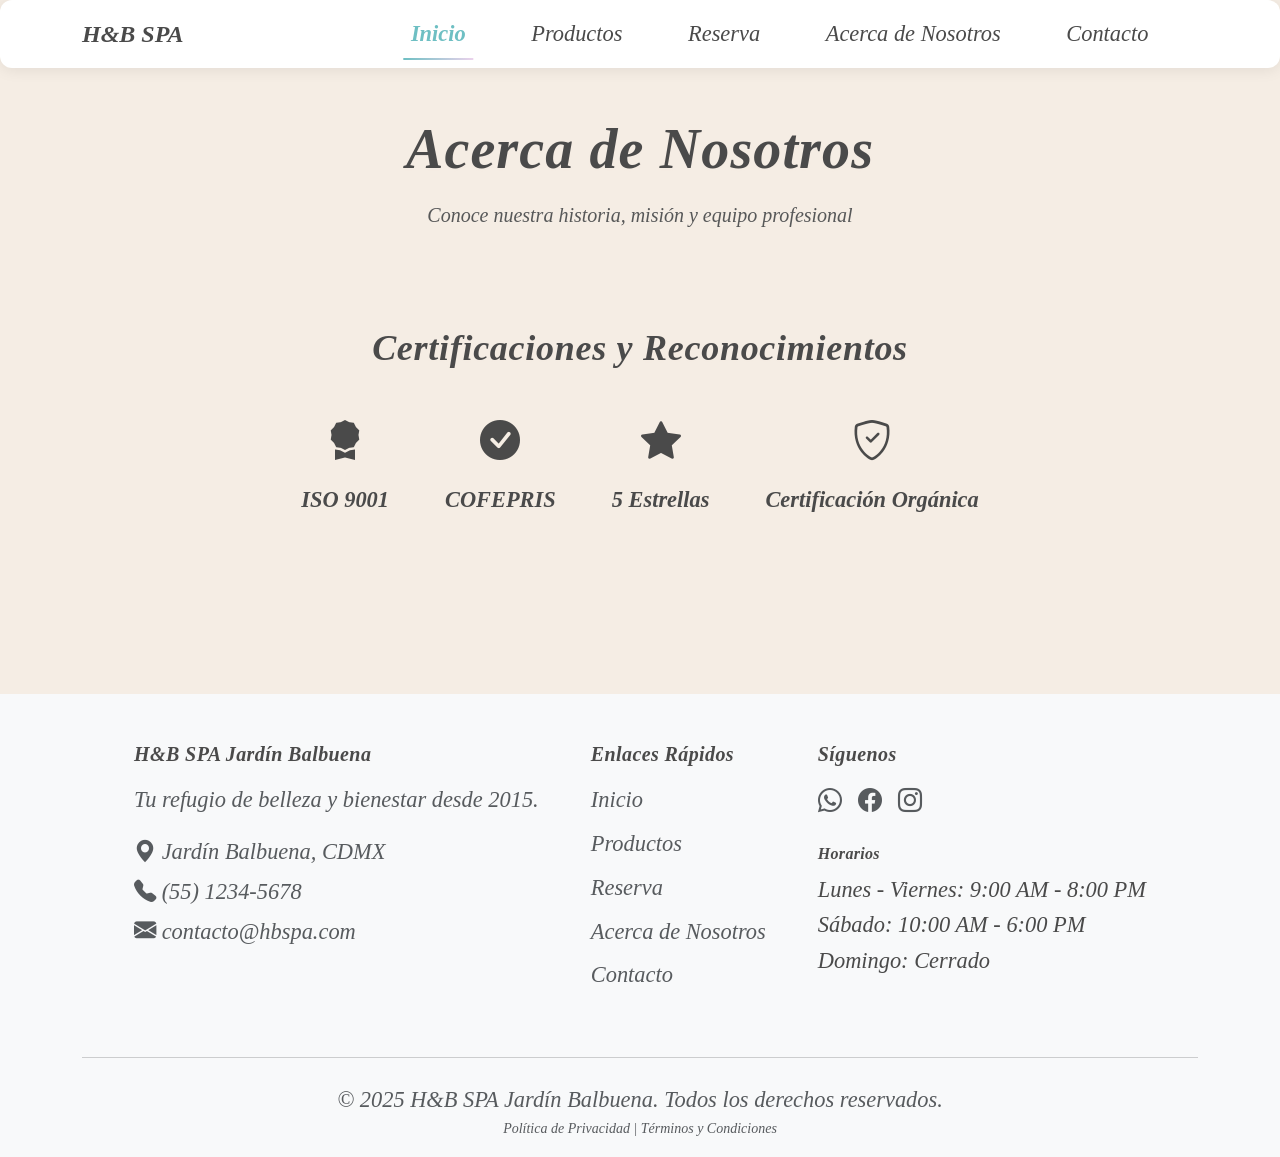
==== Front-end/index.html @ bdd20668 "Update failes" ====
<!DOCTYPE html>
<html lang="es">
<head>
    <meta charset="UTF-8">
    <title>H&B SPA Jardín Balbuena</title>
    <meta name="viewport" content="width=device-width, initial-scale=1.0" />
    <meta name="description" content="Conoce la historia, misión, valores y equipo profesional de H&B SPA Jardín Balbuena." />
    <link href="https://cdn.jsdelivr.net/npm/bootstrap@5.3.0/dist/css/bootstrap.min.css" rel="stylesheet">
    <link rel="stylesheet" href="https://cdn.jsdelivr.net/npm/bootstrap-icons@1.13.1/font/bootstrap-icons.min.css">
    <link rel="stylesheet" href="styles/style.css"/>
</head>
<body>
<nav class="navbar navbar-expand-lg navbar-light bg-light">
  <div class="container">
    <a class="navbar-brand fw-bold" href="index.html">H&B SPA</a>
    <button class="navbar-toggler" type="button" data-bs-toggle="collapse" data-bs-target="#navbarNav" aria-controls="navbarNav" aria-expanded="false" aria-label="Toggle navigation">
      <span class="navbar-toggler-icon"></span>
    </button>
    <div class="collapse navbar-collapse" id="navbarNav">
      <ul class="navbar-nav ms-auto mb-2 mb-lg-0">
        <li class="nav-item"><a class="nav-link active" aria-current="page" href="index.html">Inicio</a></li>
        <li class="nav-item"><a class="nav-link" href="pages/Products.html">Productos</a></li>
        <li class="nav-item"><a class="nav-link" href="pages/Reserve.html">Reserva</a></li>
        <li class="nav-item"><a class="nav-link" href="pages/About.html">Acerca de Nosotros</a></li>
        <li class="nav-item"><a class="nav-link" href="pages/Contact.html">Contacto</a></li>
      </ul>
    </div>
  </div>
</nav>
<div class="py-5">
    <div class="container">
        <!-- Header -->
        <div class="text-center mb-5">
            <h1 class="display-4 fw-bold mb-3">Acerca de Nosotros</h1>
            <p class="lead text-muted">Conoce nuestra historia, misión y equipo profesional</p>
        </div>



        <!-- Certificaciones -->
        <section class="py-5 bg-lila-rosa-gradient rounded">
            <div class="container">
                <div class="text-center">
                    <h2 class="fw-bold mb-4 text-gris-humo">Certificaciones y Reconocimientos</h2>
                    <div class="row justify-content-center">
                        <div class="col-lg-8">
                            <div class="d-flex flex-wrap justify-content-center gap-4">
                                <div class="p-3">
                                    <i class="bi bi-award-fill fs-1 text-gris-humo"></i>
                                    <p class="mt-2 text-gris-humo fw-bold">ISO 9001</p>
                                </div>
                                <div class="p-3">
                                    <i class="bi bi-check-circle-fill fs-1 text-gris-humo"></i>
                                    <p class="mt-2 text-gris-humo fw-bold">COFEPRIS</p>
                                </div>
                                <div class="p-3">
                                    <i class="bi bi-star-fill fs-1 text-gris-humo"></i>
                                    <p class="mt-2 text-gris-humo fw-bold">5 Estrellas</p>
                                </div>
                                <div class="p-3">
                                    <i class="bi bi-shield-check fs-1 text-gris-humo"></i>
                                    <p class="mt-2 text-gris-humo fw-bold">Certificación Orgánica</p>
                                </div>
                            </div>
                        </div>
                    </div>
                </div>
            </div>
        </section>
    </div>
</div>

<!-- FOOTER -->
<footer class="bg-light pt-5 pb-3 mt-5">
  <div class="container">
    <div class="d-flex justify-content-evenly flex-wrap text-center text-md-start">
      <!-- Columna 1 -->
      <div class="mb-4">
        <h5 class="fw-bold mb-3">H&B SPA Jardín Balbuena</h5>
        <p class="text-muted">Tu refugio de belleza y bienestar desde 2015.</p>
        <p class="text-muted mb-1"><i class="bi bi-geo-alt-fill"></i> Jardín Balbuena, CDMX</p>
        <p class="text-muted mb-1"><i class="bi bi-telephone-fill"></i> (55) 1234-5678</p>
        <p class="text-muted"><i class="bi bi-envelope-fill"></i> contacto@hbspa.com</p>
      </div>

      <!-- Columna 2 -->
      <div class="mb-4">
        <h5 class="fw-bold mb-3">Enlaces Rápidos</h5>
        <ul class="list-unstyled">
          <li class="mb-2"><a href="./index.html" class="text-muted text-decoration-none">Inicio</a></li>
          <li class="mb-2"><a href="./pages/Products.html" class="text-muted text-decoration-none">Productos</a></li>
          <li class="mb-2"><a href="./pages/Reserve.html" class="text-muted text-decoration-none">Reserva</a></li>
          <li class="mb-2"><a href="./pages/About.html" class="text-muted text-decoration-none">Acerca de Nosotros</a></li>
          <li class="mb-2"><a href="./pages/Contact.html" class="text-muted text-decoration-none">Contacto</a></li>
        </ul>
      </div>

      <!-- Columna 3 -->
      <div class="mb-4">
        <h5 class="fw-bold mb-3">Síguenos</h5>
        <div class="d-flex justify-content-start gap-3 mb-3">
          <a href="https://wa.me/5562316302" target="_blank" rel="noopener" class="text-muted fs-4 text-decoration-none" aria-label="Facebook"><i class="bi bi-whatsapp"></i></a>
          <a href="https://www.facebook.com/share/1AezGeWWhd/" target="_blank" rel="noopener" class="text-muted fs-4 text-decoration-none" aria-label="Facebook"><i class="bi bi-facebook"></i></a>
          <a href="https://www.instagram.com/spahyb?igsh=c2ttcnhuY2k1N2F3" target="_blank" rel="noopener" class="text-muted fs-4 text-decoration-none" aria-label="Facebook"><i class="bi bi-instagram"></i></a>
        </div>
        <h6 class="fw-bold mt-4 mb-2">Horarios</h6>
        <ul class="list-unstyled text-muted mb-0">
          <li>Lunes - Viernes: 9:00 AM - 8:00 PM</li>
          <li>Sábado: 10:00 AM - 6:00 PM</li>
          <li>Domingo: Cerrado</li>
        </ul>
      </div>
    </div>

    

    <!-- Divider y copyright-->
    <hr class="my-4">
    <div class="row">
      <div class="col-12 text-center">
        <p class="text-muted mb-0">&copy; 2025 H&B SPA Jardín Balbuena. Todos los derechos reservados.</p>
        <p class="text-muted small mb-0">
          <a href="#" class="text-muted text-decoration-none">Política de Privacidad</a> |
          <a href="#" class="text-muted text-decoration-none">Términos y Condiciones</a>
        </p>
      </div>
    </div>
  </div>
</footer>
<script src="https://cdn.jsdelivr.net/npm/bootstrap@5.3.0/dist/js/bootstrap.bundle.min.js"></script>
</body>
</html>
---- Front-end/styles/style.css ----
@font-face {
    font-family: 'CormorantGaramond';
    src: url('./fonts/Cormorant_Garamond/CormorantGaramond-Italic-VariableFont_wght.ttf') format('truetype');
    font-weight: normal;
    font-style: normal;
    font-display: swap;
}
@font-face {
    font-family: 'Lato';
    src: url('./fonts/Lato/Lato-LightItalic.ttf') format('truetype');
    font-weight: 300;
    font-style: italic;
    font-display: swap; 
}
@font-face {
    font-family: 'Lora';
    src: url('./fonts/Lora/Lora-Italic-VariableFont_wght.ttf') format('truetype');
    font-weight: normal;
    font-style: normal;
    font-display: swap;
}

:root {
    --arena-suave: #F5EDE4;
    --sal-marina: #D7ECEB;
    --turquesa-pastel: #6EBFC3;
    --lila-rosa: #EBD2EC;
    --rosa-petalo: #F9D6E2;
    --gris-humo: #4A4A4A;
    --shadow-card: 0 2px 8px rgba(0,0,0,0.06);
    --radius: 12px;
    --transition: 0.2s ease;
}

html {
    height: 100%;
}

body {
    font-family: 'Lato', serif;
    font-weight: 300; 
    font-style: italic; 
    font-display: swap;
    background-color: var(--arena-suave);
    color: var(--gris-humo);
    line-height: 1.6;
    margin: 0;
    padding: 0;
    display: flex;
    flex-direction: column;
    min-height: 100vh;
}

body > .py-5,
body > div:not(nav):not(footer),
body > main {
    flex: 1;
}

nav,
footer {
    flex-shrink: 0;
}

h1, h2, h3, h4, h5, h6 {
    font-family: 'lora';
    color: var(--gris-humo);
    margin-top: 0;
    margin-bottom: 0.7em;
    font-weight: 800;
    /* transform: scale(1); */
    /* transform-origin: left-top; */
    /* display: inline-block; */
    letter-spacing: 0.02em;
    line-height: 1.2;
    text-shadow: 0 1px 2px rgba(245,237,228,0.15);
}

h1 {
    font-size: 3rem;
}
h2 {
    font-size: 2.25rem;
}
h3 {
    font-size: 1.75rem;
}

nav {
    font-family: 'Lora', serif;
    background-color: var(--sal-marina);
    color: var(--gris-humo);
    padding: 1em 2em;
    border-radius: var(--radius);
    box-shadow: var(--shadow-card);
}

nav a {
    color: var(--gris-humo);
    text-decoration: none;
    margin-right: 1.5em;
    font-weight: 500;
    transition: color var(--transition);
}
nav a:hover, nav a:focus {
    color: var(--turquesa-pastel);
}

/* ===== ESTILOS PARA NAVBAR BOOTSTRAP ===== */

.no-transition * {
    transition: none !important;
}

.navbar-light {
    background-color: #ffffff !important;
    box-shadow: 0 2px 15px rgba(0, 0, 0, 0.08);
    transition: all 0.3s ease;
}

.navbar-brand {
    color: var(--gris-humo) !important;
    font-weight: 700;
    font-size: 1.5rem;
    transition: all 0.3s ease;
    position: relative;
}

.navbar-brand:hover {
    color: var(--turquesa-pastel) !important;
    transform: scale(1.05);
}

.navbar-brand::after {
    content: '';
    position: absolute;
    width: 0;
    height: 3px;
    bottom: -5px;
    left: 0;
    background: linear-gradient(90deg, var(--turquesa-pastel), var(--lila-rosa));
    transition: width 0.3s ease;
}

.navbar-brand:hover::after {
    width: 100%;
}

.nav-link {
    color: var(--gris-humo) !important;
    font-weight: 500;
    padding: 0.5rem 1rem !important;
    transition: all 0.3s ease;
    position: relative;
    overflow: hidden;
}

.nav-link::before {
    content: '';
    position: absolute;
    bottom: 0;
    left: 50%;
    width: 0;
    height: 2px;
    background: linear-gradient(90deg, var(--turquesa-pastel), var(--lila-rosa));
    transition: all 0.3s ease;
    transform: translateX(-50%);
}

.nav-link:hover::before,
.nav-link:focus::before {
    width: 80%;
}

.nav-link:hover,
.nav-link:focus {
    color: var(--turquesa-pastel) !important;
    transform: translateY(-2px);
}

.nav-link.active {
    color: var(--turquesa-pastel) !important;
    font-weight: 600;
}

.nav-link.active::before {
    width: 80%;
}

/* Estilos para el botón hamburguesa */
.navbar-toggler {
    border: 2px solid var(--turquesa-pastel);
    padding: 0.5rem 0.75rem;
    border-radius: 8px;
    transition: all 0.3s ease;
    position: relative;
    overflow: hidden;
}

.navbar-toggler::before {
    content: '';
    position: absolute;
    top: 50%;
    left: 50%;
    width: 0;
    height: 0;
    border-radius: 50%;
    background: var(--lila-rosa);
    transition: width 0.4s ease, height 0.4s ease;
    transform: translate(-50%, -50%);
    z-index: 0;
}

.navbar-toggler:hover::before {
    width: 150%;
    height: 150%;
}

.navbar-toggler:hover,
.navbar-toggler:focus {
    border-color: var(--lila-rosa);
    box-shadow: 0 0 0 0.2rem rgba(110, 191, 195, 0.25);
}

/* Rotación del botón cuando el menú está abierto */
.navbar-toggler[aria-expanded="true"] {
    transform: rotate(90deg);
}

.navbar-toggler[aria-expanded="false"] {
    transform: rotate(0deg);
}

.navbar-toggler-icon {
    background-image: url("data:image/svg+xml,%3csvg xmlns='http://www.w3.org/2000/svg' viewBox='0 0 30 30'%3e%3cpath stroke='rgba(74, 74, 74, 1)' stroke-linecap='round' stroke-miterlimit='10' stroke-width='2.5' d='M4 7h22M4 15h22M4 23h22'/%3e%3c/svg%3e");
    position: relative;
    z-index: 1;
    transition: all 0.3s ease;
}

.navbar-toggler:hover .navbar-toggler-icon {
    transform: scale(1.1);
}

/* Estilos para el menú colapsado en móvil */
@media (max-width: 991.98px) {
    .navbar-collapse {
        background: linear-gradient(135deg, #ffffff 0%, var(--arena-suave) 100%);
        border-radius: var(--radius);
        margin-top: 1rem;
        padding: 1rem;
        box-shadow: 0 8px 25px rgba(0, 0, 0, 0.15);
        border: 1px solid rgba(110, 191, 195, 0.2);
    }
    
    .nav-link {
        padding: 0.75rem 1rem !important;
        border-radius: 8px;
        margin-bottom: 0.5rem;
        background: transparent;
        transition: all 0.3s ease;
    }
    
    .nav-link:hover {
        background: linear-gradient(90deg, var(--turquesa-pastel), var(--lila-rosa));
        color: white !important;
        transform: translateX(10px);
        box-shadow: 0 4px 15px rgba(110, 191, 195, 0.3);
    }
    
    .nav-link.active {
        background: linear-gradient(90deg, var(--turquesa-pastel), var(--lila-rosa));
        color: white !important;
    }
    
    .nav-link::before {
        display: none;
    }
    
    .navbar-nav {
        gap: 0.25rem;
    }
}

@media (max-width: 991.98px) {
    .navbar-collapse.collapsing {
        transition: height 0.35s ease, opacity 0.35s ease;
    }

    .navbar-collapse.show {
        opacity: 1;
    }

    .navbar-collapse:not(.show) {
        opacity: 0;
    }
}

@media (min-width: 992px) {
    .navbar-collapse {
        opacity: 1 !important;
    }
}

/* ===== FIN ESTILOS NAVBAR ===== */

.section-wide {
    background-color: var(--arena-suave);
    padding: 2em 0;
}

.card, .info-block, .secondary-bg {
    background-color: var(--sal-marina);
    border-radius: var(--radius);
    box-shadow: var(--shadow-card);
    padding: 1.5em;
    /* ⚠️ Este es el margin que estamos anulando con la regla superior ⚠️ */
    margin-bottom: 2em; 
}


.btn-primary, .cta {
    background-color: var(--turquesa-pastel);
    color: var(--gris-humo);
    font-family: 'Lato', sans-serif;
    border: none;
    border-radius: var(--radius);
    padding: 0.75em 2em;
    font-size: 1rem;
    font-weight: 600;
    cursor: pointer;
    transition: background var(--transition), box-shadow var(--transition);
    box-shadow: 0 1px 4px rgba(0,0,0,0.08);
}
.btn-primary:hover, .cta:hover, .btn-primary:focus, .cta:focus {
    background-color: var(--lila-rosa);
    color: var(--gris-humo);
    box-shadow: 0 2px 8px rgba(0,0,0,0.12);
}

.icon-accent {
    color: var(--turquesa-pastel);
}

.description {
    font-family: 'Lato', sans-serif;
    color: var(--gris-humo);
    font-size: 1.1rem;
    margin-bottom: 1em;
}

.highlighted-header, .premium-section {
    color: var(--lila-rosa);
    font-weight: 800;
    font-size: 2rem;
    letter-spacing: 0.03em;
    line-height: 1.2;
    text-shadow: 0 1px 2px rgba(245,237,228,0.10);
}

.subtitle-soft {
    color: var(--gris-humo);
    font-size: 1.35rem;
    font-weight: 700;
    letter-spacing: 0.02em;
    line-height: 1.3;
}

.decorative-detail, .delicate-block {
    background-color: var(--rosa-petalo);
    border-radius: var(--radius);
    padding: 0.5em 1em;
}

.main-text, p, li {
    color: var(--gris-humo);
    font-size: 1.4rem;
}

@media (max-width: 600px) {
    h1 { font-size: 2.2rem; }
    h2 { font-size: 1.5rem; }
    h3 { font-size: 1.2rem; }
    .highlighted-header, .premium-section { font-size: 1.3rem; }
    .subtitle-soft { font-size: 1.1rem; }
}

.row.g-4 {
    perspective: 1000px; 
}

/* Estilo de cards */

.equipo-card .card-footer {
    background-color: transparent; 
    border-top: none; 
    padding: 0.75rem 1rem 1rem;
    transition: background-color 0.4s ease; 
    text-align: center;
}

.equipo-card .card-footer a {
    align-items: center;
    color: var(--gris-humo) ; 
    margin: 0 0.75rem; 
    font-size: 1.5rem; 
    transition: color 0.3s ease;
}

/* Botones redes sociales pag contacto */

.social-icon{
    color: var(--gris-humo);
    border-color: var(--turquesa-pastel) ;
}
.social-icon:hover{
    color: var(--gris-humo);
}
.btn-outline-primary {
    border-color: var(--turquesa-pastel);
}
.btn-outline-primary:hover {
    color: var(--gris-humo);
    background-color: var(--rosa-petalo);
    border-color: var(--rosa-petalo);
}
/* Scroll de la caja de texto de contacto*/
.form-control{
    overflow-y: scroll;
    resize: vertical;
}
.mapa-redondeado {
    border-radius: var(--radius); /* usa tu variable global (12px) */
    overflow: hidden;
}

/* ===== CARRUSEL 3D ===== */

.carousel-3d-container {
    position: relative;
    width: 100%;
    max-width: 1400px; /* Ancho máximo para contener las 3 cards */
    height: 700px;
    perspective: 1500px;
    overflow: hidden; /* oculta todo lo que salga del contenedor */
    display: flex;
    align-items: center;
    justify-content: center;
    padding: 60px 0;
    margin: 0 auto 3rem auto; /* Centrado horizontal */
}

.carousel-3d {
    position: relative;
    width: 100%;
    height: 100%;
    transform-style: preserve-3d;
}

/* Centrado usando transform */
.carousel-card {
    position: absolute;
    left: 50%;
    top: 50%;
    transform-origin: center center;
    transition: all 0.8s cubic-bezier(0.4, 0, 0.2, 1);
    width: 320px;
    will-change: transform, opacity; /* Optimización de rendering */
}

/* Estados del carrusel */
.carousel-card.active {
    transform: translate(-50%, -50%) translateX(0) translateZ(0) rotateY(0deg) scale(1);
    opacity: 1;
    z-index: 10;
    filter: blur(0px);
}

.carousel-card.next {
    transform: translate(-50%, -50%) translateX(420px) translateZ(-320px) rotateY(-35deg) scale(0.82);
    opacity: 0.65;
    z-index: 5;
    filter: blur(2px);
}

.carousel-card.prev {
    transform: translate(-50%, -50%) translateX(-420px) translateZ(-320px) rotateY(35deg) scale(0.82);
    opacity: 0.65;
    z-index: 5;
    filter: blur(2px);
}

.carousel-card.hidden-right {
    transform: translate(-50%, -50%) translateX(850px) translateZ(-550px) rotateY(-45deg) scale(0.65);
    opacity: 0;
    z-index: 1;
    filter: blur(5px);
    pointer-events: none;
}

.carousel-card.hidden-left {
    transform: translate(-50%, -50%) translateX(-850px) translateZ(-550px) rotateY(45deg) scale(0.65);
    opacity: 0;
    z-index: 1;
    filter: blur(5px);
    pointer-events: none;
}

/* Efecto de blur en transición */
.carousel-card.transitioning {
    filter: blur(6px) !important;
    opacity: 0.4;
}

/* Controles del carrusel */
.carousel-controls {
    position: absolute;
    width: 100%;
    top: 50%;
    transform: translateY(-50%);
    display: flex;
    justify-content: space-between;
    padding: 0 30px;
    z-index: 20;
    pointer-events: none;
}

.carousel-btn {
    pointer-events: all;
    background: var(--sal-marina);
    border: 2px solid var(--turquesa-pastel);
    width: 55px;
    height: 55px;
    border-radius: 50%;
    display: flex;
    align-items: center;
    justify-content: center;
    cursor: pointer;
    transition: all 0.3s ease;
    box-shadow: 0 4px 15px rgba(110, 191, 195, 0.25);
}

.carousel-btn:hover {
    background: var(--lila-rosa);
    border-color: var(--rosa-petalo);
    transform: scale(1.12);
    box-shadow: 0 6px 25px rgba(235, 210, 236, 0.4);
}

.carousel-btn:active {
    transform: scale(0.95);
}

.carousel-btn svg {
    color: var(--gris-humo);
}

/* Estilos específicos para las cards en el carrusel */
.carousel-card .equipo-card {
    height: 100%;
    background-color: var(--sal-marina);
    box-shadow: 0 12px 45px rgba(74, 74, 74, 0.15);
    transition: all 0.4s ease;
    border-radius: var(--radius);
    /* Backface oculto para mejor rendering 3D */
    backface-visibility: hidden;
    -webkit-backface-visibility: hidden;
}

.carousel-card.active .equipo-card {
    box-shadow: 0 18px 60px rgba(110, 191, 195, 0.3);
    background-color: var(--sal-marina);
}

.carousel-card .equipo-card .card-img-top {
    border-top-left-radius: var(--radius);
    border-top-right-radius: var(--radius);
}

/* Mejora en el footer de las cards */
.carousel-card .equipo-card .card-footer a {
    transition: all 0.3s ease; /* Transición suave */
}

.carousel-card .equipo-card .card-footer a:hover {
    color: var(--turquesa-pastel);
    transform: scale(1.15);
    display: inline-block;
}

/* Indicador de posición */
.carousel-indicator {
    position: absolute;
    bottom: 20px;
    left: 50%;
    transform: translateX(-50%);
    display: flex;
    gap: 10px;
    z-index: 15;
}

.carousel-indicator span {
    width: 10px;
    height: 10px;
    border-radius: 50%;
    background: var(--turquesa-pastel);
    opacity: 0.3;
    transition: all 0.3s ease;
    cursor: pointer;
}

.carousel-indicator span:hover {
    opacity: 0.6;
    transform: scale(1.2);
}

.carousel-indicator span.active {
    opacity: 1;
    background: var(--lila-rosa);
    transform: scale(1.3);
}

/* Responsive */
@media (max-width: 768px) {
    .carousel-3d-container {
        height: 550px;
        padding: 40px 0;
    }
    
    .carousel-card {
        width: 280px;
    }
    
    .carousel-card.next {
        transform: translate(-50%, -50%) translateX(340px) translateZ(-280px) rotateY(-28deg) scale(0.75);
    }
    
    .carousel-card.prev {
        transform: translate(-50%, -50%) translateX(-340px) translateZ(-280px) rotateY(28deg) scale(0.75);
    }
    
    .carousel-btn {
        width: 45px;
        height: 45px;
    }
    
    .carousel-controls {
        padding: 0 15px;
    }
}

@media (max-width: 480px) {
    .carousel-3d-container {
        height: 500px;
    }
    
    .carousel-card {
        width: 260px;
    }
    
    .carousel-card.next,
    .carousel-card.prev {
        opacity: 0.4;
        filter: blur(3px);
    }
    
    /* En móvil, ocultar cards laterales completamente */
    .carousel-card.next {
        transform: translate(-50%, -50%) translateX(300px) translateZ(-250px) rotateY(-25deg) scale(0.7);
    }
    
    .carousel-card.prev {
        transform: translate(-50%, -50%) translateX(-300px) translateZ(-250px) rotateY(25deg) scale(0.7);
    }
}

.was-validated .form-control:valid, 
.form-control.is-valid {
  background-image: none !important;
}
/* ===== ESTILOS PARA FLEXBOX & IGUALAR ALTURAS ===== */
/* Anula el margin-bottom para las cards dentro de un contenedor flex */
.row.g-5.d-flex .card {
    margin-bottom: 0; /* Elimina el margen inferior cuando las cards están alineadas */
}
/* Asegura que el contenedor de los detalles y redes sociales se expanda al máximo */
.contact-details-wrapper {
    flex-grow: 1; /* Esto hace que el div ocupe todo el espacio libre */
    display: flex;
    flex-direction: column;
    justify-content: space-between; /* Distribuye el espacio entre detalles y redes */
}
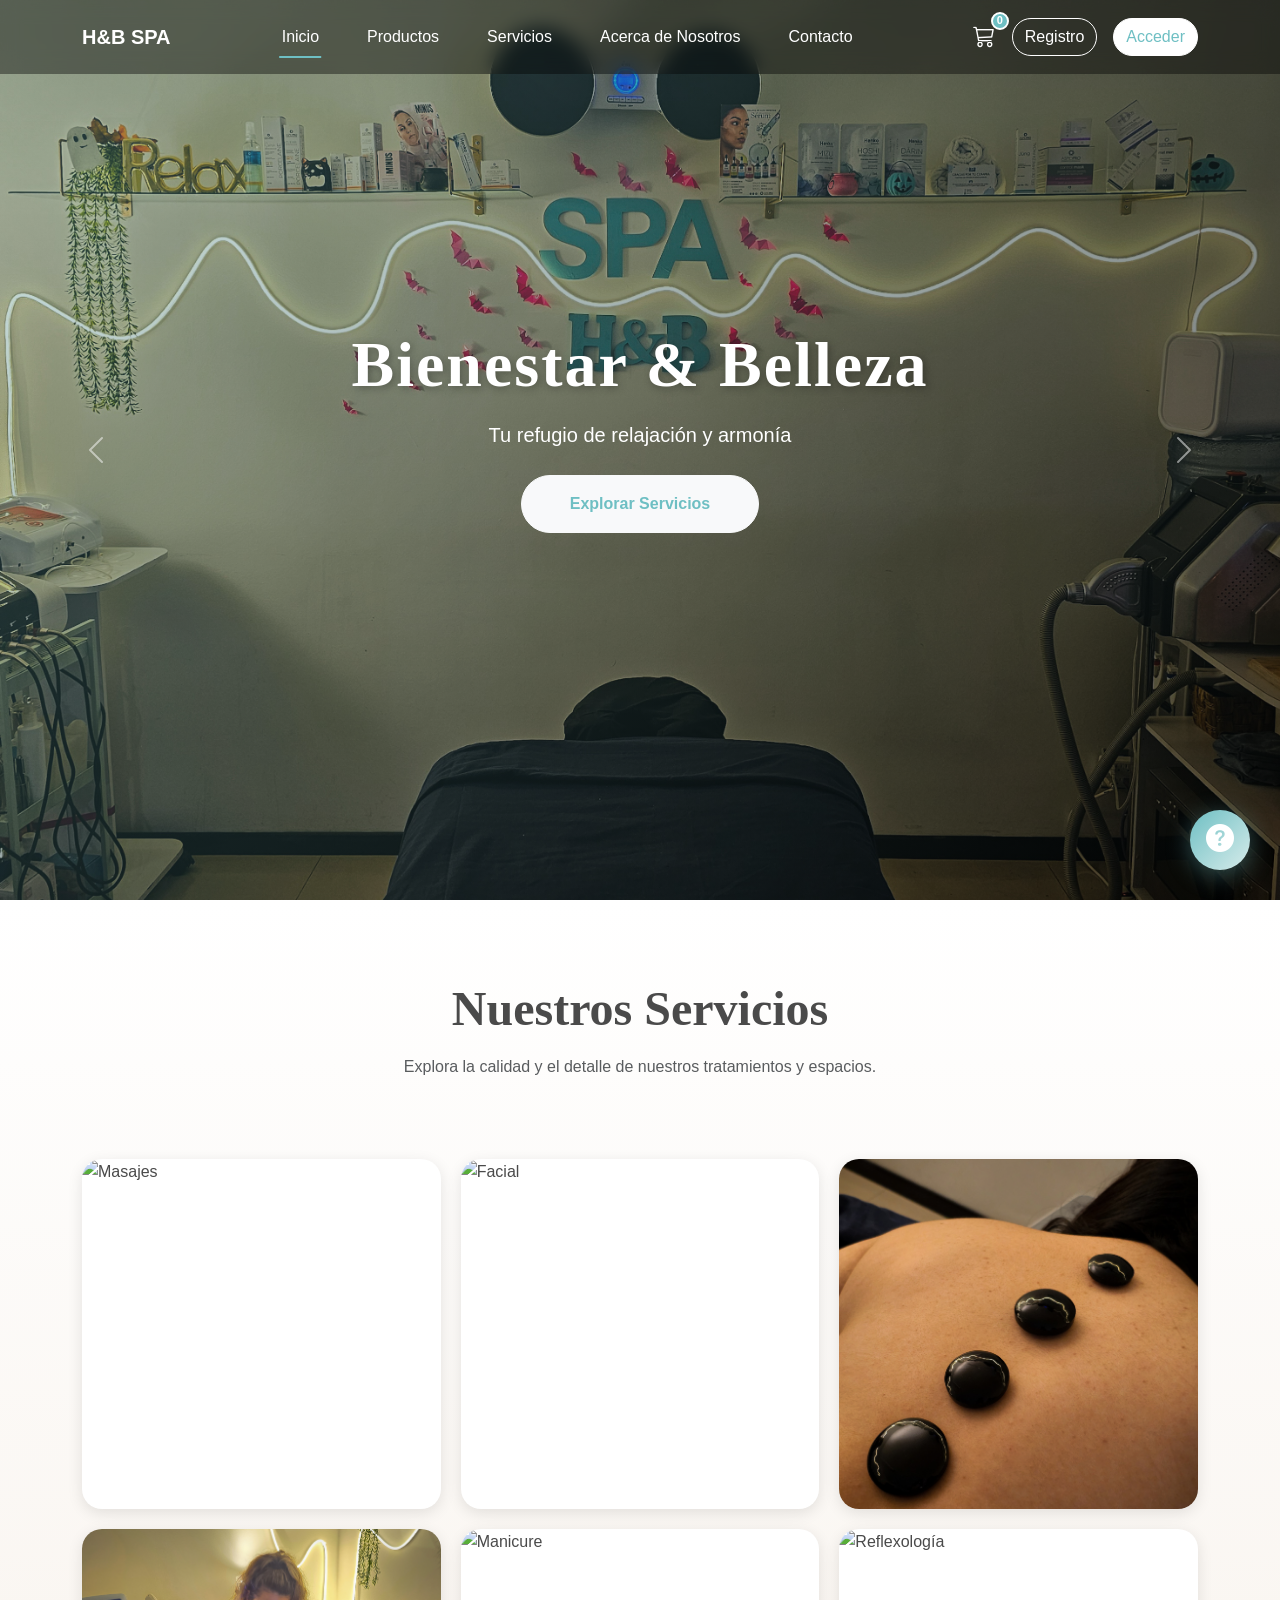
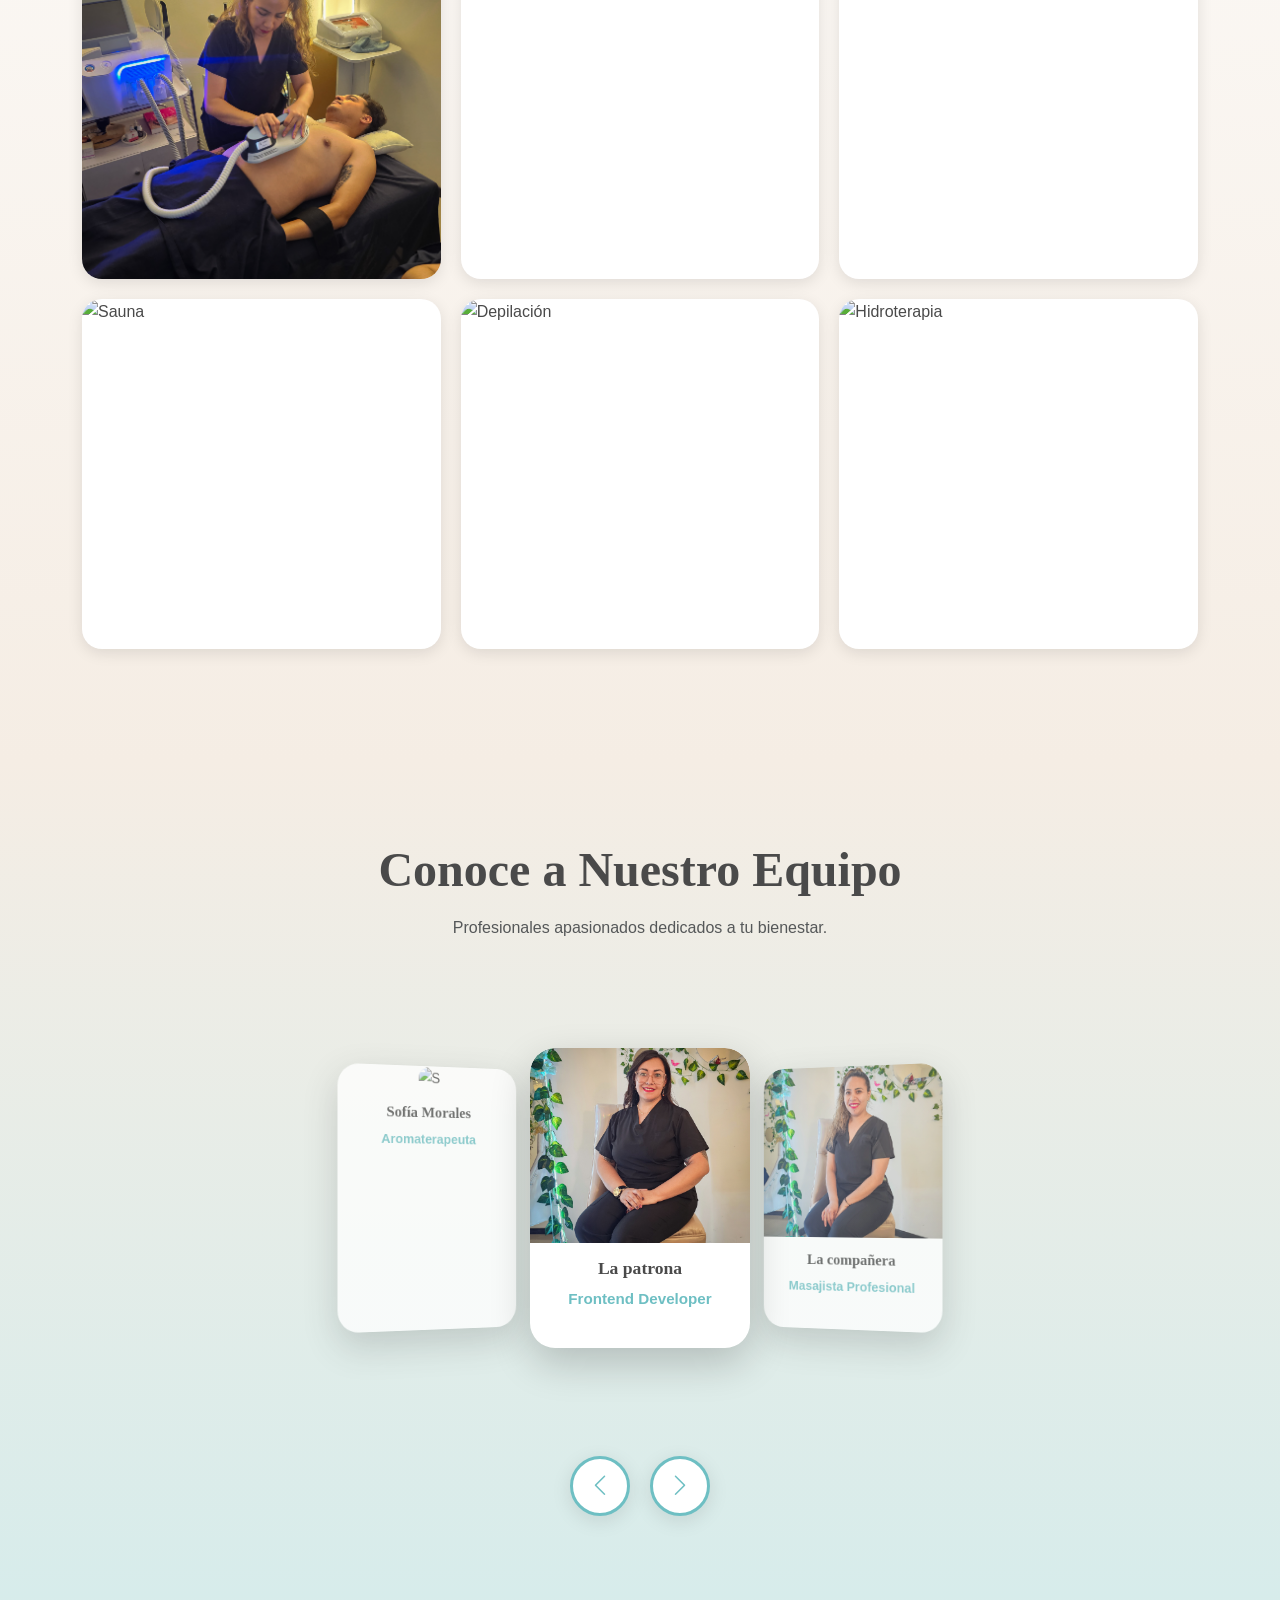
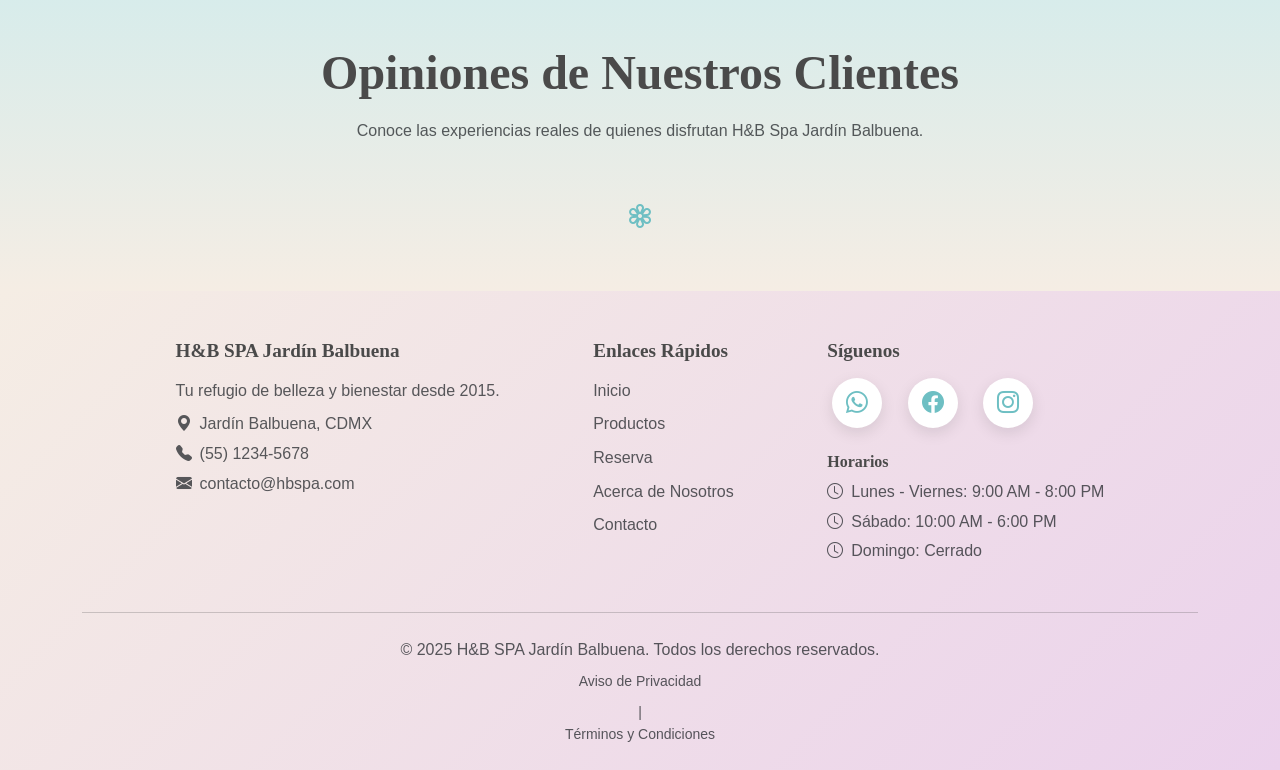
==== commit ae7f6d26: "Update" ====
--- a/Front-end/index.html
+++ b/Front-end/index.html
@@ -1,132 +1,413 @@
 <!DOCTYPE html>
 <html lang="es">
 <head>
-    <meta charset="UTF-8">
-    <title>H&B SPA Jardín Balbuena</title>
-    <meta name="viewport" content="width=device-width, initial-scale=1.0" />
-    <meta name="description" content="Conoce la historia, misión, valores y equipo profesional de H&B SPA Jardín Balbuena." />
-    <link href="https://cdn.jsdelivr.net/npm/bootstrap@5.3.0/dist/css/bootstrap.min.css" rel="stylesheet">
-    <link rel="stylesheet" href="https://cdn.jsdelivr.net/npm/bootstrap-icons@1.13.1/font/bootstrap-icons.min.css">
-    <link rel="stylesheet" href="styles/style.css"/>
+  <meta charset="UTF-8">
+  <meta name="viewport" content="width=device-width, initial-scale=1.0">
+  <title>H&B SPA Jardín Balbuena</title>
+  <link href="https://cdn.jsdelivr.net/npm/bootstrap@5.3.2/dist/css/bootstrap.min.css" rel="stylesheet">
+  <link href="https://cdn.jsdelivr.net/npm/bootstrap-icons@1.11.3/font/bootstrap-icons.min.css" rel="stylesheet">
+  <link rel="stylesheet" href="./styles/common.css">
+  <link rel="stylesheet" href="./styles/index.css">
 </head>
 <body>
-<nav class="navbar navbar-expand-lg navbar-light bg-light">
+
+<!--  NAVBAR -->
+<nav class="navbar navbar-expand-lg fixed-top navbar-dark navbar-overlay py-3">
   <div class="container">
-    <a class="navbar-brand fw-bold" href="index.html">H&B SPA</a>
-    <button class="navbar-toggler" type="button" data-bs-toggle="collapse" data-bs-target="#navbarNav" aria-controls="navbarNav" aria-expanded="false" aria-label="Toggle navigation">
+    <a class="navbar-brand fw-bold" href="#">H&B SPA</a>
+    <button class="navbar-toggler" type="button" data-bs-toggle="collapse" data-bs-target="#navbarNav">
       <span class="navbar-toggler-icon"></span>
     </button>
-    <div class="collapse navbar-collapse" id="navbarNav">
-      <ul class="navbar-nav ms-auto mb-2 mb-lg-0">
-        <li class="nav-item"><a class="nav-link active" aria-current="page" href="index.html">Inicio</a></li>
-        <li class="nav-item"><a class="nav-link" href="pages/Products.html">Productos</a></li>
-        <li class="nav-item"><a class="nav-link" href="pages/Reserve.html">Reserva</a></li>
-        <li class="nav-item"><a class="nav-link" href="pages/About.html">Acerca de Nosotros</a></li>
-        <li class="nav-item"><a class="nav-link" href="pages/Contact.html">Contacto</a></li>
+
+    <div class="collapse navbar-collapse justify-content-center" id="navbarNav">
+      <ul class="navbar-nav gap-3">
+        <li class="nav-item"><a class="nav-link active" href="#">Inicio</a></li>
+        <li class="nav-item"><a class="nav-link" href="./pages/Products.html">Productos</a></li>
+        <li class="nav-item"><a class="nav-link" href="./pages/Reserve.html">Servicios</a></li>
+        <li class="nav-item"><a class="nav-link" href="./pages/About.html">Acerca de Nosotros</a></li>
+        <li class="nav-item"><a class="nav-link" href="./pages/Contact.html">Contacto</a></li>
       </ul>
-    </div>
-  </div>
+
+      <!-- Botones móviles -->
+      <div class="d-lg-none mt-3 d-flex gap-3 justify-content-center">
+        <a href="#" class="nav-icon-btn-mobile" id="openFaqBtnMobile">
+          <i class="bi bi-question-circle me-2"></i>FAQ
+        </a>
+        <a href="#" class="nav-icon-btn-mobile position-relative" id="openCartBtnMobile">
+          <i class="bi bi-cart3 me-2"></i>Carrito
+          <span class="cart-badge-mobile">0</span>
+        </a>
+      </div>
+    </div>
+
+          <div class="d-none d-lg-flex ms-3 align-items-center gap-2">
+          <a href="#" class="nav-icon-btn" id="openCartBtn" title="Carrito de Compras">
+            <i class="bi bi-cart3"></i>
+            <span class="cart-badge">0</span>
+          </a>
+          
+          <div id="auth-group" class="d-flex gap-2">
+            <a href="./pages/Register.html" class="btn btn-outline-light rounded-pill me-2">Registro</a>
+            <a href="./pages/Login.html" class="btn btn-light rounded-pill text-turquesa">Acceder</a>
+          </div>
+          
+          <div id="logout-group" class="d-flex gap-2 d-none">
+            <a href="./pages/profile.html" class="btn btn-outline-light rounded-pill me-2" id="profile-btn">Mi Cuenta</a>
+            <button id="logout-btn" class="btn btn-danger rounded-pill">Salir</button>
+          </div>
+        </div>
+  
+  <div id="logout-group" class="d-flex gap-2 d-none">
+    <a href="./pages/profile.html" class="btn btn-outline-light rounded-pill me-2" id="profile-btn">Mi Cuenta</a>
+    <button id="logout-btn" class="btn btn-danger rounded-pill">Salir</button>
+  </div>
+</div>
 </nav>
-<div class="py-5">
-    <div class="container">
-        <!-- Header -->
-        <div class="text-center mb-5">
-            <h1 class="display-4 fw-bold mb-3">Acerca de Nosotros</h1>
-            <p class="lead text-muted">Conoce nuestra historia, misión y equipo profesional</p>
+
+<!--  HERO / CARRUSEL -->
+<header id="hero" class="animate-on-scroll" >
+  <div id="heroCarousel" class="carousel slide carousel-fade" data-bs-ride="carousel" data-bs-interval="5000">
+    <div class="carousel-inner">
+      <div class="carousel-item active" style="background-image:url('/Front-end/images/Nuevas/1000484060.jpg')">
+        <div class="hero-overlay"></div>
+        <div class="carousel-caption d-flex flex-column justify-content-center align-items-center text-center">
+          <h1 class="display-3 fw-bold mb-3">Bienestar & Belleza</h1>
+          <p class="lead mb-4">Tu refugio de relajación y armonía</p>
+          <a href="#servicios" class="btn btn-light rounded-pill px-5 py-3 text-turquesa fw-bold">Explorar Servicios</a>
         </div>
-
-
-
-        <!-- Certificaciones -->
-        <section class="py-5 bg-lila-rosa-gradient rounded">
-            <div class="container">
-                <div class="text-center">
-                    <h2 class="fw-bold mb-4 text-gris-humo">Certificaciones y Reconocimientos</h2>
-                    <div class="row justify-content-center">
-                        <div class="col-lg-8">
-                            <div class="d-flex flex-wrap justify-content-center gap-4">
-                                <div class="p-3">
-                                    <i class="bi bi-award-fill fs-1 text-gris-humo"></i>
-                                    <p class="mt-2 text-gris-humo fw-bold">ISO 9001</p>
-                                </div>
-                                <div class="p-3">
-                                    <i class="bi bi-check-circle-fill fs-1 text-gris-humo"></i>
-                                    <p class="mt-2 text-gris-humo fw-bold">COFEPRIS</p>
-                                </div>
-                                <div class="p-3">
-                                    <i class="bi bi-star-fill fs-1 text-gris-humo"></i>
-                                    <p class="mt-2 text-gris-humo fw-bold">5 Estrellas</p>
-                                </div>
-                                <div class="p-3">
-                                    <i class="bi bi-shield-check fs-1 text-gris-humo"></i>
-                                    <p class="mt-2 text-gris-humo fw-bold">Certificación Orgánica</p>
-                                </div>
-                            </div>
-                        </div>
-                    </div>
-                </div>
-            </div>
-        </section>
-    </div>
+      </div>
+      <div class="carousel-item" style="background-image:url('/Front-end/images/Nuevas/1000484075.jpg ')">
+        <div class="hero-overlay"></div>
+        <div class="carousel-caption d-flex flex-column justify-content-center align-items-center text-center">
+          <h1 class="display-3 fw-bold mb-3">Cuidado Profesional</h1>
+          <p class="lead mb-4">Tratamientos especializados en bienestar integral</p>
+        </div>
+      </div>
+      <div class="carousel-item" style="background-image:url('/Front-end/images/Nuevas/1000484102.jpg')">
+        <div class="hero-overlay"></div>
+        <div class="carousel-caption d-flex flex-column justify-content-center align-items-center text-center">
+          <h1 class="display-3 fw-bold mb-3">Relajación Pura</h1>
+          <p class="lead mb-4">Vive la experiencia H&B Spa</p>
+        </div>
+      </div>
+    </div>
+    <button class="carousel-control-prev" type="button" data-bs-target="#heroCarousel" data-bs-slide="prev">
+      <span class="carousel-control-prev-icon" aria-hidden="true"></span>
+      <span class="visually-hidden">Anterior</span>
+    </button>
+    <button class="carousel-control-next" type="button" data-bs-target="#heroCarousel" data-bs-slide="next">
+      <span class="carousel-control-next-icon" aria-hidden="true"></span>
+      <span class="visually-hidden">Siguiente</span>
+    </button>
+  </div>
+</header>
+
+<!--  GALERÍA -->
+<section id="servicios" class="animate-on-scroll">
+  <div class="container">
+    <h2 class="display-5 fw-bold text-gris-humo mb-3 text-center">Nuestros Servicios</h2>
+    <p class="text-muted mb-5 text-center">Explora la calidad y el detalle de nuestros tratamientos y espacios.</p>
+
+    <div class="gallery-masonry">
+      <div class="gallery-item" data-title="Masajes Relajantes" data-img="1000483770">
+        <img src="/Front-end/images/Nuevas/1000483770.jpg" alt="Masajes">
+        <div class="gallery-overlay"><h5 class="gallery-title">Masajes Relajantes</h5></div>
+        <div class="gallery-icon"><i class="bi bi-zoom-in"></i></div>
+      </div>
+
+      <div class="gallery-item" data-title="Facial Premium" data-img="1000483699">
+        <img src="/Front-end/images/Nuevas/1000483699.jpg" alt="Facial">
+        <div class="gallery-overlay"><h5 class="gallery-title">Facial Premium</h5></div>
+        <div class="gallery-icon"><i class="bi bi-zoom-in"></i></div>
+      </div>
+
+      <div class="gallery-item" data-title="Aromaterapia" data-img="1000483809">
+        <img src="/Front-end/images/Nuevas/1000483809.jpg" alt="Aromaterapia">
+        <div class="gallery-overlay"><h5 class="gallery-title">Aromaterapia</h5></div>
+        <div class="gallery-icon"><i class="bi bi-zoom-in"></i></div>
+      </div>
+
+      <div class="gallery-item" data-title="Tratamientos Corporales" data-img="https://images.unsplash.com/photo-1544161515-4ab6ce6db874?w=800&q=80">
+        <img src="/Front-end/images/Nuevas/1000483927.jpg" alt="Tratamientos">
+        <div class="gallery-overlay"><h5 class="gallery-title">Tratamientos Corporales</h5></div>
+        <div class="gallery-icon"><i class="bi bi-zoom-in"></i></div>
+      </div>
+
+      <div class="gallery-item" data-title="Manicure & Pedicure" data-img="https://images.unsplash.com/photo-1604654894610-df63bc536371?w=800&q=80">
+        <img src="https://images.unsplash.com/photo-1604654894610-df63bc536371?w=600&q=80" alt="Manicure">
+        <div class="gallery-overlay"><h5 class="gallery-title">Manicure & Pedicure</h5></div>
+        <div class="gallery-icon"><i class="bi bi-zoom-in"></i></div>
+      </div>
+
+      <div class="gallery-item" data-title="Reflexología" data-img="https://images.unsplash.com/photo-1629198735700-086e0edea1a7?w=800&q=80">
+        <img src="https://images.unsplash.com/photo-1629198735700-086e0edea1a7?w=600&q=80" alt="Reflexología">
+        <div class="gallery-overlay"><h5 class="gallery-title">Reflexología</h5></div>
+        <div class="gallery-icon"><i class="bi bi-zoom-in"></i></div>
+      </div>
+
+      <div class="gallery-item" data-title="Sauna y Vapor" data-img="https://images.unsplash.com/photo-1540555700478-4be289fbecef?w=800&q=80">
+        <img src="https://images.unsplash.com/photo-1540555700478-4be289fbecef?w=600&q=80" alt="Sauna">
+        <div class="gallery-overlay"><h5 class="gallery-title">Sauna y Vapor</h5></div>
+        <div class="gallery-icon"><i class="bi bi-zoom-in"></i></div>
+      </div>
+
+      <div class="gallery-item" data-title="Depilación Láser" data-img="https://images.unsplash.com/photo-1487412947147-5cebf100ffc2?w=800&q=80">
+        <img src="https://images.unsplash.com/photo-1487412947147-5cebf100ffc2?w=600&q=80" alt="Depilación">
+        <div class="gallery-overlay"><h5 class="gallery-title">Depilación Láser</h5></div>
+        <div class="gallery-icon"><i class="bi bi-zoom-in"></i></div>
+      </div>
+
+      <div class="gallery-item" data-title="Hidroterapia" data-img="https://images.unsplash.com/photo-1596178060810-485914b62b67?w=800&q=80">
+        <img src="https://images.unsplash.com/photo-1596178060810-485914b62b67?w=600&q=80" alt="Hidroterapia">
+        <div class="gallery-overlay"><h5 class="gallery-title">Hidroterapia</h5></div>
+        <div class="gallery-icon"><i class="bi bi-zoom-in"></i></div>
+      </div>
+    </div>
+  </div>
+</section>
+
+<!-- Modal Lightbox -->
+<div id="lightboxModal" class="modal-lightbox">
+  <span class="close-lightbox">&times;</span>
+  <div class="modal-content-lightbox">
+    <img id="lightboxImg" src="" alt="">
+    <div class="lightbox-title" id="lightboxTitle"></div>
+    <a href="pages/Reserve.html" class="btn btn-light rounded-pill px-4 py-2 text-turquesa fw-bold" id="lightbox-action-button">Agenda tu tratamiento</a>
+  </div>
 </div>
 
-<!-- FOOTER -->
-<footer class="bg-light pt-5 pb-3 mt-5">
+<!-- EQUIPO -->
+<section id="equipo" class="text-center">
+  <div class="container">
+    <h2 class="display-5 fw-bold text-gris-humo mb-3">Conoce a Nuestro Equipo</h2>
+    <p class="text-muted mb-5">Profesionales apasionados dedicados a tu bienestar.</p>
+    <div class="carousel-3d">
+      <div class="team-card"><img src="/Front-end/images/Nuevas/IMG_20251027_212555.jpg" alt="A"><h5>La patrona</h5><p>Frontend Developer</p></div>
+      <div class="team-card"><img src="/Front-end/images/Nuevas/IMG_20251027_223127.jpg" alt="J"><h5>La compañera</h5><p>Masajista Profesional</p></div>
+      <div class="team-card"><img src="https://randomuser.me/api/portraits/women/15.jpg" alt="L"><h5>Laura Martínez</h5><p>Facialista</p></div>
+      <div class="team-card"><img src="https://randomuser.me/api/portraits/men/12.jpg" alt="J"><h5>José Rojas</h5><p>Coordinador de Bienestar</p></div>
+      <div class="team-card"><img src="https://randomuser.me/api/portraits/women/16.jpg" alt="S"><h5>Sofía Morales</h5><p>Aromaterapeuta</p></div>
+    </div>
+    <div class="carousel-controls">
+      <button id="prev" class="btn me-3"><i class="bi bi-chevron-left"></i></button>
+      <button id="next" class="btn"><i class="bi bi-chevron-right"></i></button>
+    </div>
+  </div>
+</section>
+
+<!-- SECCIÓN DE RESEÑAS -->
+<section id="reseñas" class="animate-on-scroll py-5" style="background: linear-gradient(180deg, var(--sal-marina) 0%, var(--arena-suave) 100%);">
+  <div class="container text-center">
+    <h2 class="display-5 fw-bold text-gris-humo mb-3">Opiniones de Nuestros Clientes</h2>
+    <p class="text-muted mb-5">Conoce las experiencias reales de quienes disfrutan H&B Spa Jardín Balbuena.</p>
+
+    <!-- ⭐ Widget de Reseñas de Google (Elfsight) -->
+    <script src="https://elfsightcdn.com/platform.js" async></script>
+    <div class="elfsight-app-8d109ec9-038c-4db3-9255-64949513cb10" data-elfsight-app-lazy></div>
+
+    <!-- 🌿 Decorativo opcional -->
+    <div class="mt-5">
+      <i class="bi bi-flower3" style="font-size: 2rem; color: var(--turquesa-pastel);"></i>
+    </div>
+  </div>
+</section>
+
+
+<!-- 🟢 FOOTER -->
+<footer class="pt-5 pb-3"  id="contacto">
   <div class="container">
     <div class="d-flex justify-content-evenly flex-wrap text-center text-md-start">
-      <!-- Columna 1 -->
+      
+      <!-- Columna 1: Información -->
       <div class="mb-4">
         <h5 class="fw-bold mb-3">H&B SPA Jardín Balbuena</h5>
         <p class="text-muted">Tu refugio de belleza y bienestar desde 2015.</p>
-        <p class="text-muted mb-1"><i class="bi bi-geo-alt-fill"></i> Jardín Balbuena, CDMX</p>
-        <p class="text-muted mb-1"><i class="bi bi-telephone-fill"></i> (55) 1234-5678</p>
-        <p class="text-muted"><i class="bi bi-envelope-fill"></i> contacto@hbspa.com</p>
-      </div>
-
-      <!-- Columna 2 -->
+        <p class="text-muted mb-1"><i class="bi bi-geo-alt-fill me-2"></i>Jardín Balbuena, CDMX</p>
+        <p class="text-muted mb-1"><i class="bi bi-telephone-fill me-2"></i>(55) 1234-5678</p>
+        <p class="text-muted"><i class="bi bi-envelope-fill me-2"></i>contacto@hbspa.com</p>
+      </div>
+
+      <!-- Columna 2: Enlaces -->
       <div class="mb-4">
         <h5 class="fw-bold mb-3">Enlaces Rápidos</h5>
         <ul class="list-unstyled">
           <li class="mb-2"><a href="./index.html" class="text-muted text-decoration-none">Inicio</a></li>
-          <li class="mb-2"><a href="./pages/Products.html" class="text-muted text-decoration-none">Productos</a></li>
-          <li class="mb-2"><a href="./pages/Reserve.html" class="text-muted text-decoration-none">Reserva</a></li>
-          <li class="mb-2"><a href="./pages/About.html" class="text-muted text-decoration-none">Acerca de Nosotros</a></li>
-          <li class="mb-2"><a href="./pages/Contact.html" class="text-muted text-decoration-none">Contacto</a></li>
+          <li class="mb-2"><a href="../Front-end/pages/Products.html" class="text-muted text-decoration-none">Productos</a></li>
+          <li class="mb-2"><a href="../Front-end/pages/Reserve.html" class="text-muted text-decoration-none">Reserva</a></li>
+          <li class="mb-2"><a href="../Front-end/pages/About.html" class="text-muted text-decoration-none">Acerca de Nosotros</a></li>
+          <li class="mb-2"><a href="../Front-end//pages/Contact.html" class="text-muted text-decoration-none">Contacto</a></li>
         </ul>
       </div>
 
-      <!-- Columna 3 -->
+      <!-- Columna 3: Redes y Horarios -->
       <div class="mb-4">
         <h5 class="fw-bold mb-3">Síguenos</h5>
-        <div class="d-flex justify-content-start gap-3 mb-3">
-          <a href="https://wa.me/5562316302" target="_blank" rel="noopener" class="text-muted fs-4 text-decoration-none" aria-label="Facebook"><i class="bi bi-whatsapp"></i></a>
-          <a href="https://www.facebook.com/share/1AezGeWWhd/" target="_blank" rel="noopener" class="text-muted fs-4 text-decoration-none" aria-label="Facebook"><i class="bi bi-facebook"></i></a>
-          <a href="https://www.instagram.com/spahyb?igsh=c2ttcnhuY2k1N2F3" target="_blank" rel="noopener" class="text-muted fs-4 text-decoration-none" aria-label="Facebook"><i class="bi bi-instagram"></i></a>
+        <div class="d-flex justify-content-center justify-content-md-start gap-3 mb-3">
+          <a href="https://wa.me/5562316302" target="_blank" rel="noopener" class="social-link"><i class="bi bi-whatsapp"></i></a>
+          <a href="https://www.facebook.com/share/1AezGeWWhd/" target="_blank" rel="noopener" class="social-link"><i class="bi bi-facebook"></i></a>
+          <a href="https://www.instagram.com/spahyb?igsh=c2ttcnhuY2k1N2F3" target="_blank" rel="noopener" class="social-link"><i class="bi bi-instagram"></i></a>
         </div>
         <h6 class="fw-bold mt-4 mb-2">Horarios</h6>
         <ul class="list-unstyled text-muted mb-0">
-          <li>Lunes - Viernes: 9:00 AM - 8:00 PM</li>
-          <li>Sábado: 10:00 AM - 6:00 PM</li>
-          <li>Domingo: Cerrado</li>
+          <li class="mb-1"><i class="bi bi-clock me-2"></i>Lunes - Viernes: 9:00 AM - 8:00 PM</li>
+          <li class="mb-1"><i class="bi bi-clock me-2"></i>Sábado: 10:00 AM - 6:00 PM</li>
+          <li><i class="bi bi-clock me-2"></i>Domingo: Cerrado</li>
         </ul>
       </div>
-    </div>
-
+
+    </div>
+
+    <hr class="my-4">
+
+    <div class="text-center">
+      <p class="text-muted mb-0">&copy; 2025 H&B SPA Jardín Balbuena. Todos los derechos reservados.</p>
+      <p class="text-muted small mb-0 mt-2">
+          <a href="../Front-end/pages/aviso_privacidad.html" class="text-muted text-decoration-none">Aviso de Privacidad</a> |
+          <a href="../Front-end/pages/terminos_condiciones.html" class="text-muted text-decoration-none">Términos y Condiciones</a>
+      </p>
+    </div>
+  </div>
+</footer>
+
+
+<!-- 🟢 MODAL FAQ -->
+<div id="faqModal" class="side-modal">
+  <div class="side-modal-content">
+    <div class="side-modal-header">
+      <h3><i class="bi bi-question-circle-fill"></i>Preguntas Frecuentes</h3>
+      <button class="close-modal" id="closeFaqModal">&times;</button>
+    </div>
+    <div class="side-modal-body">
+      <p class="modal-intro">
+        <i class="bi bi-info-circle me-2" style="color: var(--turquesa-pastel);"></i>
+        Encuentra respuestas rápidas a las preguntas más comunes sobre nuestros servicios.
+      </p>
+      <!-- FAQ se carga dinámicamente desde faq-data.js -->
+      <div data-faq="true" data-accordion-id="faqAccordion" data-id-prefix="faq"></div>
+    </div>
+  </div>
+</div>
+
+
+<!-- 🟢 BOTÓN FLOTANTE FAQ -->
+<button id="floatingFaqBtn" class="floating-faq-btn" title="Preguntas Frecuentes">
+  <i class="bi bi-question-circle-fill"></i>
+</button>
+
+  <!-- 🟣 SCRIPTS -->
+  <script src="https://cdn.jsdelivr.net/npm/bootstrap@5.3.2/dist/js/bootstrap.bundle.min.js"></script>
+  <script src="./scripts/faq-data.js"></script>
+  <script src="./scripts/modal-manager-fixed.js"></script>
+  <script defer src="./scripts/auth-ui.js"></script>
+  <script src="../scripts/cart-preview.js"></script>
+  <script>
+  document.addEventListener("DOMContentLoaded", () => {
+
+    // --- Navbar Scroll ---
+    window.addEventListener("scroll", () => {
+      const n = document.querySelector(".navbar-overlay");
+      window.scrollY > 50 ? n.classList.add("scrolled") : n.classList.remove("scrolled");
+    });
+
+
+    // --- Carrusel 3D ---
+    const cards = document.querySelectorAll(".carousel-3d .team-card");
+    let current = 0;
+
+    function updateCarousel() {
+      cards.forEach((c, i) => {
+        const o = (i - current + cards.length) % cards.length;
+        if (o === 0) {
+          c.style.transform = "translateZ(0) scale(1)";
+          c.style.opacity = "1";
+          c.style.zIndex = "3";
+        } else if (o === 1 || o === -cards.length + 1) {
+          c.style.transform = "translateX(240px) translateZ(-250px) rotateY(-30deg)";
+          c.style.opacity = "0.75";
+          c.style.zIndex = "2";
+        } else if (o === cards.length - 1 || o === -1) {
+          c.style.transform = "translateX(-240px) translateZ(-250px) rotateY(30deg)";
+          c.style.opacity = "0.75";
+          c.style.zIndex = "2";
+        } else {
+          c.style.transform = "translateZ(-500px)";
+          c.style.opacity = "0";
+          c.style.zIndex = "1";
+        }
+      });
+    }
     
-
-    <!-- Divider y copyright-->
-    <hr class="my-4">
-    <div class="row">
-      <div class="col-12 text-center">
-        <p class="text-muted mb-0">&copy; 2025 H&B SPA Jardín Balbuena. Todos los derechos reservados.</p>
-        <p class="text-muted small mb-0">
-          <a href="#" class="text-muted text-decoration-none">Política de Privacidad</a> |
-          <a href="#" class="text-muted text-decoration-none">Términos y Condiciones</a>
-        </p>
-      </div>
-    </div>
-  </div>
-</footer>
-<script src="https://cdn.jsdelivr.net/npm/bootstrap@5.3.0/dist/js/bootstrap.bundle.min.js"></script>
+    // Solo agregar listeners si los botones existen (más robusto)
+    const prevButton = document.getElementById("prev");
+    const nextButton = document.getElementById("next");
+
+    if (prevButton && nextButton && cards.length > 0) {
+      prevButton.addEventListener("click", () => {
+        current = (current - 1 + cards.length) % cards.length;
+        updateCarousel();
+      });
+
+      nextButton.addEventListener("click", () => {
+        current = (current + 1) % cards.length;
+        updateCarousel();
+      });
+      
+      updateCarousel();
+    }
+
+
+    // --- Galería Lightbox ---
+    const galleryItems = document.querySelectorAll('.gallery-item');
+    const modal = document.getElementById('lightboxModal');
+    const modalImg = document.getElementById('lightboxImg');
+    const modalTitle = document.getElementById('lightboxTitle');
+    const closeModal = document.querySelector('.close-lightbox');
+
+    if (modal && modalImg && modalTitle && closeModal && galleryItems.length > 0) {
+      galleryItems.forEach(item => {
+        item.addEventListener('click', () => {
+          const imgUrl = item.getAttribute('data-img');
+          const title = item.getAttribute('data-title');
+          modalImg.src = imgUrl;
+          modalTitle.textContent = title;
+          modal.style.display = 'block';
+        });
+      });
+
+      function closeLightbox() {
+        modal.style.display = 'none';
+        modalImg.src = "";
+      }
+
+      closeModal.addEventListener('click', closeLightbox);
+      modal.addEventListener('click', (e) => {
+        if (e.target === modal) closeLightbox();
+      });
+    }
+    
+    const observerOptions = {
+      root: null, // 
+      rootMargin: '0px',
+      threshold: 0.1 
+    };
+    
+    const observerCallback = (entries, observer) => {
+      entries.forEach(entry => {
+        if (entry.isIntersecting) {
+          entry.target.classList.add('is-visible'); 
+          observer.unobserve(entry.target); 
+        }
+      });
+    };
+    
+    const observer = new IntersectionObserver(observerCallback, observerOptions);
+    const targets = document.querySelectorAll('.animate-on-scroll');
+    
+    targets.forEach(target => {
+      observer.observe(target);
+    });
+
+  }); 
+  </script>
 </body>
 </html>
--- a/Front-end/styles/common.css
+++ b/Front-end/styles/common.css
@@ -0,0 +1,985 @@
+/* ========================================
+   VARIABLES GLOBALES - H&B SPA
+   ======================================== */
+:root {
+  --arena-suave: #f5ede4;
+  --sal-marina: #d7eceb;
+  --turquesa-pastel: #6ebfc3;
+  --lila-rosa: #ebd2ec;
+  --gris-humo: #4a4a4a;
+  --blanco: #ffffff;
+  --negro: #000000;
+}
+
+/* ========================================
+   FUENTES PERSONALIZADAS
+   ======================================== */
+@font-face {
+  font-family: 'Lato';
+  src: url('./fonts/Lato/Lato-Regular.ttf') format('truetype');
+  font-weight: 400;
+  font-display: swap;
+}
+
+@font-face {
+  font-family: 'Lora';
+  src: url('./fonts/Lora/Lora-VariableFont_wght.ttf') format('truetype');
+  font-weight: 400 700;
+  font-display: swap;
+}
+
+/* ========================================
+   RESET Y ESTILOS BASE
+   ======================================== */
+* {
+  margin: 0;
+  padding: 0;
+  box-sizing: border-box;
+}
+
+html {
+  scroll-behavior: smooth;
+}
+
+body {
+  font-family: 'Lato', 'Segoe UI', Tahoma, Geneva, Verdana, sans-serif;
+  color: var(--gris-humo);
+  overflow-x: hidden;
+  background: var(--blanco);
+  line-height: 1.6;
+}
+
+h1, h2, h3, h4, h5, h6 {
+  font-family: 'Lora', Georgia, serif;
+}
+
+/* ========================================
+   NAVBAR - ESTILO UNIFICADO
+   ======================================== */
+.navbar-overlay,
+.navbar-transparent {
+  background: rgba(0, 0, 0, 0.4);
+  backdrop-filter: blur(10px);
+  transition: all 0.4s ease;
+  z-index: 1000;
+  padding: 1rem 0;
+}
+
+.navbar-overlay.scrolled,
+.navbar-transparent.scrolled,
+.navbar.scrolled {
+  background: rgba(255, 255, 255, 0.95) !important;
+  backdrop-filter: blur(12px);
+  box-shadow: 0 2px 20px rgba(0, 0, 0, 0.1);
+}
+
+.navbar-overlay .nav-link,
+.navbar-overlay .navbar-brand,
+.navbar-transparent .nav-link,
+.navbar-transparent .navbar-brand {
+  color: var(--blanco) !important;
+  font-weight: 500;
+  transition: color 0.3s ease;
+}
+
+.navbar-overlay.scrolled .nav-link,
+.navbar-overlay.scrolled .navbar-brand,
+.navbar-transparent.scrolled .nav-link,
+.navbar-transparent.scrolled .navbar-brand {
+  color: var(--gris-humo) !important;
+}
+
+.navbar-overlay.scrolled .navbar-toggler-icon,
+.navbar-transparent.scrolled .navbar-toggler-icon {
+  background-image: url("data:image/svg+xml,%3csvg xmlns='http://www.w3.org/2000/svg' viewBox='0 0 30 30'%3e%3cpath stroke='rgba%2874, 74, 74, 1%29' stroke-linecap='round' stroke-miterlimit='10' stroke-width='2' d='M4 7h22M4 15h22M4 23h22'/%3e%3c/svg%3e") !important;
+}
+
+.nav-link {
+  position: relative;
+  padding: 0.5rem 1rem !important;
+}
+
+.nav-link::after {
+  content: '';
+  position: absolute;
+  bottom: 0;
+  left: 50%;
+  width: 0;
+  height: 2px;
+  background: var(--turquesa-pastel);
+  transform: translateX(-50%);
+  transition: width 0.3s ease;
+}
+
+.nav-link:hover::after,
+.nav-link.active::after {
+  width: 60%;
+}
+
+/* Botones de Login/Registro en Navbar */
+.boton-login-registro {
+  border-radius: 25px;
+  padding: 0.4rem 1.2rem;
+  border: 2px solid var(--turquesa-pastel);
+  background: transparent;
+  transition: all 0.3s ease;
+}
+
+.boton-login-registro a {
+  color: var(--blanco) !important;
+}
+
+.navbar.scrolled .boton-login-registro a {
+  color: var(--turquesa-pastel) !important;
+}
+
+.boton-login-registro:hover {
+  background: var(--turquesa-pastel);
+  transform: translateY(-2px);
+  box-shadow: 0 5px 15px rgba(110, 191, 195, 0.3);
+}
+
+.boton-login-registro:hover a {
+  color: var(--blanco) !important;
+}
+
+/* Estilos para botones de Bootstrap en navbar */
+.navbar-overlay .btn-outline-light,
+.navbar-transparent .btn-outline-light {
+  color: var(--blanco) !important;
+  border-color: var(--blanco) !important;
+  transition: all 0.3s ease;
+}
+
+.navbar-overlay .btn-light,
+.navbar-transparent .btn-light {
+  background-color: var(--blanco) !important;
+  color: var(--turquesa-pastel) !important;
+  border-color: var(--blanco) !important;
+  transition: all 0.3s ease;
+}
+
+/* Cuando se hace scroll - cambiar a colores oscuros */
+.navbar-overlay.scrolled .btn-outline-light,
+.navbar-transparent.scrolled .btn-outline-light,
+.navbar.scrolled .btn-outline-light {
+  color: var(--negro) !important;
+  border-color: var(--negro) !important;
+}
+
+.navbar-overlay.scrolled .btn-light,
+.navbar-transparent.scrolled .btn-light,
+.navbar.scrolled .btn-light {
+  background-color: var(--negro) !important;
+  color: var(--blanco) !important;
+  border-color: var(--negro) !important;
+}
+
+/* Hover de los botones cuando está scrolled */
+.navbar-overlay.scrolled .btn-outline-light:hover,
+.navbar-transparent.scrolled .btn-outline-light:hover,
+.navbar.scrolled .btn-outline-light:hover {
+  background-color: var(--negro) !important;
+  color: var(--blanco) !important;
+}
+
+.navbar-overlay.scrolled .btn-light:hover,
+.navbar-transparent.scrolled .btn-light:hover,
+.navbar.scrolled .btn-light:hover {
+  background-color: var(--gris-humo) !important;
+  color: var(--blanco) !important;
+}
+
+/* ========================================
+   BOTONES DE ÍCONOS (FAQ y Carrito)
+   ======================================== */
+.nav-icon-btn {
+  display: inline-flex;
+  align-items: center;
+  justify-content: center;
+  width: 40px;
+  height: 40px;
+  border-radius: 50%;
+  background: transparent;
+  color: var(--blanco);
+  font-size: 22px;
+  text-decoration: none;
+  transition: all 0.3s ease;
+  position: relative;
+}
+
+.nav-icon-btn:hover {
+  background: rgba(255, 255, 255, 0.15);
+  color: var(--blanco);
+  transform: scale(1.1);
+}
+
+/* Cuando se hace scroll */
+.navbar-overlay.scrolled .nav-icon-btn,
+.navbar-transparent.scrolled .nav-icon-btn,
+.navbar.scrolled .nav-icon-btn {
+  color: var(--negro);
+}
+
+.navbar-overlay.scrolled .nav-icon-btn:hover,
+.navbar-transparent.scrolled .nav-icon-btn:hover,
+.navbar.scrolled .nav-icon-btn:hover {
+  background: rgba(0, 0, 0, 0.1);
+  color: var(--negro);
+}
+
+/* Badge del carrito */
+.cart-badge {
+  position: absolute;
+  top: -5px;
+  right: -5px;
+  background: var(--turquesa-pastel);
+  color: var(--blanco);
+  font-size: 11px;
+  font-weight: 700;
+  width: 18px;
+  height: 18px;
+  border-radius: 50%;
+  display: flex;
+  align-items: center;
+  justify-content: center;
+  border: 2px solid var(--blanco);
+  transition: all 0.3s ease;
+}
+
+.navbar-overlay.scrolled .cart-badge,
+.navbar-transparent.scrolled .cart-badge,
+.navbar.scrolled .cart-badge {
+  border-color: var(--blanco);
+  background: var(--turquesa-pastel);
+}
+
+/* Botones móviles de FAQ y Carrito */
+.nav-icon-btn-mobile {
+  display: inline-flex;
+  align-items: center;
+  justify-content: center;
+  padding: 0.5rem 1rem;
+  border-radius: 25px;
+  background: rgba(255, 255, 255, 0.15);
+  color: var(--blanco);
+  font-size: 14px;
+  font-weight: 500;
+  text-decoration: none;
+  transition: all 0.3s ease;
+  position: relative;
+  backdrop-filter: blur(10px);
+}
+
+.nav-icon-btn-mobile:hover {
+  background: rgba(255, 255, 255, 0.25);
+  color: var(--blanco);
+  transform: translateY(-2px);
+}
+
+.navbar-overlay.scrolled .nav-icon-btn-mobile,
+.navbar-transparent.scrolled .nav-icon-btn-mobile,
+.navbar.scrolled .nav-icon-btn-mobile {
+  background: rgba(0, 0, 0, 0.1);
+  color: var(--negro);
+}
+
+.navbar-overlay.scrolled .nav-icon-btn-mobile:hover,
+.navbar-transparent.scrolled .nav-icon-btn-mobile:hover,
+.navbar.scrolled .nav-icon-btn-mobile:hover {
+  background: rgba(0, 0, 0, 0.15);
+  color: var(--negro);
+}
+
+.cart-badge-mobile {
+  position: absolute;
+  top: -8px;
+  right: -8px;
+  background: var(--turquesa-pastel);
+  color: var(--blanco);
+  font-size: 10px;
+  font-weight: 700;
+  min-width: 18px;
+  height: 18px;
+  padding: 0 4px;
+  border-radius: 9px;
+  display: flex;
+  align-items: center;
+  justify-content: center;
+  border: 2px solid var(--blanco);
+}
+
+/* ========================================
+   FOOTER - ESTILO UNIFICADO
+   ======================================== */
+footer {
+  background: linear-gradient(135deg, var(--arena-suave), var(--lila-rosa));
+ 
+  padding: 3rem 0 1.5rem;
+  color: var(--gris-humo);
+}
+
+footer h5 {
+  color: var(--gris-humo);
+  font-weight: 700;
+  margin-bottom: 1.5rem;
+  font-size: 1.2rem;
+}
+
+footer p,
+footer a {
+  color: var(--gris-humo);
+  text-decoration: none;
+  transition: all 0.3s ease;
+  display: block;
+  margin-bottom: 0.5rem;
+}
+
+footer a:hover {
+  color: var(--turquesa-pastel) !important;
+  transform: translateX(5px);
+}
+
+.social-link {
+  display: inline-flex;
+  align-items: center;
+  justify-content: center;
+  width: 50px;
+  height: 50px;
+  border-radius: 50%;
+  background: var(--blanco);
+  color: var(--turquesa-pastel);
+  transition: all 0.3s ease;
+  text-decoration: none;
+  font-size: 22px;
+  box-shadow: 0 5px 15px rgba(0, 0, 0, 0.1);
+  margin: 0 0.3rem;
+}
+
+.social-link:hover {
+  background: var(--turquesa-pastel);
+  color: var(--blanco) !important;
+  transform: translateY(-8px) scale(1.1);
+  box-shadow: 0 15px 30px rgba(110, 191, 195, 0.4);
+}
+
+/* ========================================
+   UTILIDADES GENERALES
+   ======================================== */
+.text-turquesa {
+  color: var(--turquesa-pastel) !important;
+}
+
+.bg-arena-suave {
+  background-color: var(--arena-suave);
+}
+
+.bg-sal-marina {
+  background-color: var(--sal-marina);
+}
+
+.bg-gradient-spa {
+  background: linear-gradient(135deg, var(--arena-suave), var(--sal-marina));
+}
+
+/* Botones personalizados */
+.btn-turquesa {
+  background: linear-gradient(135deg, var(--turquesa-pastel) 0%, #5aa9ad 100%);
+  color: var(--blanco);
+  border: none;
+  padding: 0.75rem 2rem;
+  border-radius: 30px;
+  transition: all 0.3s ease;
+  font-weight: 600;
+  font-size: 1rem;
+  letter-spacing: 0.5px;
+  box-shadow: 0 4px 15px rgba(110, 191, 195, 0.3);
+  position: relative;
+  overflow: hidden;
+}
+
+.btn-turquesa::before {
+  content: '';
+  position: absolute;
+  top: 0;
+  left: -100%;
+  width: 100%;
+  height: 100%;
+  background: linear-gradient(90deg, transparent, rgba(255,255,255,0.3), transparent);
+  transition: left 0.5s;
+}
+
+.btn-turquesa:hover::before {
+  left: 100%;
+}
+
+.btn-turquesa:hover {
+  background: linear-gradient(135deg, #5aa9ad 0%, var(--turquesa-pastel) 100%);
+  transform: translateY(-2px);
+  box-shadow: 0 8px 25px rgba(110, 191, 195, 0.5);
+  color: var(--blanco);
+}
+
+.btn-turquesa:active {
+  transform: translateY(0);
+  box-shadow: 0 4px 15px rgba(110, 191, 195, 0.3);
+}
+
+.btn-outline-turquesa {
+  background: transparent;
+  color: var(--turquesa-pastel);
+  border: 2px solid var(--turquesa-pastel);
+  padding: 0.6rem 1.5rem;
+  border-radius: 25px;
+  transition: all 0.3s ease;
+  font-weight: 500;
+}
+
+.btn-outline-turquesa:hover {
+  background: var(--turquesa-pastel);
+  color: var(--blanco);
+  transform: translateY(-3px);
+  box-shadow: 0 10px 25px rgba(110, 191, 195, 0.4);
+}
+
+/* ========================================
+   ANIMACIONES GLOBALES
+   ======================================== */
+@keyframes fadeIn {
+  from { opacity: 0; }
+  to { opacity: 1; }
+}
+
+@keyframes slideInUp {
+  from {
+    transform: translateY(30px);
+    opacity: 0;
+  }
+  to {
+    transform: translateY(0);
+    opacity: 1;
+  }
+}
+
+@keyframes zoomIn {
+  from {
+    transform: scale(0.8);
+    opacity: 0;
+  }
+  to {
+    transform: scale(1);
+    opacity: 1;
+  }
+}
+
+.fade-in {
+  animation: fadeIn 0.6s ease;
+}
+
+.slide-in-up {
+  animation: slideInUp 0.8s ease;
+}
+
+/* ========================================
+   MODALS LATERALES (FAQ y Carrito) - UX/UI Mejorado
+   ======================================== */
+.side-modal {
+  position: fixed;
+  top: 0;
+  right: -100%;
+  width: 100%;
+  max-width: 480px;
+  height: 100vh;
+  background: linear-gradient(180deg, #ffffff 0%, #fafafa 100%);
+  box-shadow: -5px 0 30px rgba(0, 0, 0, 0.15);
+  z-index: 10000;
+  transition: right 0.4s cubic-bezier(0.4, 0, 0.2, 1);
+  display: flex;
+  flex-direction: column;
+}
+
+.side-modal.active {
+  right: 0;
+}
+
+.side-modal::before {
+  content: '';
+  position: fixed;
+  top: 0;
+  left: 0;
+  width: 100vw;
+  height: 100vh;
+  background: rgba(0, 0, 0, 0);
+  pointer-events: none;
+  transition: background 0.4s ease;
+  z-index: -1;
+}
+
+.side-modal.active::before {
+  background: rgba(0, 0, 0, 0.4);
+  backdrop-filter: blur(4px);
+  pointer-events: all;
+}
+
+.side-modal-content {
+  display: flex;
+  flex-direction: column;
+  height: 100%;
+  overflow: hidden;
+}
+
+.side-modal-header {
+  display: flex;
+  justify-content: space-between;
+  align-items: center;
+  padding: 2rem 1.5rem;
+  background: linear-gradient(135deg, #6ebfc3 0%, #8dd4d7 100%);
+  color: var(--blanco);
+  box-shadow: 0 4px 20px rgba(110, 191, 195, 0.3);
+  position: relative;
+}
+
+.side-modal-header::after {
+  content: '';
+  position: absolute;
+  bottom: 0;
+  left: 0;
+  right: 0;
+  height: 3px;
+  background: linear-gradient(90deg, transparent, rgba(255,255,255,0.5), transparent);
+}
+
+.side-modal-header h3 {
+  margin: 0;
+  font-size: 1.5rem;
+  font-weight: 700;
+  display: flex;
+  align-items: center;
+  letter-spacing: 0.5px;
+  text-shadow: 0 2px 4px rgba(0,0,0,0.1);
+}
+
+.side-modal-header h3 i {
+  margin-right: 0.75rem;
+  font-size: 1.6rem;
+}
+
+.close-modal {
+  background: rgba(255, 255, 255, 0.2);
+  border: 2px solid rgba(255, 255, 255, 0.3);
+  color: var(--blanco);
+  font-size: 1.8rem;
+  cursor: pointer;
+  width: 42px;
+  height: 42px;
+  display: flex;
+  align-items: center;
+  justify-content: center;
+  border-radius: 50%;
+  transition: all 0.3s ease;
+  line-height: 1;
+  padding: 0;
+  font-weight: 300;
+}
+
+.close-modal:hover {
+  background: rgba(255, 255, 255, 0.3);
+  border-color: rgba(255, 255, 255, 0.5);
+  transform: rotate(90deg) scale(1.1);
+  box-shadow: 0 4px 12px rgba(0,0,0,0.2);
+}
+
+.side-modal-body {
+  flex: 1;
+  overflow-y: auto;
+  padding: 2rem 1.5rem;
+  background: var(--blanco);
+}
+
+/* Texto introductorio en modals */
+.modal-intro {
+  background: linear-gradient(135deg, rgba(110, 191, 195, 0.08), rgba(215, 236, 235, 0.12));
+  padding: 1rem 1.25rem;
+  border-radius: 12px;
+  border-left: 4px solid var(--turquesa-pastel);
+  margin-bottom: 1.5rem;
+  font-size: 0.95rem;
+  color: #555;
+  line-height: 1.6;
+  box-shadow: 0 2px 8px rgba(0,0,0,0.03);
+}
+
+/* Scrollbar personalizado */
+.side-modal-body::-webkit-scrollbar {
+  width: 8px;
+}
+
+.side-modal-body::-webkit-scrollbar-track {
+  background: #f5f5f5;
+  border-radius: 10px;
+  margin: 10px 0;
+}
+
+.side-modal-body::-webkit-scrollbar-thumb {
+  background: linear-gradient(180deg, var(--turquesa-pastel), #5aa9ad);
+  border-radius: 10px;
+  transition: background 0.3s;
+}
+
+.side-modal-body::-webkit-scrollbar-thumb:hover {
+  background: linear-gradient(180deg, #5aa9ad, var(--turquesa-pastel));
+}
+
+/* Estilos del accordion FAQ - Mejorado */
+.side-modal .accordion {
+  --bs-accordion-border-color: transparent;
+  --bs-accordion-bg: transparent;
+}
+
+.side-modal .accordion-item {
+  border: none;
+  background: var(--blanco);
+  margin-bottom: 0.75rem;
+  border-radius: 12px;
+  overflow: hidden;
+  box-shadow: 0 2px 8px rgba(0, 0, 0, 0.05);
+  transition: all 0.3s ease;
+}
+
+.side-modal .accordion-item:hover {
+  box-shadow: 0 4px 12px rgba(110, 191, 195, 0.15);
+  transform: translateY(-2px);
+}
+
+.side-modal .accordion-button {
+  background: var(--blanco);
+  color: var(--gris-humo);
+  font-weight: 600;
+  padding: 1.25rem 1.5rem;
+  box-shadow: none;
+  border: none;
+  font-size: 1rem;
+  transition: all 0.3s ease;
+}
+
+.side-modal .accordion-button::after {
+  background-image: url("data:image/svg+xml,%3csvg xmlns='http://www.w3.org/2000/svg' viewBox='0 0 16 16' fill='%236ebfc3'%3e%3cpath fill-rule='evenodd' d='M1.646 4.646a.5.5 0 0 1 .708 0L8 10.293l5.646-5.647a.5.5 0 0 1 .708.708l-6 6a.5.5 0 0 1-.708 0l-6-6a.5.5 0 0 1 0-.708z'/%3e%3c/svg%3e");
+  transition: transform 0.3s ease;
+}
+
+.side-modal .accordion-button:not(.collapsed) {
+  background: linear-gradient(135deg, rgba(110, 191, 195, 0.1), rgba(215, 236, 235, 0.2));
+  color: var(--turquesa-pastel);
+  box-shadow: none;
+}
+
+.side-modal .accordion-button:not(.collapsed)::after {
+  transform: rotate(-180deg);
+}
+
+.side-modal .accordion-button:focus {
+  box-shadow: none;
+  border: none;
+}
+
+.side-modal .accordion-button:hover {
+  background: rgba(110, 191, 195, 0.05);
+}
+
+.side-modal .accordion-body {
+  padding: 1.25rem 1.5rem 1.5rem;
+  color: #666;
+  line-height: 1.7;
+  font-size: 0.95rem;
+  background: var(--blanco);
+}
+
+/* Estilos del carrito - Mejorado */
+.cart-items-container {
+  min-height: 300px;
+}
+
+.empty-cart {
+  display: flex;
+  flex-direction: column;
+  align-items: center;
+  justify-content: center;
+  padding: 4rem 2rem;
+  text-align: center;
+  background: linear-gradient(135deg, rgba(110, 191, 195, 0.05), rgba(215, 236, 235, 0.1));
+  border-radius: 20px;
+  margin: 1rem 0;
+}
+
+.empty-cart i {
+  animation: float 3s ease-in-out infinite;
+}
+
+@keyframes float {
+  0%, 100% { transform: translateY(0px); }
+  50% { transform: translateY(-10px); }
+}
+
+.empty-cart p:not(.small) {
+  color: var(--gris-humo);
+  font-size: 1.2rem;
+  font-weight: 600;
+  margin: 0;
+}
+
+.empty-cart .small {
+  font-size: 0.9rem;
+  color: #999;
+  font-weight: 400;
+}
+
+.cart-footer {
+  border-top: 2px solid rgba(110, 191, 195, 0.2);
+  padding: 1.5rem 0 0 0;
+  margin-top: auto;
+  background: linear-gradient(180deg, transparent, rgba(110, 191, 195, 0.03));
+}
+
+.cart-total {
+  display: flex;
+  justify-content: space-between;
+  align-items: center;
+  font-size: 1.3rem;
+  font-weight: 700;
+  color: var(--gris-humo);
+  padding: 1rem 1.5rem;
+  background: var(--blanco);
+  border-radius: 12px;
+  box-shadow: 0 2px 8px rgba(0,0,0,0.05);
+  margin-bottom: 1rem;
+}
+
+.total-amount {
+  color: var(--turquesa-pastel);
+  font-size: 1.8rem;
+  font-weight: 800;
+  letter-spacing: -0.5px;
+}
+
+/* ========================================
+   BOTÓN FLOTANTE FAQ
+   ======================================== */
+.floating-faq-btn {
+  position: fixed;
+  bottom: 30px;
+  right: 30px;
+  width: 60px;
+  height: 60px;
+  border-radius: 50%;
+  background: linear-gradient(135deg, var(--turquesa-pastel), var(--sal-marina));
+  color: var(--blanco);
+  border: none;
+  box-shadow: 0 5px 25px rgba(110, 191, 195, 0.4);
+  cursor: pointer;
+  display: flex;
+  align-items: center;
+  justify-content: center;
+  font-size: 28px;
+  z-index: 1000;
+  transition: all 0.3s ease;
+  animation: pulse 2s infinite;
+}
+
+.floating-faq-btn:hover {
+  transform: scale(1.1);
+  box-shadow: 0 8px 35px rgba(110, 191, 195, 0.6);
+  animation: none;
+}
+
+.floating-faq-btn:active {
+  transform: scale(0.95);
+}
+
+@keyframes pulse {
+  0%, 100% {
+    box-shadow: 0 5px 25px rgba(110, 191, 195, 0.4);
+  }
+  50% {
+    box-shadow: 0 5px 35px rgba(110, 191, 195, 0.7);
+  }
+}
+
+/* ========================================
+   MEDIA QUERIES
+   ======================================== */
+@media (max-width: 992px) {
+  .navbar-nav {
+    text-align: center;
+    padding: 1rem 0;
+  }
+
+  .nav-link {
+    padding: 0.8rem 1rem !important;
+  }
+}
+
+@media (max-width: 768px) {
+  footer {
+    text-align: center;
+  }
+
+  footer .social-link {
+    margin: 0.5rem;
+  }
+
+  .side-modal {
+    max-width: 100%;
+  }
+
+  .floating-faq-btn {
+    width: 55px;
+    height: 55px;
+    bottom: 20px;
+    right: 20px;
+    font-size: 24px;
+  }
+}
+
+/* ========================================
+   ESTILOS POPOVER CARRITO (Versión 4 - Carga de Fuente)
+   ======================================== */
+
+/* * CORRECCIÓN 1: Cargar la fuente de íconos.
+ * El archivo CSS de Bootstrap Icons no se está cargando en tu página.
+ * Esta regla @font-face lo carga manualmente desde el CDN.
+ */
+@font-face {
+  font-family: "bootstrap-icons";
+  src: url("https://cdn.jsdelivr.net/npm/bootstrap-icons@1.13.1/font/fonts/bootstrap-icons.woff2") format("woff2");
+}
+
+#cart-popover .cart-item {
+  display: flex;
+  flex-direction: column; /* Apila los elementos verticalmente */
+  align-items: center; /* Centra horizontalmente TODOS los bloques hijos */
+  text-align: center; /* Centra el texto (nombre y precio) */
+
+  padding-bottom: 0.5rem;
+  margin-bottom: 0.5rem;
+  gap: 0.5px;
+  border-bottom: 1px solid #eee;
+  
+}
+#cart-popover .cart-item:last-child {
+  border-bottom: none;
+  margin-bottom: 0;
+}
+
+#cart-popover .cart-item-thumb { 
+grid-row: 1 / 3; /* Ocupa 2 filas */
+  
+  /* AJUSTE 1: El ancho debe coincidir con tu grid-template-column (72px) */
+  width: 72px;
+  height: 72px;
+  
+  border-radius: 12px;
+  background: #f6f6f6;
+  display: flex;
+  align-items: center;
+  justify-content: center;
+  overflow: hidden;
+}
+
+
+#cart-popover .cart-item-info { 
+  grid-column: 2;
+  min-width: 0; 
+}
+
+#cart-popover .cart-item-name { 
+  font-weight: 700; 
+  color: var(--gris-humo); 
+  white-space: nowrap; 
+  overflow: hidden; 
+  text-overflow: ellipsis; 
+  margin-bottom: 4px;
+  font-size: 0.95rem;
+}
+#cart-popover .cart-item-meta { color: #6b7280; font-size: .9rem; }
+#cart-popover .price { font-weight: 700; color: var(--gris-humo); }
+
+#cart-popover .cart-item-actions { 
+  grid-column: 2; /* Debajo de la info */
+  display: flex; /* Horizontal */
+  align-items: center;
+  gap: 1.5rem; /* Espacio entre stepper y basurero */
+}
+
+/* Selector de cantidad (stepper) */
+#cart-popover .qty-stepper { 
+  display: inline-flex !important; 
+  align-items: center; 
+  gap: 8px; 
+  border: 1px solid rgba(0,0,0,0.08) !important; 
+  border-radius: 999px !important; 
+  padding: 3px 8px; 
+  background: #fff !important; 
+}
+
+/* * CORRECCIÓN 2: Arreglar fuente de botones '+' y '-'.
+ * Forzamos la fuente de texto regular.
+ */
+#cart-popover .qty-btn { 
+  width: 26px; 
+  height: 26px; 
+  display: inline-flex; 
+  align-items: center; 
+  justify-content: center; 
+  border-radius: 50% !important; 
+  border: 1px solid rgba(0,0,0,0.12) !important; 
+  background: #fff !important; 
+  color: var(--gris-humo) !important; 
+  cursor: pointer; 
+  padding: 0;
+  line-height: 1;
+  font-size: 1.1rem; 
+  font-weight: 600;
+  /* Esta línea arregla el '+' y '-' */
+  font-family: 'Lato', 'Segoe UI', Tahoma, sans-serif !important;
+}
+#cart-popover .qty-btn:hover { 
+  transform: scale(1.06); 
+  background: var(--sal-marina) !important; 
+}
+
+#cart-popover .qty-value { 
+  min-width: 20px; 
+  text-align: center; 
+  font-weight: 700; 
+  font-size: 0.9rem;
+  color: #333 !important; 
+}
+
+/* Botón de eliminar */
+#cart-popover .btn-remove { 
+  border: none !important; 
+  background: transparent !important; 
+  color: #9ca3af !important; 
+  padding: 4px; 
+  cursor: pointer; 
+  font-size: 1.1rem; 
+}
+#cart-popover .btn-remove:hover { 
+  color: #c53030 !important; 
+}
+
+/* * CORRECCIÓN 3: Aplicar la fuente de íconos.
+ * Ahora que @font-face la ha cargado (Corrección 1), 
+ * esta regla funcionará y arreglará el ícono de basura.
+ */
+#cart-popover .btn-remove [class^="bi-"]::before,
+#cart-popover .btn-remove [class*=" bi-"]::before {
+    font-family: 'bootstrap-icons' !important;
+    font-style: normal;
+    font-weight: normal !important;
+    font-variant: normal;
+    text-transform: none;
+    line-height: 1;
+    -webkit-font-smoothing: antialiased;
+    -moz-osx-font-smoothing: grayscale;
+}
--- a/Front-end/styles/index.css
+++ b/Front-end/styles/index.css
@@ -0,0 +1,448 @@
+/* ========================================
+   ESTILOS ESPECÍFICOS DE INDEX.HTML
+   Las variables globales, navbar y footer están definidos en common.css
+   Este archivo solo contiene estilos únicos de la página principal
+   ======================================== */
+
+/* =================================
+   Hero Carousel
+==================================== */
+header#hero {
+    position: relative;
+    height: 100vh;
+    overflow: hidden;
+}
+
+.carousel-item {
+    height: 100vh;
+    background-size: cover;
+    background-position: center center;
+}
+
+@supports (height: 100svh) {
+    header#hero,
+    .carousel-item {
+        height: 100svh;
+    }
+}
+
+.hero-overlay {
+    position: absolute;
+    inset: 0;
+    background: linear-gradient(135deg, rgba(110, 191, 195, 0.3), rgba(0, 0, 0, 0.6));
+}
+
+.carousel-caption {
+    height: 100%;
+}
+
+.carousel-caption h1 {
+    text-shadow: 2px 2px 8px rgba(0, 0, 0, 0.3);
+    letter-spacing: 2px;
+}
+
+/* =================================
+   Sección Servicios (Galería)
+   ANIMACIONES CORREGIDAS
+==================================== */
+section#servicios {
+    background: linear-gradient(180deg, #fff 0%, var(--arena-suave) 100%);
+    padding: 5rem 0;
+    scroll-margin-top: 80px;
+}
+
+.gallery-masonry {
+    display: grid;
+    grid-template-columns: repeat(3, 1fr);
+    gap: 20px;
+    padding: 2rem 0;
+}
+
+.gallery-item {
+    position: relative;
+    border-radius: 20px;
+    overflow: hidden;
+    cursor: pointer;
+    background: #fff;
+    box-shadow: 0 4px 15px rgba(0, 0, 0, 0.1);
+    transition: transform 0.3s ease, box-shadow 0.3s ease;
+    /* Altura fija para consistencia */
+    height: 350px;
+    display: flex;
+    flex-direction: column;
+}
+
+/* Estado hover - simplificado y sin bugs */
+.gallery-item:hover {
+    transform: translateY(-10px);
+    box-shadow: 0 15px 35px rgba(110, 191, 195, 0.25);
+}
+
+/* Overlay gradient en hover - simplificado */
+.gallery-item::before {
+    content: '';
+    position: absolute;
+    inset: 0;
+    background: linear-gradient(135deg, rgba(110, 191, 195, 0.3), rgba(235, 210, 236, 0.3));
+    opacity: 0;
+    transition: opacity 0.3s ease;
+    z-index: 1;
+    pointer-events: none;
+}
+
+.gallery-item:hover::before {
+    opacity: 1;
+}
+
+/* Imagen dentro del item - altura fija y object-fit */
+.gallery-item img {
+    width: 100%;
+    height: 100%;
+    display: block;
+    object-fit: cover;
+    object-position: center;
+    transition: transform 0.3s ease;
+}
+
+.gallery-item:hover img {
+    transform: scale(1.05);
+}
+
+/* Overlay de texto */
+.gallery-overlay {
+    position: absolute;
+    bottom: 0;
+    left: 0;
+    right: 0;
+    padding: 1.5rem;
+    background: linear-gradient(to top, rgba(0, 0, 0, 0.9), rgba(0, 0, 0, 0.5) 60%, transparent);
+    transform: translateY(100%);
+    transition: transform 0.3s ease;
+    z-index: 2;
+}
+
+.gallery-item:hover .gallery-overlay {
+    transform: translateY(0);
+}
+
+.gallery-title {
+    color: #fff;
+    font-size: 1.2rem;
+    font-weight: 700;
+    margin: 0;
+    text-shadow: 2px 2px 8px rgba(0, 0, 0, 0.5);
+    letter-spacing: 0.5px;
+}
+
+/* Ícono de zoom */
+.gallery-icon {
+    position: absolute;
+    top: 50%;
+    left: 50%;
+    transform: translate(-50%, -50%);
+    width: 60px;
+    height: 60px;
+    background: rgba(255, 255, 255, 0.95);
+    border-radius: 50%;
+    display: flex;
+    align-items: center;
+    justify-content: center;
+    z-index: 3;
+    box-shadow: 0 5px 20px rgba(0, 0, 0, 0.2);
+    opacity: 0;
+    transition: opacity 0.3s ease;
+}
+
+.gallery-item:hover .gallery-icon {
+    opacity: 1;
+}
+
+.gallery-icon i {
+    font-size: 24px;
+    color: var(--turquesa-pastel);
+}
+
+/* =================================
+   Modal Lightbox (para Galería)
+==================================== */
+.modal-lightbox {
+    display: none;
+    position: fixed;
+    z-index: 10000;
+    left: 0;
+    top: 0;
+    width: 100%;
+    height: 100%;
+    background: rgba(0, 0, 0, 0.97);
+    animation: fadeInModal 0.3s ease;
+}
+
+@keyframes fadeInModal {
+    from { opacity: 0; }
+    to { opacity: 1; }
+}
+
+.modal-content-lightbox {
+    position: relative;
+    margin: auto;
+    padding: 0;
+    width: 90%;
+    max-width: 1200px;
+    height: 100%;
+    display: flex;
+    align-items: center;
+    justify-content: center;
+}
+
+.modal-lightbox img {
+    max-width: 100%;
+    max-height: 90vh;
+    border-radius: 15px;
+    box-shadow: 0 25px 80px rgba(0, 0, 0, 0.6);
+    animation: zoomInModal 0.4s ease;
+}
+
+@keyframes zoomInModal {
+    from {
+        transform: scale(0.8);
+        opacity: 0;
+    }
+    to {
+        transform: scale(1);
+        opacity: 1;
+    }
+}
+
+.close-lightbox {
+    position: absolute;
+    top: 30px;
+    right: 50px;
+    color: #fff;
+    font-size: 50px;
+    font-weight: 700;
+    cursor: pointer;
+    z-index: 10001;
+    transition: all 0.3s ease;
+    background: rgba(110, 191, 195, 0.3);
+    width: 60px;
+    height: 60px;
+    border-radius: 50%;
+    display: flex;
+    align-items: center;
+    justify-content: center;
+    line-height: 1;
+    padding-bottom: 5px;
+    backdrop-filter: blur(10px);
+}
+
+.close-lightbox:hover {
+    background: var(--turquesa-pastel);
+    transform: rotate(90deg) scale(1.1);
+}
+
+.lightbox-title {
+  position: absolute;
+  /* 1. Cambiamos su posición para que esté más arriba */
+  bottom: 140px; 
+  left: 50%;
+  transform: translateX(-50%);
+  color: #fff;
+  font-size: 1.8rem;
+  font-weight: 700;
+  background: rgba(0, 0, 0, .8);
+  padding: 1.2rem 3rem;
+  border-radius: 60px;
+  backdrop-filter: blur(20px);
+  box-shadow: 0 10px 40px rgba(0, 0, 0, .5);
+  border: 2px solid rgba(110, 191, 195, .3);
+}
+
+/* =================================
+   Sección de Equipo (Carrusel 3D)
+==================================== */
+#equipo {
+    background: linear-gradient(180deg, var(--arena-suave) 0%, var(--sal-marina) 100%);
+    padding: 5rem 0;
+}
+
+.carousel-3d {
+    position: relative;
+    display: flex;
+    justify-content: center;
+    align-items: center;
+    height: 420px;
+    perspective: 1800px;
+    transform-style: preserve-3d;
+    margin-top: 2rem;
+}
+
+.team-card {
+    position: absolute;
+    width: 220px;
+    height: 300px;
+    background: #fff;
+    border-radius: 25px;
+    box-shadow: 0 15px 40px rgba(0, 0, 0, 0.2);
+    transition: transform 1s cubic-bezier(0.4, 0, 0.2, 1),
+                opacity 1s ease,
+                z-index 1s ease;
+    text-align: center;
+    opacity: 0;
+    overflow: hidden;
+}
+
+.team-card img {
+    width: 100%;
+    height: 65%;
+    object-fit: cover;
+    border-radius: 25px 25px 0 0;
+    transition: transform 0.3s ease;
+}
+
+.team-card:hover img {
+    transform: scale(1.15);
+}
+
+.team-card h5 {
+    margin-top: 15px;
+    font-weight: 700;
+    color: var(--gris-humo);
+    font-size: 1.1rem;
+}
+
+.team-card p {
+    font-size: 0.95rem;
+    color: var(--turquesa-pastel);
+    margin: 5px 0;
+    font-weight: 600;
+}
+
+.carousel-controls {
+    margin-top: 3rem;
+}
+
+.carousel-controls .btn {
+    width: 60px;
+    height: 60px;
+    border-radius: 50%;
+    border: 3px solid var(--turquesa-pastel);
+    background: #fff;
+    color: var(--turquesa-pastel);
+    transition: all 0.3s ease;
+    font-size: 24px;
+    display: inline-flex;
+    align-items: center;
+    justify-content: center;
+    box-shadow: 0 5px 20px rgba(0, 0, 0, 0.1);
+}
+
+.carousel-controls .btn:hover {
+    background: var(--turquesa-pastel);
+    color: #fff;
+    transform: scale(1.15);
+    box-shadow: 0 10px 30px rgba(110, 191, 195, 0.4);
+}
+
+/* =================================
+   Sección de Reseñas
+==================================== */
+#resenas {
+    background: linear-gradient(180deg, var(--sal-marina) 0%, var(--arena-suave) 100%);
+    padding: 5rem 0;
+}
+
+/* =================================
+   Media Queries (Responsive)
+==================================== */
+@media (max-width: 991.98px) {
+    section#servicios {
+        scroll-margin-top: 68px;
+    }
+}
+
+@media (max-width: 992px) {
+    .gallery-masonry {
+        grid-template-columns: repeat(2, 1fr);
+    }
+
+    .gallery-item {
+        height: 300px;
+    }
+}
+
+@media (max-width: 768px) {
+    .gallery-masonry {
+        grid-template-columns: 1fr;
+    }
+
+    .gallery-item {
+        height: 280px;
+    }
+
+    .carousel-caption h1 {
+        font-size: 2.5rem;
+    }
+
+    .carousel-caption .lead {
+        font-size: 1rem;
+    }
+
+    .lightbox-title {
+        font-size: 1.2rem;
+        padding: 0.8rem 2rem;
+        bottom: 20px;
+        width: 90%;
+        text-align: center;
+    }
+
+    .close-lightbox {
+        top: 15px;
+        right: 15px;
+        font-size: 40px;
+        width: 50px;
+        height: 50px;
+    }
+}
+/* =================================
+   Estilos para el botón del Lightbox
+==================================== */
+
+#lightbox-action-button {
+  position: absolute;
+  bottom: 50px; 
+  left: 50%;
+  transform: translateX(-50%);
+  z-index: 10002;
+  box-shadow: 0 10px 30px rgba(0,0,0,0.3);
+
+  font-size: 1.6rem !important;
+  font-weight: 700 !important;
+  padding: 1.2rem 1rem !important;
+  border-radius: 60px !important;
+}
+@media (max-width: 768px) {
+  
+  #lightbox-action-button {
+    bottom: 120px; 
+    padding: .9rem 1rem; 
+    font-size: 0.9rem;
+  }
+  
+  .lightbox-title {
+    bottom: 20px;
+  }
+}
+/* =================================
+   Efecto de Aparición (Animate on Scroll)
+==================================== */
+
+.animate-on-scroll {
+  opacity: 0;
+  transform: translateY(0px);
+  transition: opacity 0.8s ease-out, transform 0.8s ease-out;
+}
+.animate-on-scroll.is-visible {
+
+  opacity: 1;
+  transform: translateY(0);
+}
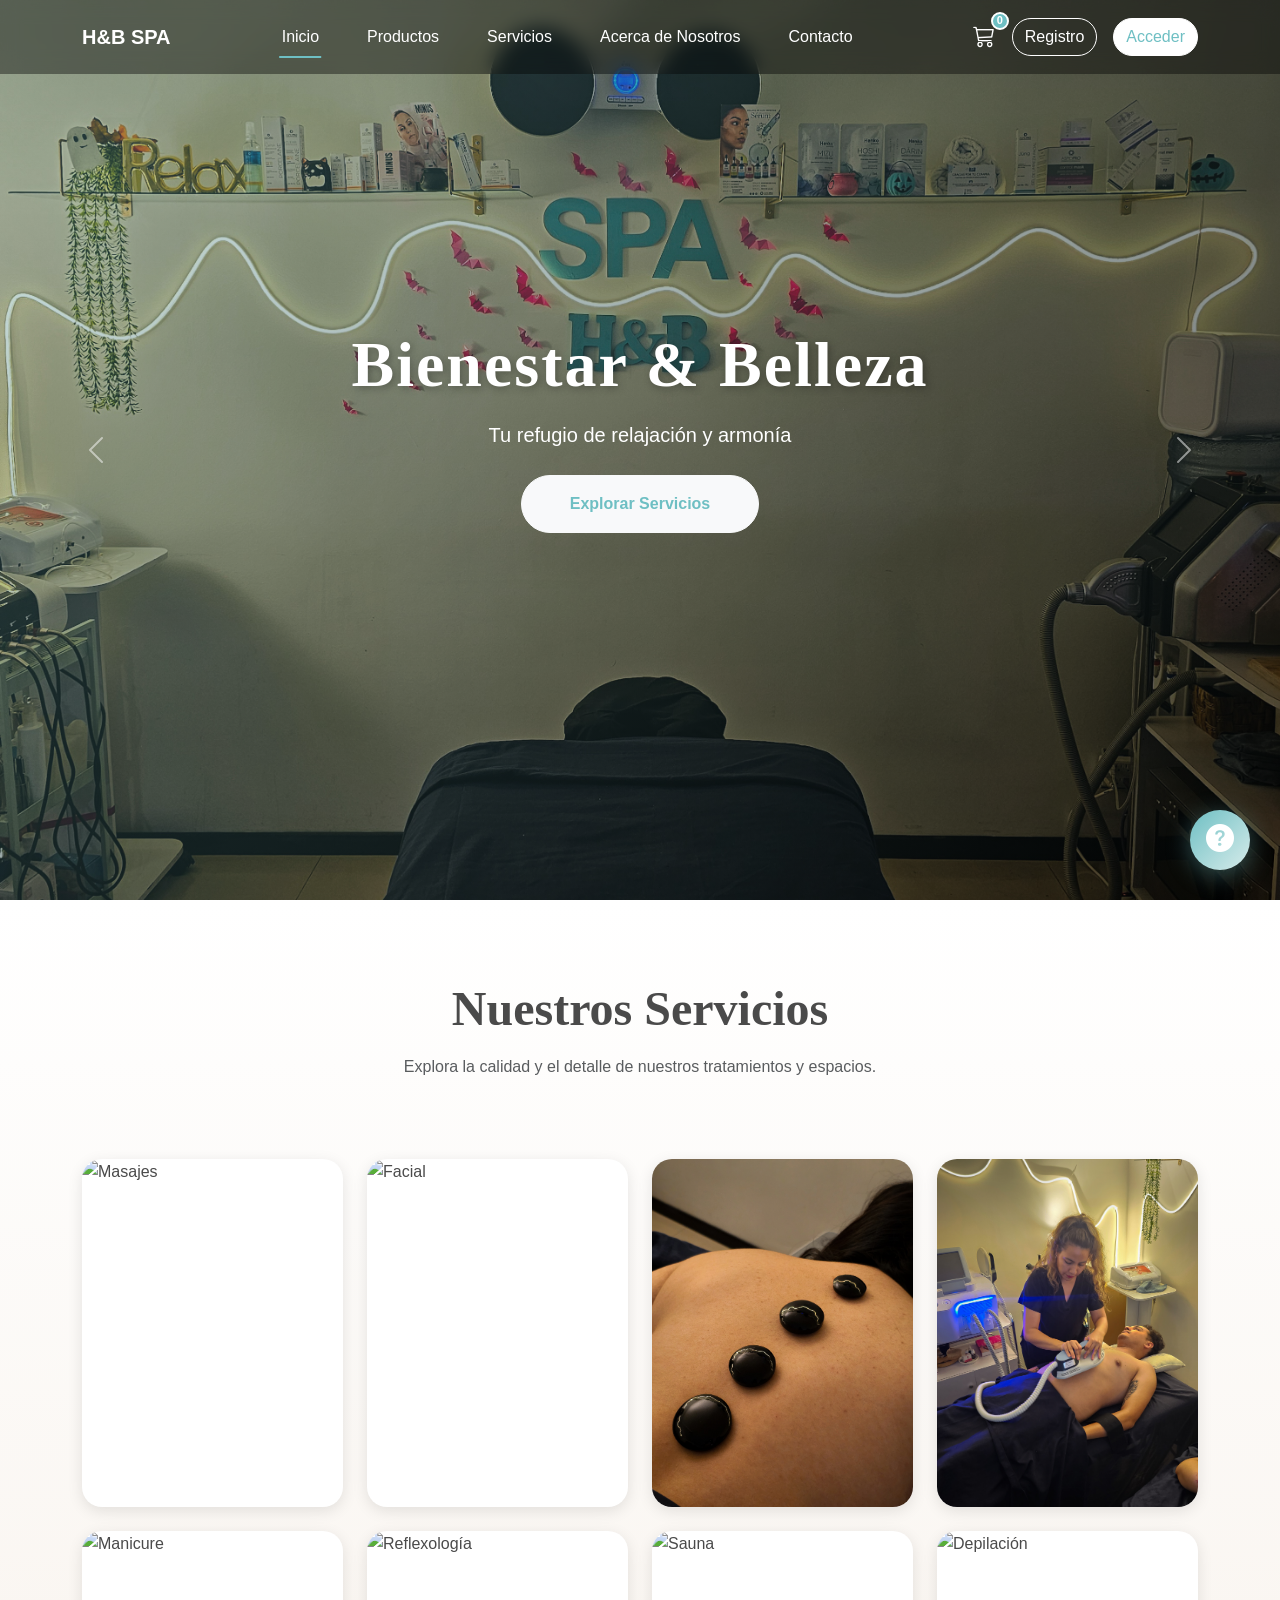
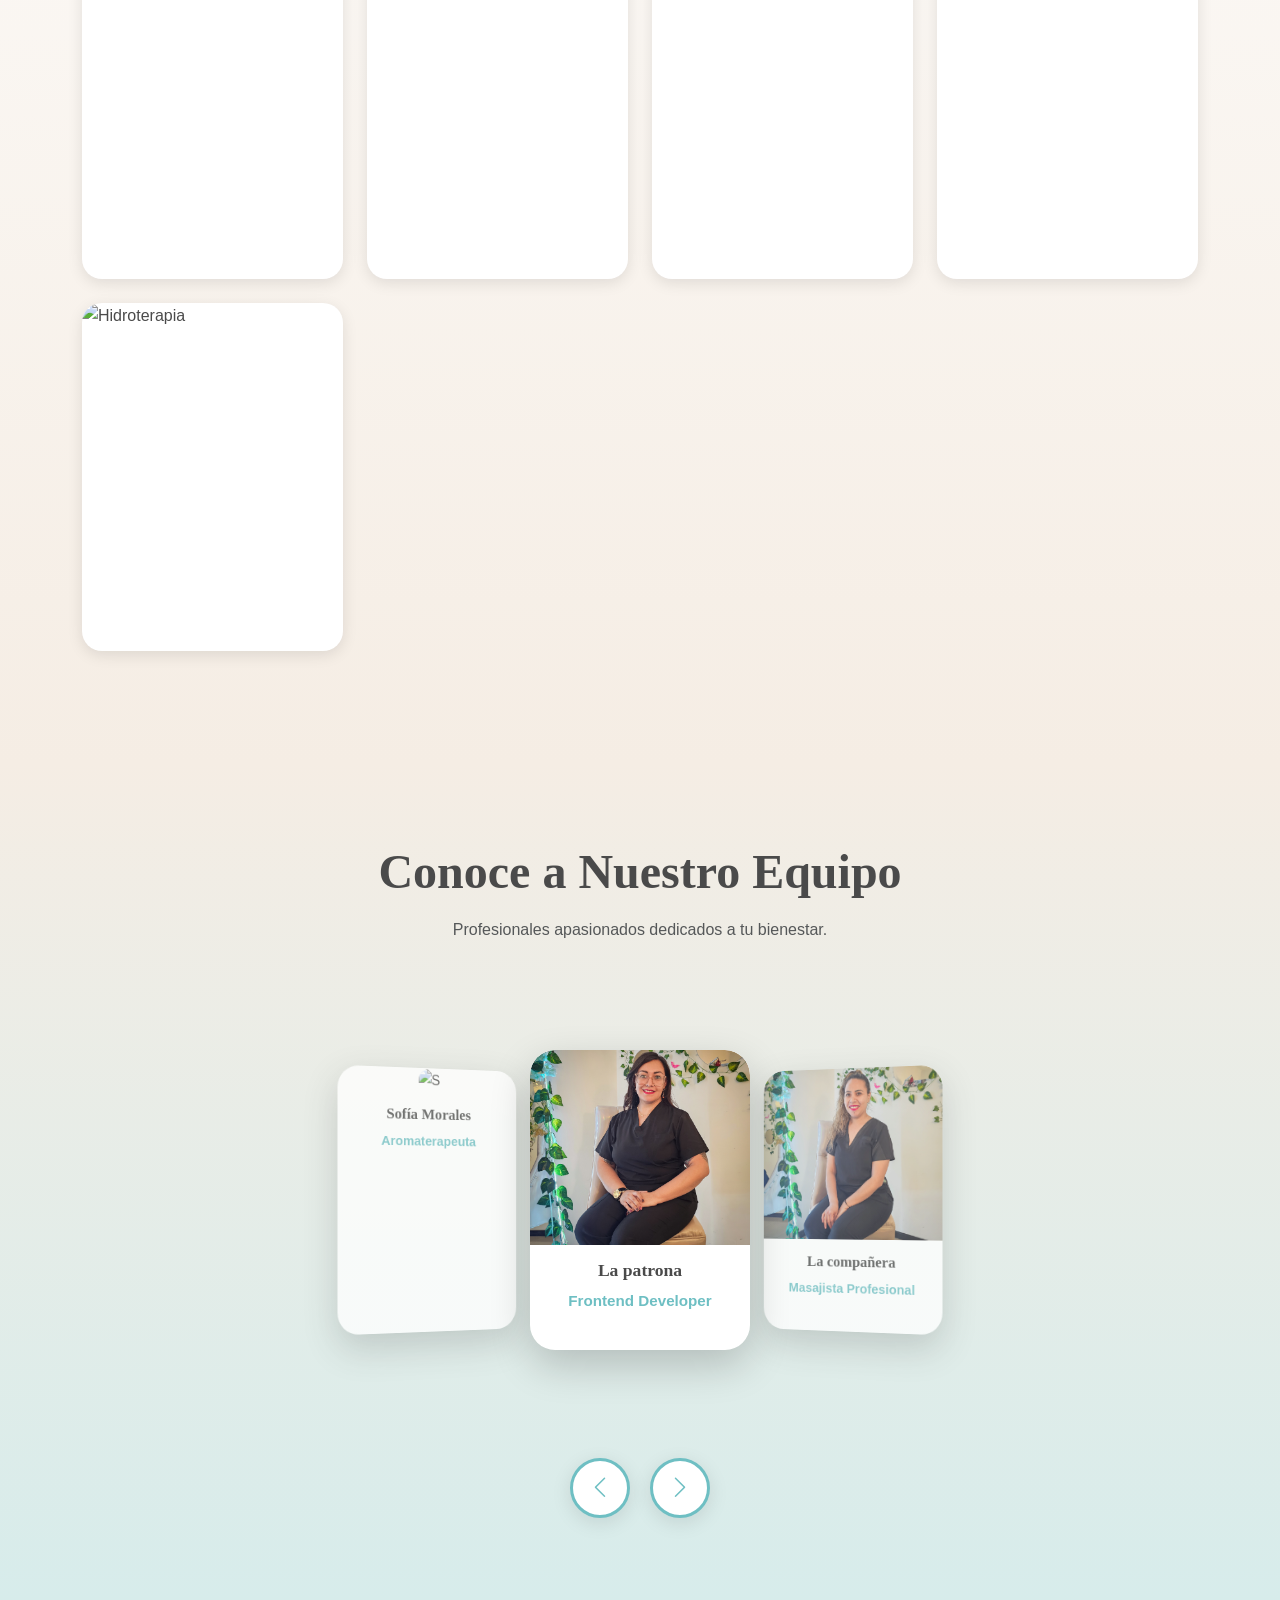
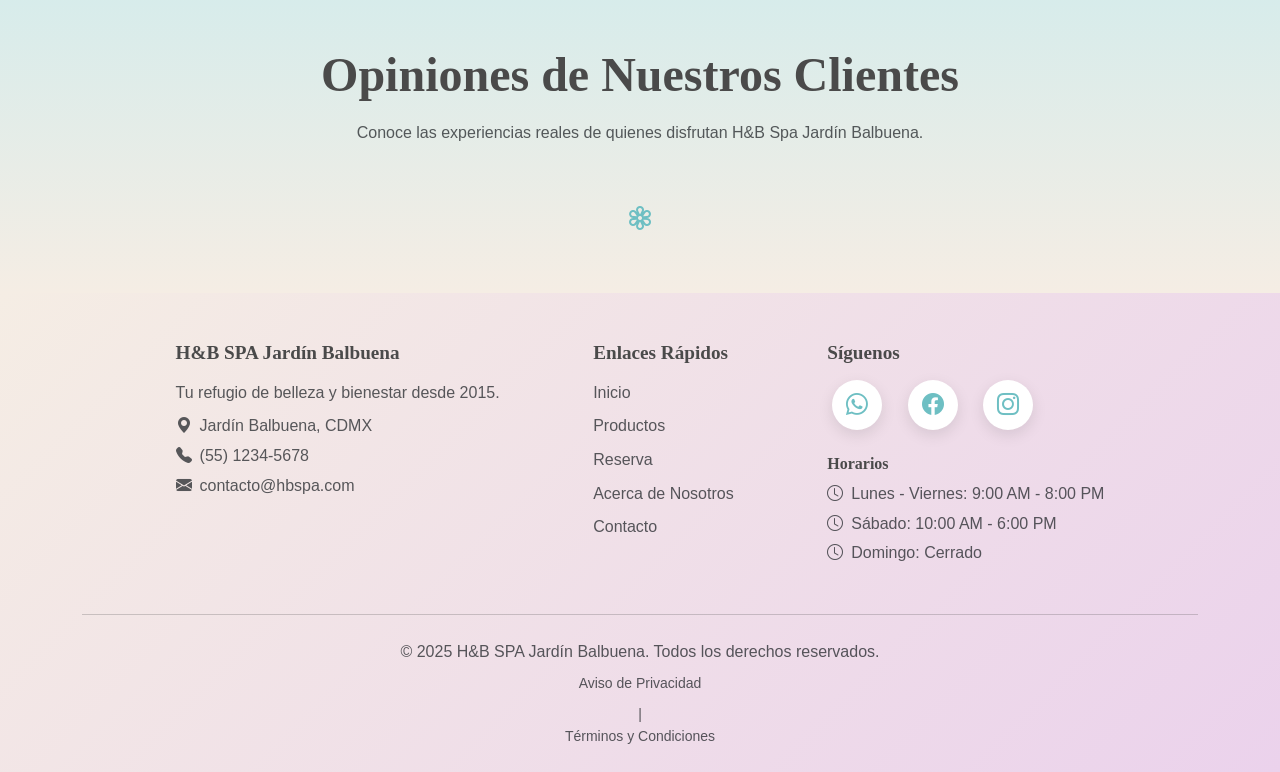
==== commit 943a3049: "Improve front-end responsiveness" ====
--- a/Front-end/index.html
+++ b/Front-end/index.html
@@ -29,7 +29,7 @@
       </ul>
 
       <!-- Botones móviles -->
-      <div class="d-lg-none mt-3 d-flex gap-3 justify-content-center">
+      <div class="nav-mobile-actions d-lg-none mt-3 d-flex gap-3 justify-content-center">
         <a href="#" class="nav-icon-btn-mobile" id="openFaqBtnMobile">
           <i class="bi bi-question-circle me-2"></i>FAQ
         </a>
@@ -38,30 +38,35 @@
           <span class="cart-badge-mobile">0</span>
         </a>
       </div>
-    </div>
-
-          <div class="d-none d-lg-flex ms-3 align-items-center gap-2">
-          <a href="#" class="nav-icon-btn" id="openCartBtn" title="Carrito de Compras">
-            <i class="bi bi-cart3"></i>
-            <span class="cart-badge">0</span>
-          </a>
-          
-          <div id="auth-group" class="d-flex gap-2">
-            <a href="./pages/Register.html" class="btn btn-outline-light rounded-pill me-2">Registro</a>
-            <a href="./pages/Login.html" class="btn btn-light rounded-pill text-turquesa">Acceder</a>
-          </div>
-          
-          <div id="logout-group" class="d-flex gap-2 d-none">
-            <a href="./pages/profile.html" class="btn btn-outline-light rounded-pill me-2" id="profile-btn">Mi Cuenta</a>
-            <button id="logout-btn" class="btn btn-danger rounded-pill">Salir</button>
-          </div>
-        </div>
-  
-  <div id="logout-group" class="d-flex gap-2 d-none">
-    <a href="./pages/profile.html" class="btn btn-outline-light rounded-pill me-2" id="profile-btn">Mi Cuenta</a>
-    <button id="logout-btn" class="btn btn-danger rounded-pill">Salir</button>
-  </div>
-</div>
+
+      <div class="navbar-auth-mobile d-lg-none mt-3" data-auth-group="login">
+        <a href="./pages/Register.html" class="btn btn-outline-light rounded-pill">Registro</a>
+        <a href="./pages/Login.html" class="btn btn-light rounded-pill text-turquesa">Acceder</a>
+      </div>
+
+      <div class="navbar-auth-mobile d-lg-none mt-3 d-none" data-auth-group="logout">
+        <a href="./pages/profile.html" class="btn btn-outline-light rounded-pill" id="profile-btn-mobile">Mi Cuenta</a>
+        <button type="button" class="btn btn-danger rounded-pill" data-logout-btn>Salir</button>
+      </div>
+    </div>
+
+    <div class="d-none d-lg-flex ms-3 align-items-center gap-2">
+      <a href="#" class="nav-icon-btn" id="openCartBtn" title="Carrito de Compras">
+        <i class="bi bi-cart3"></i>
+        <span class="cart-badge">0</span>
+      </a>
+
+      <div class="d-flex gap-2" data-auth-group="login">
+        <a href="./pages/Register.html" class="btn btn-outline-light rounded-pill me-2">Registro</a>
+        <a href="./pages/Login.html" class="btn btn-light rounded-pill text-turquesa">Acceder</a>
+      </div>
+
+      <div class="d-flex gap-2 d-none" data-auth-group="logout">
+        <a href="./pages/profile.html" class="btn btn-outline-light rounded-pill me-2" id="profile-btn">Mi Cuenta</a>
+        <button type="button" class="btn btn-danger rounded-pill" data-logout-btn>Salir</button>
+      </div>
+    </div>
+  </div>
 </nav>
 
 <!--  HERO / CARRUSEL -->
--- a/Front-end/styles/common.css
+++ b/Front-end/styles/common.css
@@ -307,6 +307,43 @@
   align-items: center;
   justify-content: center;
   border: 2px solid var(--blanco);
+}
+
+.nav-mobile-actions {
+  flex-wrap: wrap;
+  width: 100%;
+  gap: 0.75rem !important;
+}
+
+.nav-mobile-actions .nav-icon-btn-mobile {
+  flex: 1 1 140px;
+}
+
+.navbar-auth-mobile {
+  display: flex;
+  flex-direction: column;
+  width: 100%;
+  gap: 0.75rem;
+}
+
+.navbar-auth-mobile .btn {
+  width: 100%;
+  justify-content: center;
+}
+
+@media (max-width: 991.98px) {
+  .navbar-nav {
+    align-items: center;
+  }
+
+  .navbar-nav .nav-item {
+    width: 100%;
+    text-align: center;
+  }
+
+  .navbar-nav .nav-link {
+    display: inline-block;
+  }
 }
 
 /* ========================================
--- a/Front-end/styles/index.css
+++ b/Front-end/styles/index.css
@@ -53,8 +53,8 @@
 
 .gallery-masonry {
     display: grid;
-    grid-template-columns: repeat(3, 1fr);
-    gap: 20px;
+    grid-template-columns: repeat(auto-fit, minmax(240px, 1fr));
+    gap: 1.5rem;
     padding: 2rem 0;
 }
 
@@ -66,10 +66,9 @@
     background: #fff;
     box-shadow: 0 4px 15px rgba(0, 0, 0, 0.1);
     transition: transform 0.3s ease, box-shadow 0.3s ease;
-    /* Altura fija para consistencia */
-    height: 350px;
-    display: flex;
-    flex-direction: column;
+    aspect-ratio: 3 / 4;
+    min-height: 260px;
+    display: block;
 }
 
 /* Estado hover - simplificado y sin bugs */
@@ -362,21 +361,54 @@
 
 @media (max-width: 992px) {
     .gallery-masonry {
-        grid-template-columns: repeat(2, 1fr);
-    }
-
-    .gallery-item {
-        height: 300px;
+        gap: 1.25rem;
+    }
+
+    .carousel-3d {
+        height: auto;
+        perspective: none;
+        transform-style: flat;
+        overflow-x: auto;
+        justify-content: flex-start;
+        padding: 1rem 0 1.5rem;
+        gap: 1.5rem;
+    }
+
+    .carousel-3d::-webkit-scrollbar {
+        display: none;
+    }
+
+    .team-card {
+        position: relative;
+        opacity: 1 !important;
+        transform: none !important;
+        width: 260px;
+        min-height: 320px;
+        height: auto;
+        flex-shrink: 0;
+    }
+
+    .carousel-controls {
+        display: none;
     }
 }
 
 @media (max-width: 768px) {
     .gallery-masonry {
-        grid-template-columns: 1fr;
+        gap: 1rem;
     }
 
     .gallery-item {
-        height: 280px;
+        min-height: 240px;
+    }
+
+    header#hero,
+    .carousel-item {
+        min-height: 80vh;
+    }
+
+    .carousel-caption {
+        padding: 0 1.5rem;
     }
 
     .carousel-caption h1 {
@@ -403,6 +435,19 @@
         height: 50px;
     }
 }
+
+@media (max-width: 576px) {
+    header#hero,
+    .carousel-item {
+        min-height: 70vh;
+    }
+
+    .team-card {
+        width: 220px;
+        min-height: 300px;
+    }
+}
+
 /* =================================
    Estilos para el botón del Lightbox
 ==================================== */
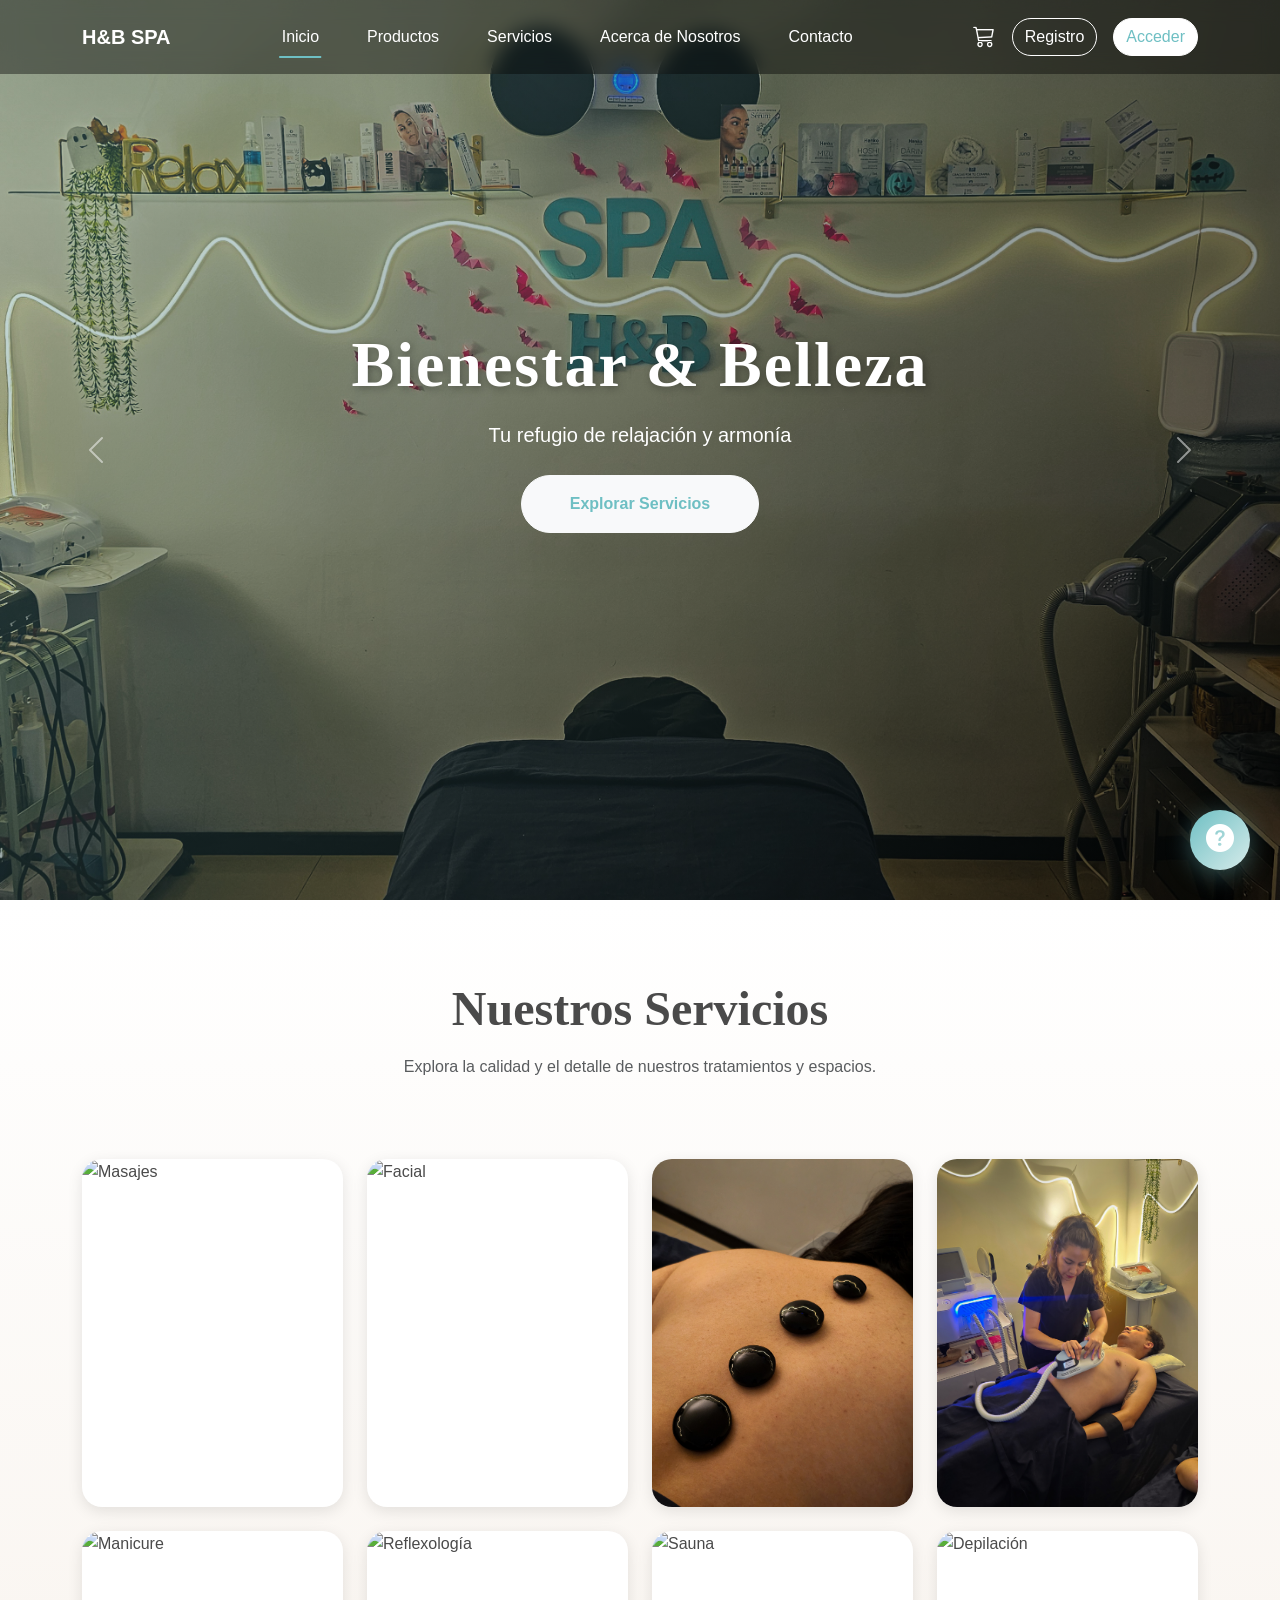
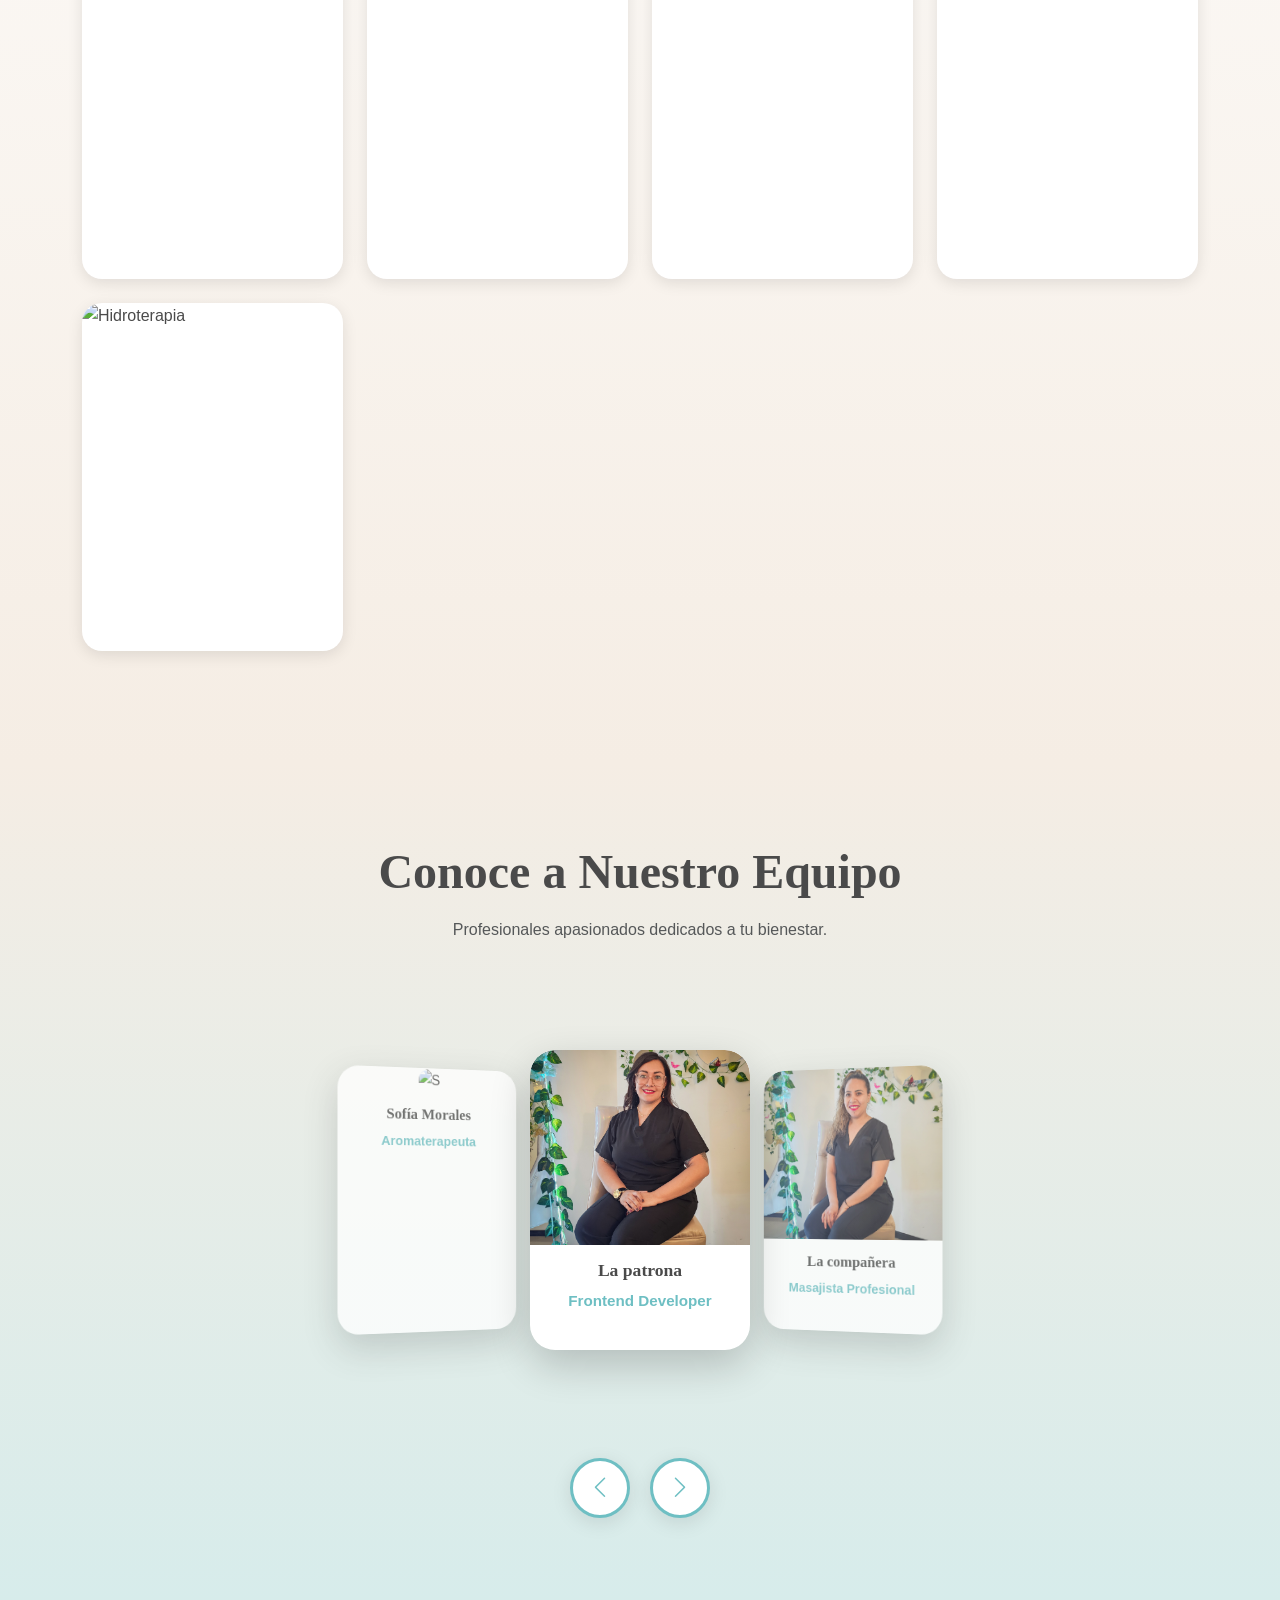
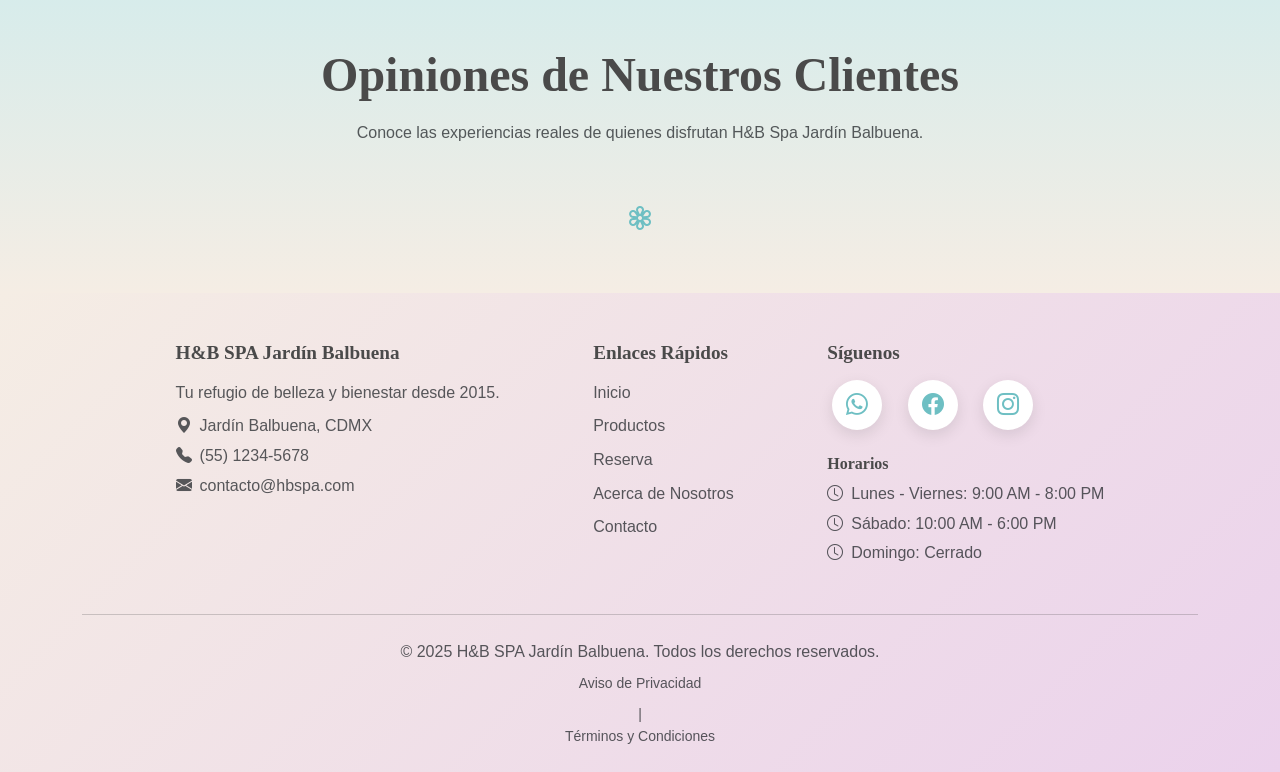
==== commit ea1ffcfe: "Improve landing navbar responsiveness" ====
--- a/Front-end/index.html
+++ b/Front-end/index.html
@@ -14,8 +14,8 @@
 <!--  NAVBAR -->
 <nav class="navbar navbar-expand-lg fixed-top navbar-dark navbar-overlay py-3">
   <div class="container">
-    <a class="navbar-brand fw-bold" href="#">H&B SPA</a>
-    <button class="navbar-toggler" type="button" data-bs-toggle="collapse" data-bs-target="#navbarNav">
+    <a class="navbar-brand fw-bold" href="./index.html">H&B SPA</a>
+    <button class="navbar-toggler" type="button" data-bs-toggle="collapse" data-bs-target="#navbarNav" aria-controls="navbarNav" aria-expanded="false" aria-label="Alternar navegación">
       <span class="navbar-toggler-icon"></span>
     </button>
 
@@ -304,15 +304,64 @@
   <script src="./scripts/faq-data.js"></script>
   <script src="./scripts/modal-manager-fixed.js"></script>
   <script defer src="./scripts/auth-ui.js"></script>
-  <script src="../scripts/cart-preview.js"></script>
+  <script src="./scripts/cart-preview.js"></script>
   <script>
   document.addEventListener("DOMContentLoaded", () => {
 
     // --- Navbar Scroll ---
+    const navbarOverlay = document.querySelector(".navbar-overlay");
+
     window.addEventListener("scroll", () => {
-      const n = document.querySelector(".navbar-overlay");
-      window.scrollY > 50 ? n.classList.add("scrolled") : n.classList.remove("scrolled");
+      const n = navbarOverlay;
+      if (!n) return;
+      if (window.scrollY > 50) {
+        n.classList.add("scrolled");
+      } else if (!n.classList.contains("is-open")) {
+        n.classList.remove("scrolled");
+      }
     });
+
+    if (navbarOverlay && window.scrollY > 50) {
+      navbarOverlay.classList.add("scrolled");
+    }
+
+    const navBar = navbarOverlay;
+    const navCollapse = document.getElementById("navbarNav");
+
+    if (navBar && navCollapse) {
+      navCollapse.addEventListener("show.bs.collapse", () => {
+        navBar.classList.add("is-open");
+        navBar.classList.add("scrolled");
+      });
+
+      navCollapse.addEventListener("hidden.bs.collapse", () => {
+        navBar.classList.remove("is-open");
+        if (window.scrollY <= 50) {
+          navBar.classList.remove("scrolled");
+        }
+      });
+
+      if (window.bootstrap?.Collapse) {
+        const collapseInstance = bootstrap.Collapse.getOrCreateInstance(navCollapse, { toggle: false });
+        navCollapse.querySelectorAll(".nav-link, [data-logout-btn]").forEach(link => {
+          link.addEventListener("click", () => {
+            if (window.innerWidth < 992) {
+              collapseInstance.hide();
+            }
+          });
+        });
+
+        window.addEventListener("resize", () => {
+          if (window.innerWidth >= 992) {
+            collapseInstance.hide();
+            navBar.classList.remove("is-open");
+            if (window.scrollY <= 50) {
+              navBar.classList.remove("scrolled");
+            }
+          }
+        });
+      }
+    }
 
 
     // --- Carrusel 3D ---
@@ -415,4 +464,4 @@
   }); 
   </script>
 </body>
-</html>+</html>
--- a/Front-end/styles/common.css
+++ b/Front-end/styles/common.css
@@ -90,8 +90,31 @@
 }
 
 .navbar-overlay.scrolled .navbar-toggler-icon,
+.navbar-overlay.is-open .navbar-toggler-icon,
 .navbar-transparent.scrolled .navbar-toggler-icon {
   background-image: url("data:image/svg+xml,%3csvg xmlns='http://www.w3.org/2000/svg' viewBox='0 0 30 30'%3e%3cpath stroke='rgba%2874, 74, 74, 1%29' stroke-linecap='round' stroke-miterlimit='10' stroke-width='2' d='M4 7h22M4 15h22M4 23h22'/%3e%3c/svg%3e") !important;
+}
+
+.navbar-overlay.is-open,
+.navbar-overlay.scrolled {
+  background: rgba(255, 255, 255, 0.96) !important;
+  backdrop-filter: blur(14px);
+  box-shadow: 0 10px 30px rgba(0, 0, 0, 0.18);
+}
+
+.navbar-overlay.is-open .navbar-brand,
+.navbar-overlay.is-open .nav-link {
+  color: var(--gris-humo) !important;
+}
+
+.navbar-overlay .navbar-toggler {
+  border-color: rgba(255, 255, 255, 0.65);
+  transition: border-color 0.3s ease;
+}
+
+.navbar-overlay.scrolled .navbar-toggler,
+.navbar-overlay.is-open .navbar-toggler {
+  border-color: rgba(74, 74, 74, 0.45);
 }
 
 .nav-link {
@@ -332,6 +355,72 @@
 }
 
 @media (max-width: 991.98px) {
+  .navbar-overlay .navbar-collapse {
+    background: linear-gradient(135deg, var(--blanco) 0%, rgba(245, 237, 228, 0.95) 100%);
+    border-radius: 18px;
+    margin-top: 1rem;
+    padding: 1rem 1.25rem;
+    box-shadow: 0 18px 40px rgba(0, 0, 0, 0.18);
+    border: 1px solid rgba(110, 191, 195, 0.25);
+    position: relative;
+    z-index: 1100;
+  }
+
+  .navbar-overlay .navbar-nav .nav-link {
+    color: var(--gris-humo) !important;
+    font-weight: 600;
+    width: 100%;
+    border-radius: 12px;
+    padding: 0.75rem 1rem !important;
+    transition: transform 0.25s ease, background 0.25s ease, color 0.25s ease;
+  }
+
+  .navbar-overlay .navbar-nav .nav-link::after {
+    display: none;
+  }
+
+  .navbar-overlay .navbar-nav .nav-link:hover,
+  .navbar-overlay .navbar-nav .nav-link:focus {
+    background: linear-gradient(135deg, var(--sal-marina), var(--lila-rosa));
+    color: var(--gris-humo) !important;
+    transform: translateX(6px);
+  }
+
+  .navbar-overlay .navbar-nav .nav-link.active {
+    background: linear-gradient(135deg, rgba(110, 191, 195, 0.3), rgba(235, 210, 236, 0.4));
+  }
+
+  .navbar-overlay .nav-mobile-actions,
+  .navbar-overlay .navbar-auth-mobile {
+    color: var(--gris-humo);
+  }
+
+  .navbar-overlay .nav-mobile-actions .nav-icon-btn-mobile {
+    background: rgba(110, 191, 195, 0.12);
+    border: 1px solid rgba(110, 191, 195, 0.35);
+    color: var(--gris-humo);
+  }
+
+  .navbar-overlay .nav-mobile-actions .nav-icon-btn-mobile:hover {
+    background: rgba(110, 191, 195, 0.2);
+  }
+
+  .navbar-overlay .navbar-auth-mobile .btn-outline-light {
+    color: var(--gris-humo) !important;
+    border-color: rgba(74, 74, 74, 0.35) !important;
+  }
+
+  .navbar-overlay .navbar-auth-mobile .btn-light {
+    background: var(--turquesa-pastel) !important;
+    color: var(--blanco) !important;
+    border-color: var(--turquesa-pastel) !important;
+  }
+
+  .navbar-overlay .navbar-auth-mobile [data-logout-btn] {
+    background: #ef5350 !important;
+    border: none;
+  }
+
   .navbar-nav {
     align-items: center;
   }
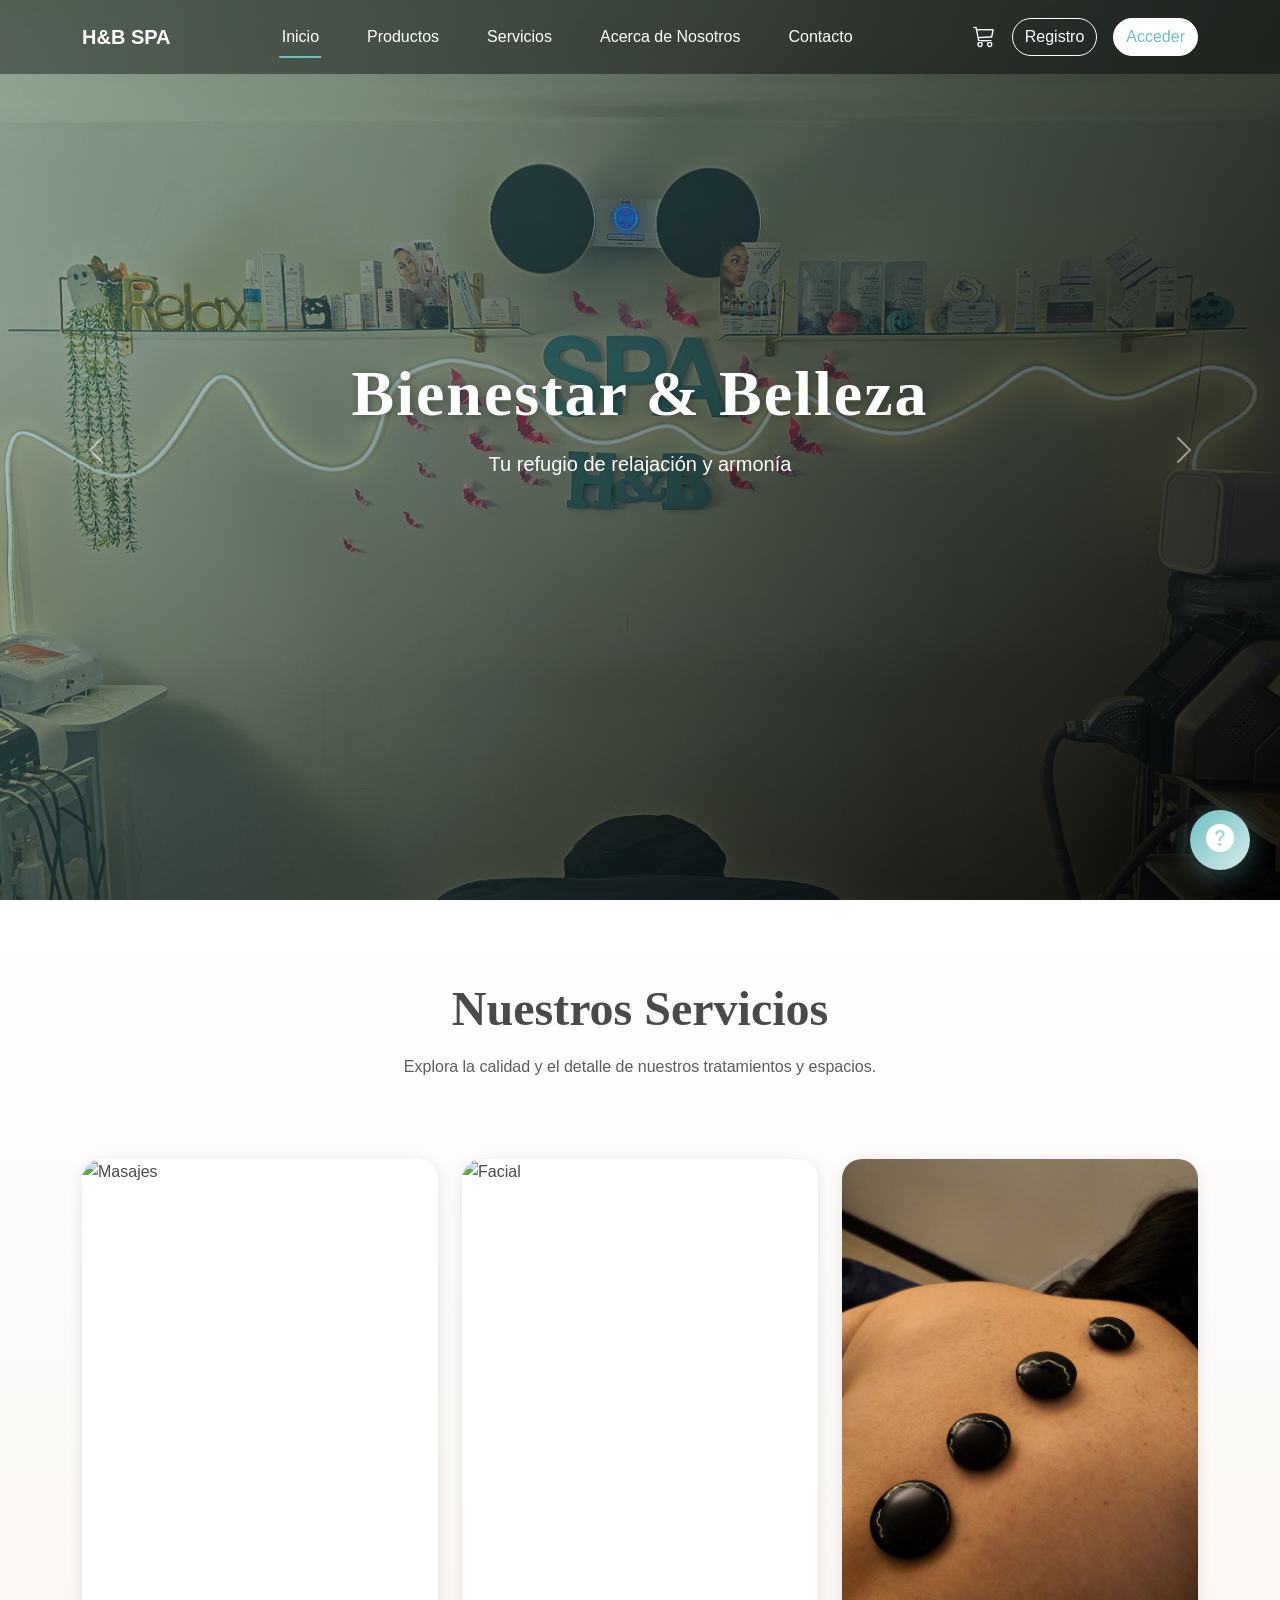
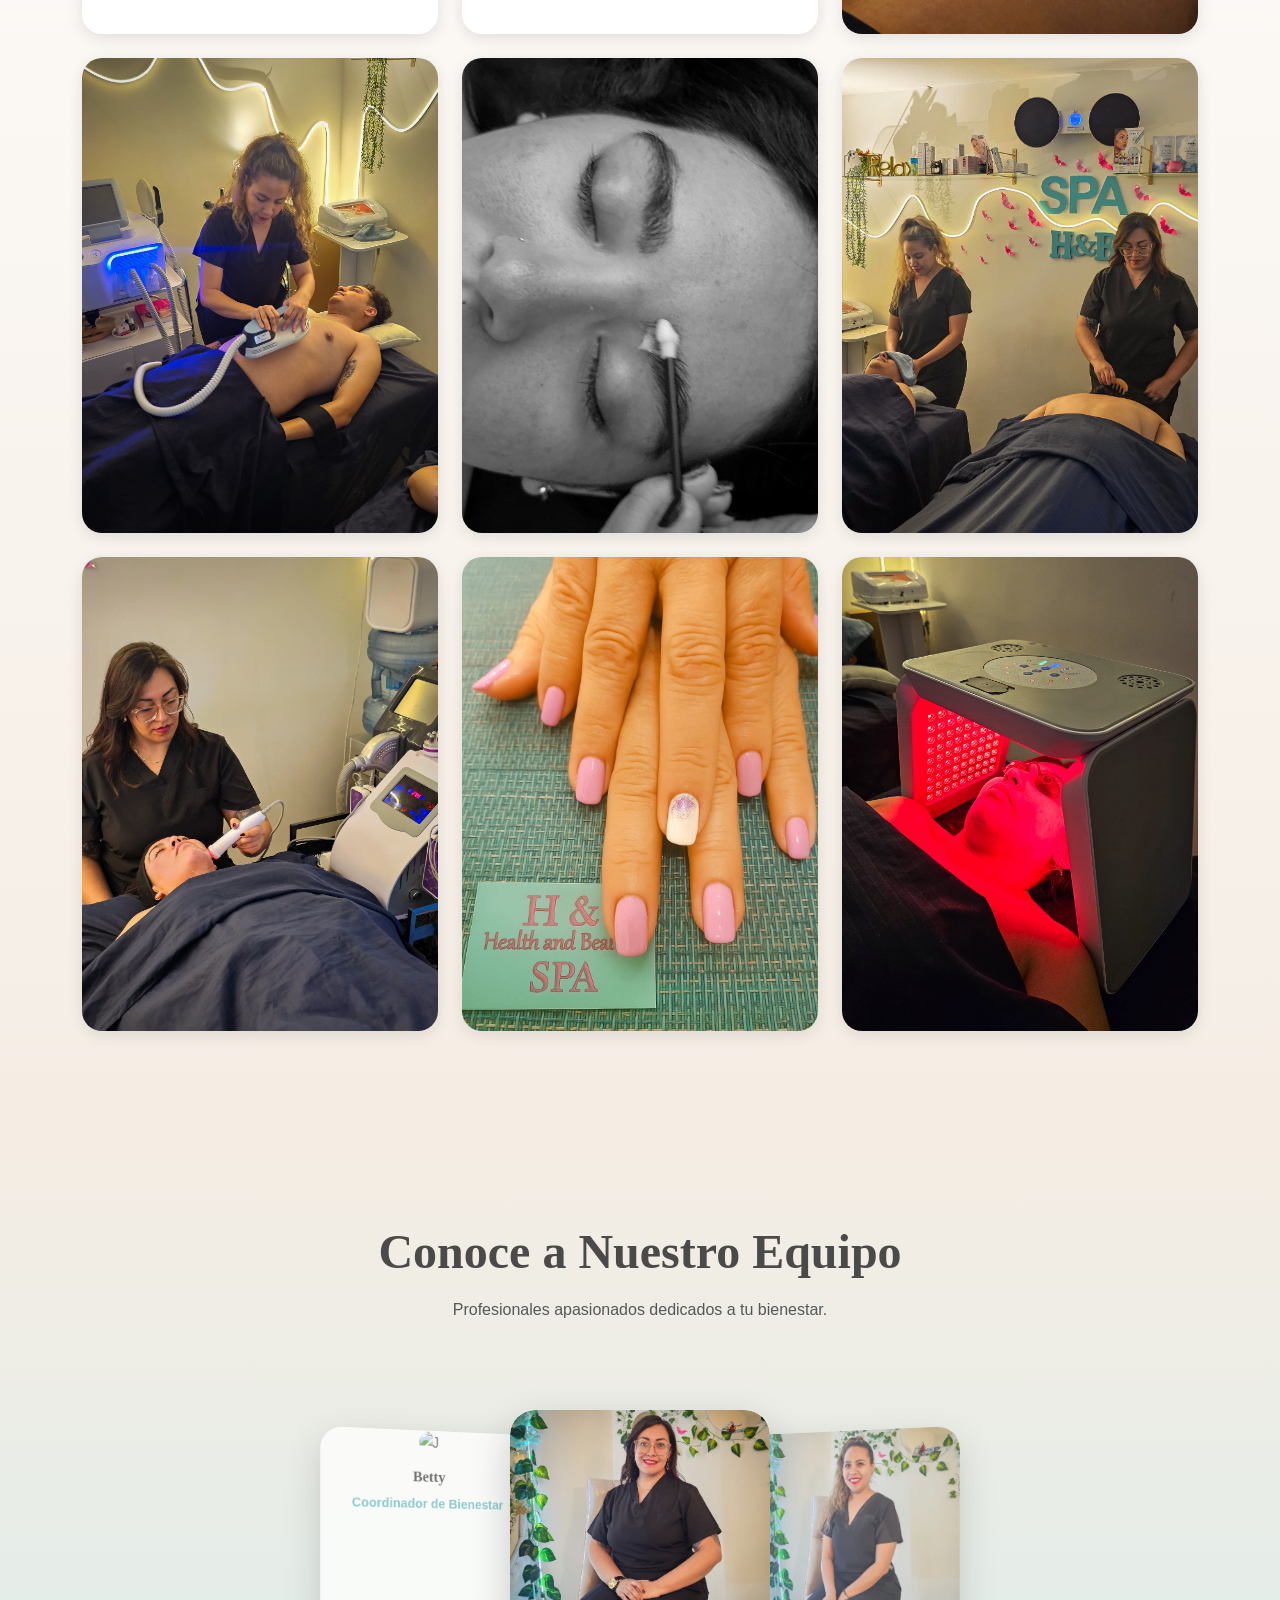
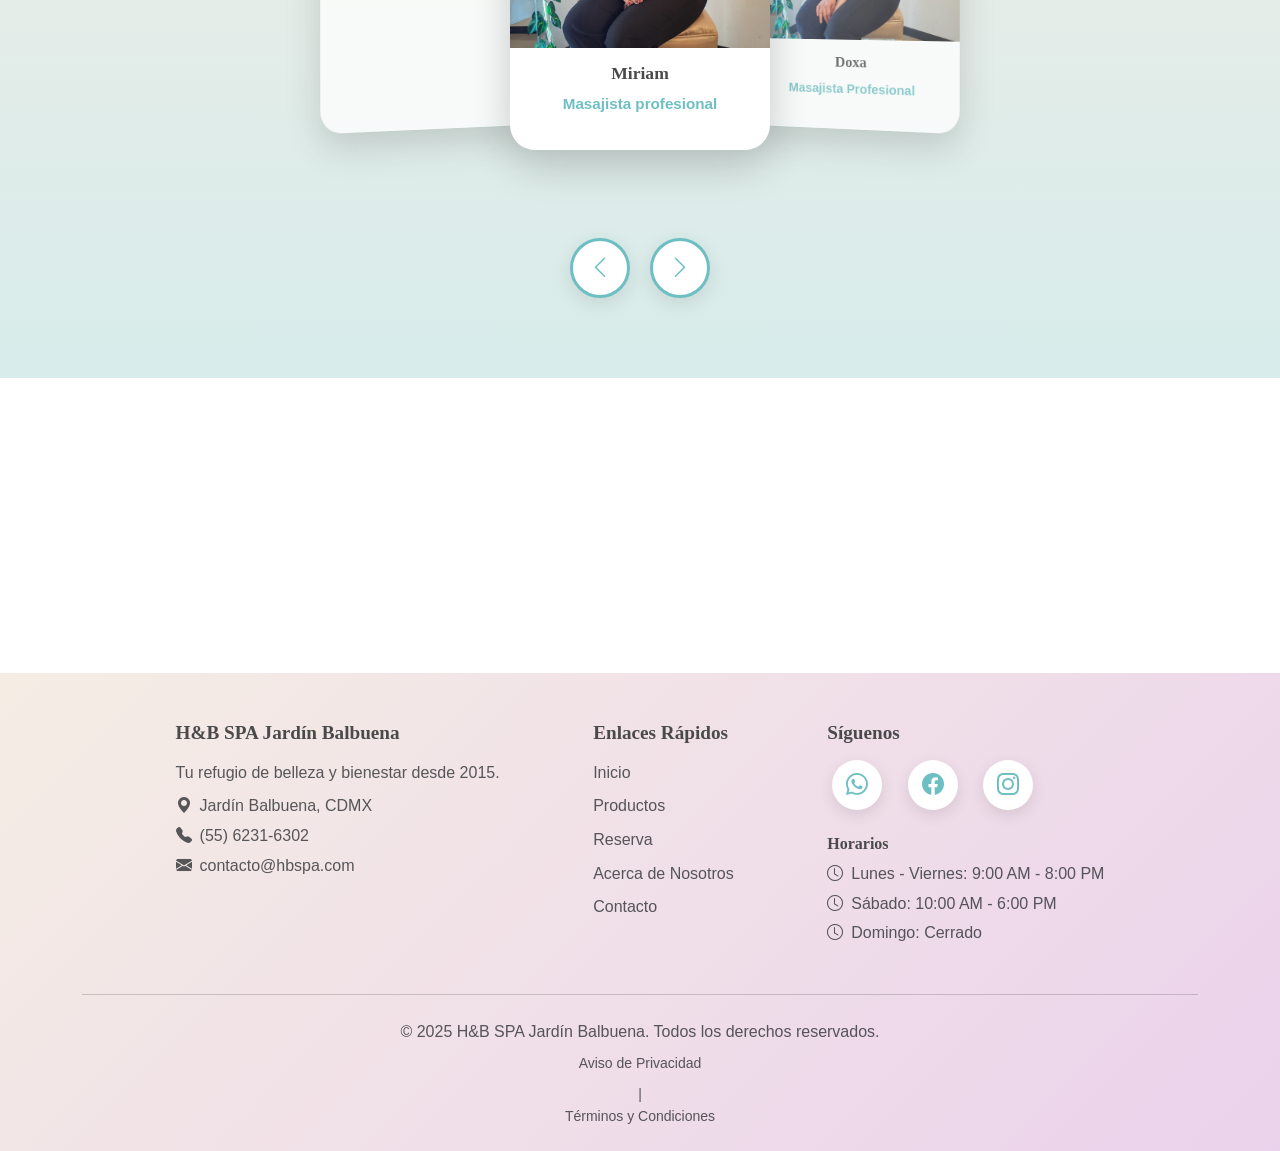
==== commit 45dd4f46: "Update" ====
--- a/Front-end/index.html
+++ b/Front-end/index.html
@@ -8,10 +8,12 @@
   <link href="https://cdn.jsdelivr.net/npm/bootstrap-icons@1.11.3/font/bootstrap-icons.min.css" rel="stylesheet">
   <link rel="stylesheet" href="./styles/common.css">
   <link rel="stylesheet" href="./styles/index.css">
+
+  <link rel="preload" as="image" href="/Front-end/images/Nuevas/1000484075.jpg">
+  <link rel="preload" as="image" href="/Front-end/images/Nuevas/1000484102.jpg">
 </head>
 <body>
 
-<!--  NAVBAR -->
 <nav class="navbar navbar-expand-lg fixed-top navbar-dark navbar-overlay py-3">
   <div class="container">
     <a class="navbar-brand fw-bold" href="./index.html">H&B SPA</a>
@@ -69,19 +71,19 @@
   </div>
 </nav>
 
-<!--  HERO / CARRUSEL -->
-<header id="hero" class="animate-on-scroll" >
-  <div id="heroCarousel" class="carousel slide carousel-fade" data-bs-ride="carousel" data-bs-interval="5000">
+<header id="hero" >
+  <div id="heroCarousel" class="carousel carousel-fade" data-bs-ride="carousel" data-bs-interval="5000">
     <div class="carousel-inner">
       <div class="carousel-item active" style="background-image:url('/Front-end/images/Nuevas/1000484060.jpg')">
         <div class="hero-overlay"></div>
         <div class="carousel-caption d-flex flex-column justify-content-center align-items-center text-center">
           <h1 class="display-3 fw-bold mb-3">Bienestar & Belleza</h1>
           <p class="lead mb-4">Tu refugio de relajación y armonía</p>
-          <a href="#servicios" class="btn btn-light rounded-pill px-5 py-3 text-turquesa fw-bold">Explorar Servicios</a>
+          </div>
+          
         </div>
       </div>
-      <div class="carousel-item" style="background-image:url('/Front-end/images/Nuevas/1000484075.jpg ')">
+      <div class="carousel-item" style="background-image:url('/Front-end/images/Nuevas/1000484075.jpg')">
         <div class="hero-overlay"></div>
         <div class="carousel-caption d-flex flex-column justify-content-center align-items-center text-center">
           <h1 class="display-3 fw-bold mb-3">Cuidado Profesional</h1>
@@ -91,7 +93,7 @@
       <div class="carousel-item" style="background-image:url('/Front-end/images/Nuevas/1000484102.jpg')">
         <div class="hero-overlay"></div>
         <div class="carousel-caption d-flex flex-column justify-content-center align-items-center text-center">
-          <h1 class="display-3 fw-bold mb-3">Relajación Pura</h1>
+          <h1 class="display-3 fw-bold mb-3">Con alta tecnología para tu bienestar</h1>
           <p class="lead mb-4">Vive la experiencia H&B Spa</p>
         </div>
       </div>
@@ -107,71 +109,69 @@
   </div>
 </header>
 
-<!--  GALERÍA -->
 <section id="servicios" class="animate-on-scroll">
   <div class="container">
     <h2 class="display-5 fw-bold text-gris-humo mb-3 text-center">Nuestros Servicios</h2>
     <p class="text-muted mb-5 text-center">Explora la calidad y el detalle de nuestros tratamientos y espacios.</p>
 
     <div class="gallery-masonry">
-      <div class="gallery-item" data-title="Masajes Relajantes" data-img="1000483770">
+      <div class="gallery-item" data-title="Masajes Relajantes" data-img="/Front-end/images/Nuevas/1000483770.jpg">
         <img src="/Front-end/images/Nuevas/1000483770.jpg" alt="Masajes">
         <div class="gallery-overlay"><h5 class="gallery-title">Masajes Relajantes</h5></div>
         <div class="gallery-icon"><i class="bi bi-zoom-in"></i></div>
       </div>
 
-      <div class="gallery-item" data-title="Facial Premium" data-img="1000483699">
+      <div class="gallery-item" data-title="Facial Premium" data-img="/Front-end/images/Nuevas/1000483699.jpg">
         <img src="/Front-end/images/Nuevas/1000483699.jpg" alt="Facial">
         <div class="gallery-overlay"><h5 class="gallery-title">Facial Premium</h5></div>
         <div class="gallery-icon"><i class="bi bi-zoom-in"></i></div>
       </div>
 
-      <div class="gallery-item" data-title="Aromaterapia" data-img="1000483809">
+      <div class="gallery-item" data-title="Aromaterapia" data-img="/Front-end/images/Nuevas/1000483809.jpg">
         <img src="/Front-end/images/Nuevas/1000483809.jpg" alt="Aromaterapia">
         <div class="gallery-overlay"><h5 class="gallery-title">Aromaterapia</h5></div>
         <div class="gallery-icon"><i class="bi bi-zoom-in"></i></div>
       </div>
 
-      <div class="gallery-item" data-title="Tratamientos Corporales" data-img="https://images.unsplash.com/photo-1544161515-4ab6ce6db874?w=800&q=80">
+      <div class="gallery-item" data-title="Tratamientos Corporales" data-img="/Front-end/images/Nuevas/1000483927.jpg">
         <img src="/Front-end/images/Nuevas/1000483927.jpg" alt="Tratamientos">
         <div class="gallery-overlay"><h5 class="gallery-title">Tratamientos Corporales</h5></div>
         <div class="gallery-icon"><i class="bi bi-zoom-in"></i></div>
       </div>
 
-      <div class="gallery-item" data-title="Manicure & Pedicure" data-img="https://images.unsplash.com/photo-1604654894610-df63bc536371?w=800&q=80">
-        <img src="https://images.unsplash.com/photo-1604654894610-df63bc536371?w=600&q=80" alt="Manicure">
+      <div class="gallery-item" data-title="Depilaciones" data-img="/Front-end/images/Nuevas/1000483791 (1).jpg">
+        <img src="/Front-end/images/Nuevas/1000483791 (1).jpg" alt="Manicure">
+        <div class="gallery-overlay"><h5 class="gallery-title">Depilaciones</h5></div>
+        <div class="gallery-icon"><i class="bi bi-zoom-in"></i></div>
+      </div>
+
+      <div class="gallery-item" data-title="Reflexología" data-img="/Front-end/images/Nuevas/1000483895.jpg">
+        <img src="/Front-end/images/Nuevas/1000483895.jpg" alt="Reflexología">
+        <div class="gallery-overlay"><h5 class="gallery-title">Reflexología</h5></div>
+        <div class="gallery-icon"><i class="bi bi-zoom-in"></i></div>
+      </div>
+
+      <div class="gallery-item" data-title="Lipólisis ultrasonica" data-img="/Front-end/images/Nuevas/1000483964.jpg">
+        <img src="/Front-end/images/Nuevas/1000483964.jpg" alt="Sauna">
+        <div class="gallery-overlay"><h5 class="gallery-title">Lipólisis ultrasonica</h5></div>
+        <div class="gallery-icon"><i class="bi bi-zoom-in"></i></div>
+      </div>
+
+      <div class="gallery-item" data-title="Manicure & Pedicure" data-img="/Front-end/images/Nuevas/nailsh&b.jpg">
+        <img src="/Front-end/images/Nuevas/Nails.jpg" alt="Depilación">
         <div class="gallery-overlay"><h5 class="gallery-title">Manicure & Pedicure</h5></div>
         <div class="gallery-icon"><i class="bi bi-zoom-in"></i></div>
       </div>
 
-      <div class="gallery-item" data-title="Reflexología" data-img="https://images.unsplash.com/photo-1629198735700-086e0edea1a7?w=800&q=80">
-        <img src="https://images.unsplash.com/photo-1629198735700-086e0edea1a7?w=600&q=80" alt="Reflexología">
-        <div class="gallery-overlay"><h5 class="gallery-title">Reflexología</h5></div>
-        <div class="gallery-icon"><i class="bi bi-zoom-in"></i></div>
-      </div>
-
-      <div class="gallery-item" data-title="Sauna y Vapor" data-img="https://images.unsplash.com/photo-1540555700478-4be289fbecef?w=800&q=80">
-        <img src="https://images.unsplash.com/photo-1540555700478-4be289fbecef?w=600&q=80" alt="Sauna">
-        <div class="gallery-overlay"><h5 class="gallery-title">Sauna y Vapor</h5></div>
-        <div class="gallery-icon"><i class="bi bi-zoom-in"></i></div>
-      </div>
-
-      <div class="gallery-item" data-title="Depilación Láser" data-img="https://images.unsplash.com/photo-1487412947147-5cebf100ffc2?w=800&q=80">
-        <img src="https://images.unsplash.com/photo-1487412947147-5cebf100ffc2?w=600&q=80" alt="Depilación">
-        <div class="gallery-overlay"><h5 class="gallery-title">Depilación Láser</h5></div>
-        <div class="gallery-icon"><i class="bi bi-zoom-in"></i></div>
-      </div>
-
-      <div class="gallery-item" data-title="Hidroterapia" data-img="https://images.unsplash.com/photo-1596178060810-485914b62b67?w=800&q=80">
-        <img src="https://images.unsplash.com/photo-1596178060810-485914b62b67?w=600&q=80" alt="Hidroterapia">
-        <div class="gallery-overlay"><h5 class="gallery-title">Hidroterapia</h5></div>
+      <div class="gallery-item" data-title="Fototerapia" data-img="/Front-end/images/Nuevas/1000483754.jpg">
+        <img src="/Front-end/images/Nuevas/1000483754.jpg" alt="Hidroterapia">
+        <div class="gallery-overlay"><h5 class="gallery-title">Fototerapia</h5></div>
         <div class="gallery-icon"><i class="bi bi-zoom-in"></i></div>
       </div>
     </div>
   </div>
 </section>
 
-<!-- Modal Lightbox -->
 <div id="lightboxModal" class="modal-lightbox">
   <span class="close-lightbox">&times;</span>
   <div class="modal-content-lightbox">
@@ -181,17 +181,15 @@
   </div>
 </div>
 
-<!-- EQUIPO -->
 <section id="equipo" class="text-center">
   <div class="container">
     <h2 class="display-5 fw-bold text-gris-humo mb-3">Conoce a Nuestro Equipo</h2>
     <p class="text-muted mb-5">Profesionales apasionados dedicados a tu bienestar.</p>
     <div class="carousel-3d">
-      <div class="team-card"><img src="/Front-end/images/Nuevas/IMG_20251027_212555.jpg" alt="A"><h5>La patrona</h5><p>Frontend Developer</p></div>
-      <div class="team-card"><img src="/Front-end/images/Nuevas/IMG_20251027_223127.jpg" alt="J"><h5>La compañera</h5><p>Masajista Profesional</p></div>
-      <div class="team-card"><img src="https://randomuser.me/api/portraits/women/15.jpg" alt="L"><h5>Laura Martínez</h5><p>Facialista</p></div>
-      <div class="team-card"><img src="https://randomuser.me/api/portraits/men/12.jpg" alt="J"><h5>José Rojas</h5><p>Coordinador de Bienestar</p></div>
-      <div class="team-card"><img src="https://randomuser.me/api/portraits/women/16.jpg" alt="S"><h5>Sofía Morales</h5><p>Aromaterapeuta</p></div>
+      <div class="team-card"><img src="/Front-end/images/Nuevas/IMG_20251027_212555.jpg" alt="A"><h5>Miriam</h5><p>Masajista profesional</p></div>
+      <div class="team-card"><img src="/Front-end/images/Nuevas/IMG_20251027_223127.jpg" alt="J"><h5>Doxa</h5><p>Masajista Profesional</p></div>
+      <div class="team-card"><img src="/Front-end/images/Nuevas/Yumiko.jpg" alt="L" class="img-ajuste-yumiko"><h5>Luz </h5><p>Facialista</p></div>
+      <div class="team-card"><img src="https://cdn.iconscout.com/icon/free/png-256/free-do-utilizador-icon-svg-download-png-1604557.png" alt="J"><h5>Betty</h5><p>Coordinador de Bienestar</p></div>
     </div>
     <div class="carousel-controls">
       <button id="prev" class="btn me-3"><i class="bi bi-chevron-left"></i></button>
@@ -200,39 +198,32 @@
   </div>
 </section>
 
-<!-- SECCIÓN DE RESEÑAS -->
 <section id="reseñas" class="animate-on-scroll py-5" style="background: linear-gradient(180deg, var(--sal-marina) 0%, var(--arena-suave) 100%);">
   <div class="container text-center">
     <h2 class="display-5 fw-bold text-gris-humo mb-3">Opiniones de Nuestros Clientes</h2>
     <p class="text-muted mb-5">Conoce las experiencias reales de quienes disfrutan H&B Spa Jardín Balbuena.</p>
 
-    <!-- ⭐ Widget de Reseñas de Google (Elfsight) -->
+
     <script src="https://elfsightcdn.com/platform.js" async></script>
     <div class="elfsight-app-8d109ec9-038c-4db3-9255-64949513cb10" data-elfsight-app-lazy></div>
-
-    <!-- 🌿 Decorativo opcional -->
     <div class="mt-5">
       <i class="bi bi-flower3" style="font-size: 2rem; color: var(--turquesa-pastel);"></i>
     </div>
   </div>
 </section>
 
-
-<!-- 🟢 FOOTER -->
 <footer class="pt-5 pb-3"  id="contacto">
   <div class="container">
     <div class="d-flex justify-content-evenly flex-wrap text-center text-md-start">
       
-      <!-- Columna 1: Información -->
       <div class="mb-4">
         <h5 class="fw-bold mb-3">H&B SPA Jardín Balbuena</h5>
         <p class="text-muted">Tu refugio de belleza y bienestar desde 2015.</p>
         <p class="text-muted mb-1"><i class="bi bi-geo-alt-fill me-2"></i>Jardín Balbuena, CDMX</p>
-        <p class="text-muted mb-1"><i class="bi bi-telephone-fill me-2"></i>(55) 1234-5678</p>
+        <p class="text-muted mb-1"><i class="bi bi-telephone-fill me-2"></i>(55) 6231-6302</p>
         <p class="text-muted"><i class="bi bi-envelope-fill me-2"></i>contacto@hbspa.com</p>
       </div>
 
-      <!-- Columna 2: Enlaces -->
       <div class="mb-4">
         <h5 class="fw-bold mb-3">Enlaces Rápidos</h5>
         <ul class="list-unstyled">
@@ -244,7 +235,6 @@
         </ul>
       </div>
 
-      <!-- Columna 3: Redes y Horarios -->
       <div class="mb-4">
         <h5 class="fw-bold mb-3">Síguenos</h5>
         <div class="d-flex justify-content-center justify-content-md-start gap-3 mb-3">
@@ -274,8 +264,6 @@
   </div>
 </footer>
 
-
-<!-- 🟢 MODAL FAQ -->
 <div id="faqModal" class="side-modal">
   <div class="side-modal-content">
     <div class="side-modal-header">
@@ -287,19 +275,15 @@
         <i class="bi bi-info-circle me-2" style="color: var(--turquesa-pastel);"></i>
         Encuentra respuestas rápidas a las preguntas más comunes sobre nuestros servicios.
       </p>
-      <!-- FAQ se carga dinámicamente desde faq-data.js -->
       <div data-faq="true" data-accordion-id="faqAccordion" data-id-prefix="faq"></div>
     </div>
   </div>
 </div>
 
-
-<!-- 🟢 BOTÓN FLOTANTE FAQ -->
 <button id="floatingFaqBtn" class="floating-faq-btn" title="Preguntas Frecuentes">
   <i class="bi bi-question-circle-fill"></i>
 </button>
 
-  <!-- 🟣 SCRIPTS -->
   <script src="https://cdn.jsdelivr.net/npm/bootstrap@5.3.2/dist/js/bootstrap.bundle.min.js"></script>
   <script src="./scripts/faq-data.js"></script>
   <script src="./scripts/modal-manager-fixed.js"></script>
@@ -308,7 +292,6 @@
   <script>
   document.addEventListener("DOMContentLoaded", () => {
 
-    // --- Navbar Scroll ---
     const navbarOverlay = document.querySelector(".navbar-overlay");
 
     window.addEventListener("scroll", () => {
@@ -364,7 +347,6 @@
     }
 
 
-    // --- Carrusel 3D ---
     const cards = document.querySelectorAll(".carousel-3d .team-card");
     let current = 0;
 
@@ -391,7 +373,6 @@
       });
     }
     
-    // Solo agregar listeners si los botones existen (más robusto)
     const prevButton = document.getElementById("prev");
     const nextButton = document.getElementById("next");
 
@@ -410,7 +391,6 @@
     }
 
 
-    // --- Galería Lightbox ---
     const galleryItems = document.querySelectorAll('.gallery-item');
     const modal = document.getElementById('lightboxModal');
     const modalImg = document.getElementById('lightboxImg');
@@ -440,7 +420,7 @@
     }
     
     const observerOptions = {
-      root: null, // 
+      root: null, 
       rootMargin: '0px',
       threshold: 0.1 
     };
@@ -462,6 +442,71 @@
     });
 
   }); 
+
+ if (window.innerWidth < 992) {
+  const container = document.querySelector('.carousel-3d');
+  if (container) {
+    const cards = Array.from(container.children);
+
+    cards.forEach(card => {
+      const clone = card.cloneNode(true);
+      container.appendChild(clone);
+    });
+
+    let scrollSpeed = 0.2; 
+    let scrollInterval;
+    let isDragging = false;
+
+    function startAutoScroll() {
+      if (isDragging) return;
+      stopAutoScroll();
+      scrollInterval = requestAnimationFrame(autoScroll);
+    }
+
+    function autoScroll() {
+      if (isDragging) return;
+      container.scrollLeft += scrollSpeed;
+
+      if (container.scrollLeft >= container.scrollWidth / 2) {
+        container.scrollLeft = 0;
+      }
+
+      scrollInterval = requestAnimationFrame(autoScroll);
+    }
+
+    function stopAutoScroll() {
+      cancelAnimationFrame(scrollInterval);
+    }
+
+    container.addEventListener('mousedown', () => {
+      isDragging = true;
+      stopAutoScroll();
+    });
+    container.addEventListener('mouseup', () => {
+      isDragging = false;
+      startAutoScroll();
+    });
+    container.addEventListener('mouseleave', () => {
+      if (isDragging) {
+        isDragging = false;
+        startAutoScroll();
+      }
+    });
+
+    container.addEventListener('touchstart', () => {
+      isDragging = true;
+      stopAutoScroll();
+    });
+    container.addEventListener('touchend', () => {
+      isDragging = false;
+      startAutoScroll();
+    });
+
+    startAutoScroll();
+  }
+}
+
+
   </script>
 </body>
 </html>
--- a/Front-end/styles/common.css
+++ b/Front-end/styles/common.css
@@ -139,7 +139,6 @@
   width: 60%;
 }
 
-/* Botones de Login/Registro en Navbar */
 .boton-login-registro {
   border-radius: 25px;
   padding: 0.4rem 1.2rem;
@@ -166,7 +165,6 @@
   color: var(--blanco) !important;
 }
 
-/* Estilos para botones de Bootstrap en navbar */
 .navbar-overlay .btn-outline-light,
 .navbar-transparent .btn-outline-light {
   color: var(--blanco) !important;
@@ -182,7 +180,6 @@
   transition: all 0.3s ease;
 }
 
-/* Cuando se hace scroll - cambiar a colores oscuros */
 .navbar-overlay.scrolled .btn-outline-light,
 .navbar-transparent.scrolled .btn-outline-light,
 .navbar.scrolled .btn-outline-light {
@@ -198,7 +195,6 @@
   border-color: var(--negro) !important;
 }
 
-/* Hover de los botones cuando está scrolled */
 .navbar-overlay.scrolled .btn-outline-light:hover,
 .navbar-transparent.scrolled .btn-outline-light:hover,
 .navbar.scrolled .btn-outline-light:hover {
@@ -213,9 +209,6 @@
   color: var(--blanco) !important;
 }
 
-/* ========================================
-   BOTONES DE ÍCONOS (FAQ y Carrito)
-   ======================================== */
 .nav-icon-btn {
   display: inline-flex;
   align-items: center;
@@ -237,7 +230,6 @@
   transform: scale(1.1);
 }
 
-/* Cuando se hace scroll */
 .navbar-overlay.scrolled .nav-icon-btn,
 .navbar-transparent.scrolled .nav-icon-btn,
 .navbar.scrolled .nav-icon-btn {
@@ -251,7 +243,6 @@
   color: var(--negro);
 }
 
-/* Badge del carrito */
 .cart-badge {
   position: absolute;
   top: -5px;
@@ -277,7 +268,7 @@
   background: var(--turquesa-pastel);
 }
 
-/* Botones móviles de FAQ y Carrito */
+
 .nav-icon-btn-mobile {
   display: inline-flex;
   align-items: center;
@@ -355,72 +346,6 @@
 }
 
 @media (max-width: 991.98px) {
-  .navbar-overlay .navbar-collapse {
-    background: linear-gradient(135deg, var(--blanco) 0%, rgba(245, 237, 228, 0.95) 100%);
-    border-radius: 18px;
-    margin-top: 1rem;
-    padding: 1rem 1.25rem;
-    box-shadow: 0 18px 40px rgba(0, 0, 0, 0.18);
-    border: 1px solid rgba(110, 191, 195, 0.25);
-    position: relative;
-    z-index: 1100;
-  }
-
-  .navbar-overlay .navbar-nav .nav-link {
-    color: var(--gris-humo) !important;
-    font-weight: 600;
-    width: 100%;
-    border-radius: 12px;
-    padding: 0.75rem 1rem !important;
-    transition: transform 0.25s ease, background 0.25s ease, color 0.25s ease;
-  }
-
-  .navbar-overlay .navbar-nav .nav-link::after {
-    display: none;
-  }
-
-  .navbar-overlay .navbar-nav .nav-link:hover,
-  .navbar-overlay .navbar-nav .nav-link:focus {
-    background: linear-gradient(135deg, var(--sal-marina), var(--lila-rosa));
-    color: var(--gris-humo) !important;
-    transform: translateX(6px);
-  }
-
-  .navbar-overlay .navbar-nav .nav-link.active {
-    background: linear-gradient(135deg, rgba(110, 191, 195, 0.3), rgba(235, 210, 236, 0.4));
-  }
-
-  .navbar-overlay .nav-mobile-actions,
-  .navbar-overlay .navbar-auth-mobile {
-    color: var(--gris-humo);
-  }
-
-  .navbar-overlay .nav-mobile-actions .nav-icon-btn-mobile {
-    background: rgba(110, 191, 195, 0.12);
-    border: 1px solid rgba(110, 191, 195, 0.35);
-    color: var(--gris-humo);
-  }
-
-  .navbar-overlay .nav-mobile-actions .nav-icon-btn-mobile:hover {
-    background: rgba(110, 191, 195, 0.2);
-  }
-
-  .navbar-overlay .navbar-auth-mobile .btn-outline-light {
-    color: var(--gris-humo) !important;
-    border-color: rgba(74, 74, 74, 0.35) !important;
-  }
-
-  .navbar-overlay .navbar-auth-mobile .btn-light {
-    background: var(--turquesa-pastel) !important;
-    color: var(--blanco) !important;
-    border-color: var(--turquesa-pastel) !important;
-  }
-
-  .navbar-overlay .navbar-auth-mobile [data-logout-btn] {
-    background: #ef5350 !important;
-    border: none;
-  }
-
   .navbar-nav {
     align-items: center;
   }
@@ -435,9 +360,6 @@
   }
 }
 
-/* ========================================
-   FOOTER - ESTILO UNIFICADO
-   ======================================== */
 footer {
   background: linear-gradient(135deg, var(--arena-suave), var(--lila-rosa));
  
@@ -489,9 +411,7 @@
   box-shadow: 0 15px 30px rgba(110, 191, 195, 0.4);
 }
 
-/* ========================================
-   UTILIDADES GENERALES
-   ======================================== */
+
 .text-turquesa {
   color: var(--turquesa-pastel) !important;
 }
@@ -508,7 +428,6 @@
   background: linear-gradient(135deg, var(--arena-suave), var(--sal-marina));
 }
 
-/* Botones personalizados */
 .btn-turquesa {
   background: linear-gradient(135deg, var(--turquesa-pastel) 0%, #5aa9ad 100%);
   color: var(--blanco);
@@ -568,9 +487,7 @@
   box-shadow: 0 10px 25px rgba(110, 191, 195, 0.4);
 }
 
-/* ========================================
-   ANIMACIONES GLOBALES
-   ======================================== */
+
 @keyframes fadeIn {
   from { opacity: 0; }
   to { opacity: 1; }
@@ -606,9 +523,6 @@
   animation: slideInUp 0.8s ease;
 }
 
-/* ========================================
-   MODALS LATERALES (FAQ y Carrito) - UX/UI Mejorado
-   ======================================== */
 .side-modal {
   position: fixed;
   top: 0;
@@ -722,7 +636,6 @@
   background: var(--blanco);
 }
 
-/* Texto introductorio en modals */
 .modal-intro {
   background: linear-gradient(135deg, rgba(110, 191, 195, 0.08), rgba(215, 236, 235, 0.12));
   padding: 1rem 1.25rem;
@@ -735,7 +648,6 @@
   box-shadow: 0 2px 8px rgba(0,0,0,0.03);
 }
 
-/* Scrollbar personalizado */
 .side-modal-body::-webkit-scrollbar {
   width: 8px;
 }
@@ -756,7 +668,7 @@
   background: linear-gradient(180deg, #5aa9ad, var(--turquesa-pastel));
 }
 
-/* Estilos del accordion FAQ - Mejorado */
+
 .side-modal .accordion {
   --bs-accordion-border-color: transparent;
   --bs-accordion-bg: transparent;
@@ -820,7 +732,6 @@
   background: var(--blanco);
 }
 
-/* Estilos del carrito - Mejorado */
 .cart-items-container {
   min-height: 300px;
 }
@@ -887,9 +798,6 @@
   letter-spacing: -0.5px;
 }
 
-/* ========================================
-   BOTÓN FLOTANTE FAQ
-   ======================================== */
 .floating-faq-btn {
   position: fixed;
   bottom: 30px;
@@ -930,9 +838,6 @@
   }
 }
 
-/* ========================================
-   MEDIA QUERIES
-   ======================================== */
 @media (max-width: 992px) {
   .navbar-nav {
     text-align: center;
@@ -966,14 +871,6 @@
   }
 }
 
-/* ========================================
-   ESTILOS POPOVER CARRITO (Versión 4 - Carga de Fuente)
-   ======================================== */
-
-/* * CORRECCIÓN 1: Cargar la fuente de íconos.
- * El archivo CSS de Bootstrap Icons no se está cargando en tu página.
- * Esta regla @font-face lo carga manualmente desde el CDN.
- */
 @font-face {
   font-family: "bootstrap-icons";
   src: url("https://cdn.jsdelivr.net/npm/bootstrap-icons@1.13.1/font/fonts/bootstrap-icons.woff2") format("woff2");
@@ -981,9 +878,9 @@
 
 #cart-popover .cart-item {
   display: flex;
-  flex-direction: column; /* Apila los elementos verticalmente */
-  align-items: center; /* Centra horizontalmente TODOS los bloques hijos */
-  text-align: center; /* Centra el texto (nombre y precio) */
+  flex-direction: column; 
+  align-items: center; 
+  text-align: center; 
 
   padding-bottom: 0.5rem;
   margin-bottom: 0.5rem;
@@ -997,9 +894,7 @@
 }
 
 #cart-popover .cart-item-thumb { 
-grid-row: 1 / 3; /* Ocupa 2 filas */
-  
-  /* AJUSTE 1: El ancho debe coincidir con tu grid-template-column (72px) */
+grid-row: 1 / 3; 
   width: 72px;
   height: 72px;
   
@@ -1030,13 +925,13 @@
 #cart-popover .price { font-weight: 700; color: var(--gris-humo); }
 
 #cart-popover .cart-item-actions { 
-  grid-column: 2; /* Debajo de la info */
-  display: flex; /* Horizontal */
-  align-items: center;
-  gap: 1.5rem; /* Espacio entre stepper y basurero */
-}
-
-/* Selector de cantidad (stepper) */
+  grid-column: 2; 
+  display: flex; 
+  align-items: center;
+  gap: 1.5rem; 
+}
+
+
 #cart-popover .qty-stepper { 
   display: inline-flex !important; 
   align-items: center; 
@@ -1047,9 +942,6 @@
   background: #fff !important; 
 }
 
-/* * CORRECCIÓN 2: Arreglar fuente de botones '+' y '-'.
- * Forzamos la fuente de texto regular.
- */
 #cart-popover .qty-btn { 
   width: 26px; 
   height: 26px; 
@@ -1065,7 +957,6 @@
   line-height: 1;
   font-size: 1.1rem; 
   font-weight: 600;
-  /* Esta línea arregla el '+' y '-' */
   font-family: 'Lato', 'Segoe UI', Tahoma, sans-serif !important;
 }
 #cart-popover .qty-btn:hover { 
@@ -1081,7 +972,7 @@
   color: #333 !important; 
 }
 
-/* Botón de eliminar */
+
 #cart-popover .btn-remove { 
   border: none !important; 
   background: transparent !important; 
@@ -1094,10 +985,6 @@
   color: #c53030 !important; 
 }
 
-/* * CORRECCIÓN 3: Aplicar la fuente de íconos.
- * Ahora que @font-face la ha cargado (Corrección 1), 
- * esta regla funcionará y arreglará el ícono de basura.
- */
 #cart-popover .btn-remove [class^="bi-"]::before,
 #cart-popover .btn-remove [class*=" bi-"]::before {
     font-family: 'bootstrap-icons' !important;
@@ -1108,4 +995,4 @@
     line-height: 1;
     -webkit-font-smoothing: antialiased;
     -moz-osx-font-smoothing: grayscale;
-}+}
--- a/Front-end/styles/index.css
+++ b/Front-end/styles/index.css
@@ -1,22 +1,18 @@
-/* ========================================
-   ESTILOS ESPECÍFICOS DE INDEX.HTML
-   Las variables globales, navbar y footer están definidos en common.css
-   Este archivo solo contiene estilos únicos de la página principal
-   ======================================== */
-
-/* =================================
-   Hero Carousel
-==================================== */
+
 header#hero {
     position: relative;
     height: 100vh;
     overflow: hidden;
-}
+    background-color: #222; 
+}
+
+
 
 .carousel-item {
     height: 100vh;
     background-size: cover;
     background-position: center center;
+
 }
 
 @supports (height: 100svh) {
@@ -29,7 +25,7 @@
 .hero-overlay {
     position: absolute;
     inset: 0;
-    background: linear-gradient(135deg, rgba(110, 191, 195, 0.3), rgba(0, 0, 0, 0.6));
+    background: linear-gradient(135deg, rgba(110, 191, 195, 0.4), rgba(0, 0, 0, 0.85));
 }
 
 .carousel-caption {
@@ -41,10 +37,25 @@
     letter-spacing: 2px;
 }
 
-/* =================================
-   Sección Servicios (Galería)
-   ANIMACIONES CORREGIDAS
-==================================== */
+#heroCarousel .carousel-item .carousel-caption h1,
+#heroCarousel .carousel-item .carousel-caption p {
+  opacity: 0;
+  transform: translateY(20px);
+
+ transition: opacity 0.6s ease-out, transform 0.6s ease-out;
+}
+
+#heroCarousel .carousel-item.active .carousel-caption h1,
+#heroCarousel .carousel-item.active .carousel-caption p {
+ opacity: 1;
+  transform: translateY(0);
+}
+
+#heroCarousel .carousel-item.active .carousel-caption p {
+  transition-delay: 0.2s;
+}
+
+
 section#servicios {
     background: linear-gradient(180deg, #fff 0%, var(--arena-suave) 100%);
     padding: 5rem 0;
@@ -52,10 +63,22 @@
 }
 
 .gallery-masonry {
-    display: grid;
-    grid-template-columns: repeat(auto-fit, minmax(240px, 1fr));
-    gap: 1.5rem;
-    padding: 2rem 0;
+  display: grid;
+  grid-template-columns: repeat(1, 1fr); 
+  gap: 1.5rem;
+  padding: 2rem 0;
+}
+
+@media (min-width: 576px) {
+  .gallery-masonry {
+    grid-template-columns: repeat(2, 1fr); 
+  }
+}
+
+@media (min-width: 992px) {
+  .gallery-masonry {
+    grid-template-columns: repeat(3, 1fr); 
+  }
 }
 
 .gallery-item {
@@ -71,13 +94,12 @@
     display: block;
 }
 
-/* Estado hover - simplificado y sin bugs */
+
 .gallery-item:hover {
     transform: translateY(-10px);
     box-shadow: 0 15px 35px rgba(110, 191, 195, 0.25);
 }
 
-/* Overlay gradient en hover - simplificado */
 .gallery-item::before {
     content: '';
     position: absolute;
@@ -93,7 +115,7 @@
     opacity: 1;
 }
 
-/* Imagen dentro del item - altura fija y object-fit */
+
 .gallery-item img {
     width: 100%;
     height: 100%;
@@ -107,7 +129,6 @@
     transform: scale(1.05);
 }
 
-/* Overlay de texto */
 .gallery-overlay {
     position: absolute;
     bottom: 0;
@@ -133,7 +154,7 @@
     letter-spacing: 0.5px;
 }
 
-/* Ícono de zoom */
+
 .gallery-icon {
     position: absolute;
     top: 50%;
@@ -161,9 +182,6 @@
     color: var(--turquesa-pastel);
 }
 
-/* =================================
-   Modal Lightbox (para Galería)
-==================================== */
 .modal-lightbox {
     display: none;
     position: fixed;
@@ -241,7 +259,6 @@
 
 .lightbox-title {
   position: absolute;
-  /* 1. Cambiamos su posición para que esté más arriba */
   bottom: 140px; 
   left: 50%;
   transform: translateX(-50%);
@@ -256,9 +273,6 @@
   border: 2px solid rgba(110, 191, 195, .3);
 }
 
-/* =================================
-   Sección de Equipo (Carrusel 3D)
-==================================== */
 #equipo {
     background: linear-gradient(180deg, var(--arena-suave) 0%, var(--sal-marina) 100%);
     padding: 5rem 0;
@@ -277,8 +291,8 @@
 
 .team-card {
     position: absolute;
-    width: 220px;
-    height: 300px;
+    width: 260px;
+    height: 340px;
     background: #fff;
     border-radius: 25px;
     box-shadow: 0 15px 40px rgba(0, 0, 0, 0.2);
@@ -290,9 +304,25 @@
     overflow: hidden;
 }
 
+@media (max-width: 992px) {
+  .team-card {
+    width: 280px;
+    min-height: 340px;
+    height: auto;
+  }
+}
+
+@media (max-width: 576px) {
+  .team-card {
+    width: 240px;
+    min-height: 320px;
+  }
+}
+
+
 .team-card img {
     width: 100%;
-    height: 65%;
+    height: 70%;
     object-fit: cover;
     border-radius: 25px 25px 0 0;
     transition: transform 0.3s ease;
@@ -342,17 +372,12 @@
     box-shadow: 0 10px 30px rgba(110, 191, 195, 0.4);
 }
 
-/* =================================
-   Sección de Reseñas
-==================================== */
+
 #resenas {
     background: linear-gradient(180deg, var(--sal-marina) 0%, var(--arena-suave) 100%);
     padding: 5rem 0;
 }
 
-/* =================================
-   Media Queries (Responsive)
-==================================== */
 @media (max-width: 991.98px) {
     section#servicios {
         scroll-margin-top: 68px;
@@ -448,10 +473,6 @@
     }
 }
 
-/* =================================
-   Estilos para el botón del Lightbox
-==================================== */
-
 #lightbox-action-button {
   position: absolute;
   bottom: 50px; 
@@ -477,9 +498,6 @@
     bottom: 20px;
   }
 }
-/* =================================
-   Efecto de Aparición (Animate on Scroll)
-==================================== */
 
 .animate-on-scroll {
   opacity: 0;
@@ -491,3 +509,72 @@
   opacity: 1;
   transform: translateY(0);
 }
+
+.carousel-item:first-child {
+  background-position: center 12%; 
+}
+
+
+.carousel-item:nth-child(2) {
+  background-position: center 70%; 
+}
+
+.carousel-item:first-child .btn-explorar {
+  margin-top: 0rem;
+  margin-bottom: 4rem;
+}
+
+@media (max-width: 768px) {
+  .carousel-item:first-child .btn-explorar {
+    margin-bottom: 2rem;
+  }
+}
+
+.img-ajuste-yumiko {
+  object-position: center 0%;
+}
+
+
+
+@media (max-width: 992px) {
+  .carousel-3d {
+    display: flex;
+    justify-content: flex-start;
+    align-items: stretch;
+    gap: 1rem;
+    overflow-x: auto;
+    padding: 1rem;
+    scroll-behavior: auto; 
+    cursor: grab;
+  }
+
+  .carousel-3d::-webkit-scrollbar {
+    display: none;
+  }
+
+  .carousel-3d:active {
+    cursor: grabbing;
+  }
+
+  .team-card {
+    flex: 0 0 240px;
+    height: auto;
+    display: flex;
+    flex-direction: column;
+    align-items: center;
+    justify-content: flex-start;
+    margin: 0;
+    transition: transform 0.3s ease;
+  }
+
+  .team-card img {
+    height: 65%;
+    object-fit: cover;
+  }
+
+  .team-card h5, 
+  .team-card p {
+    text-align: center;
+    margin: 0.5rem 0;
+  }
+}
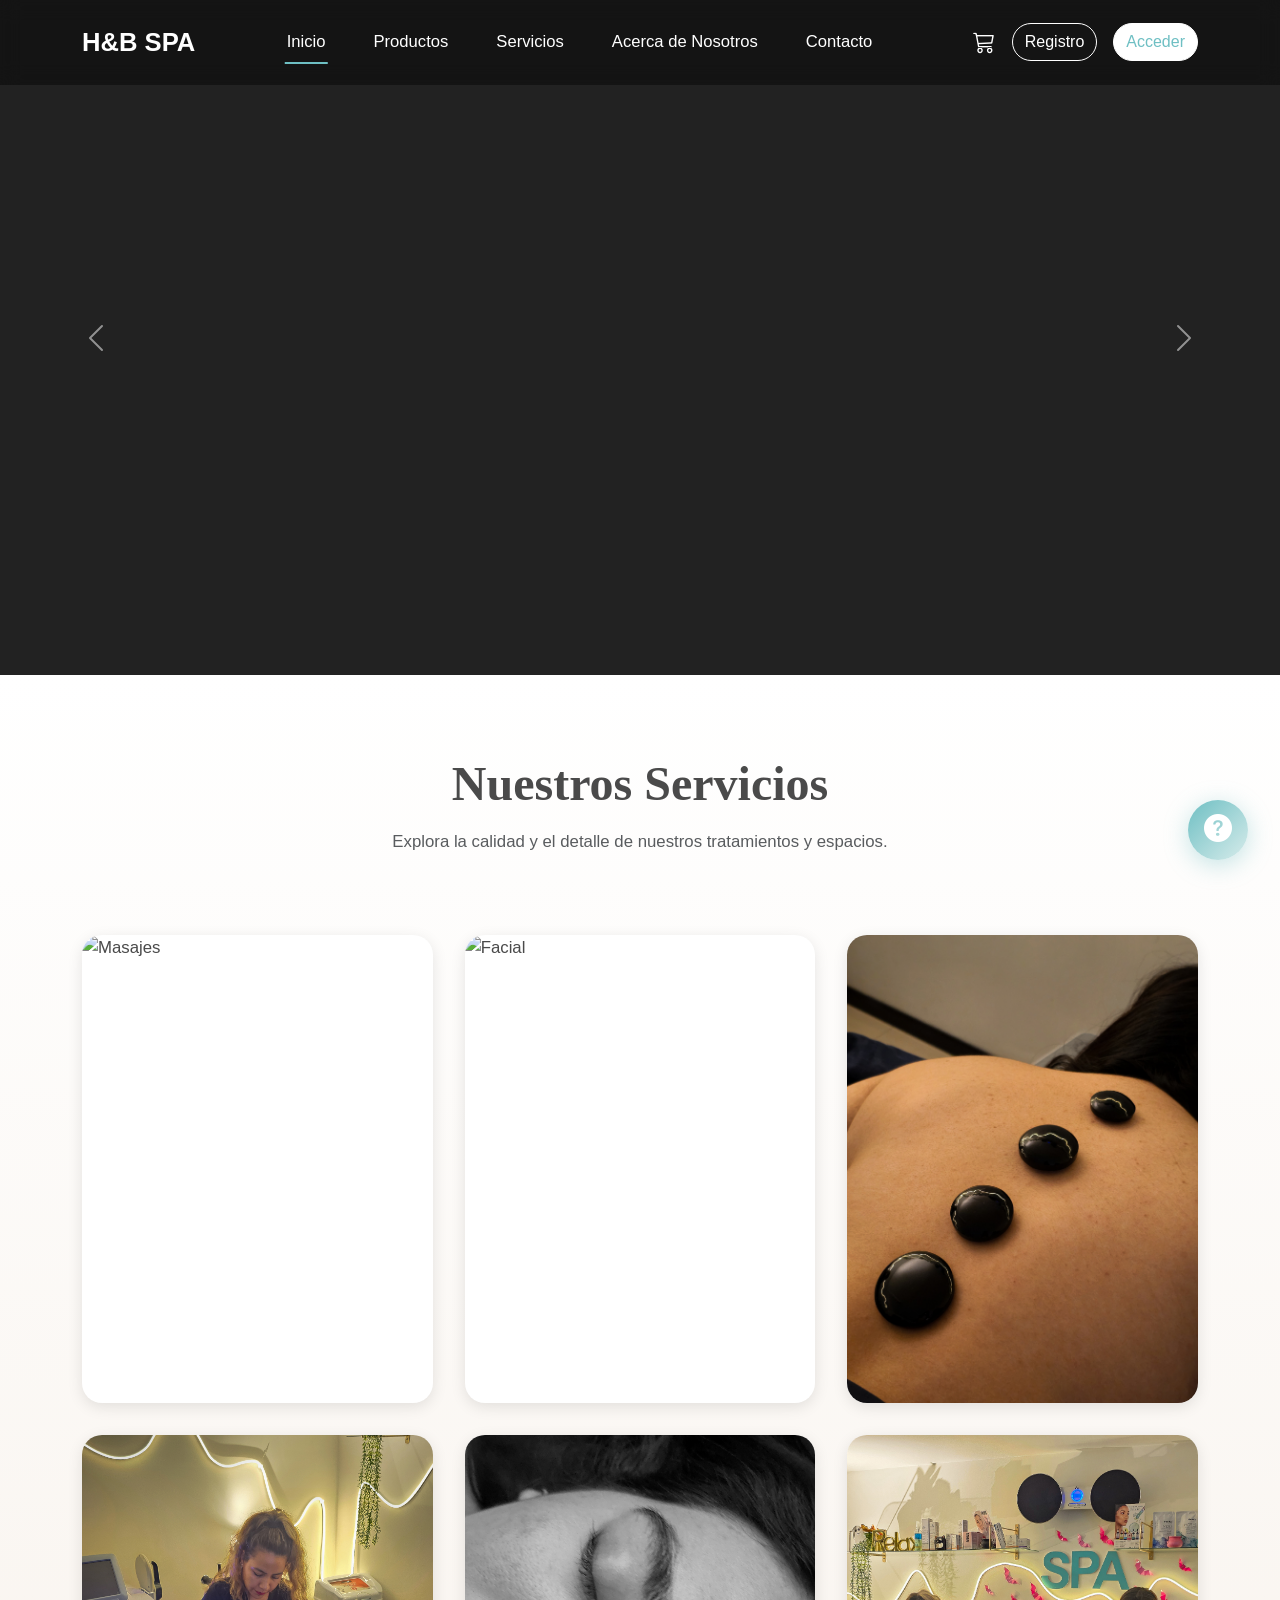
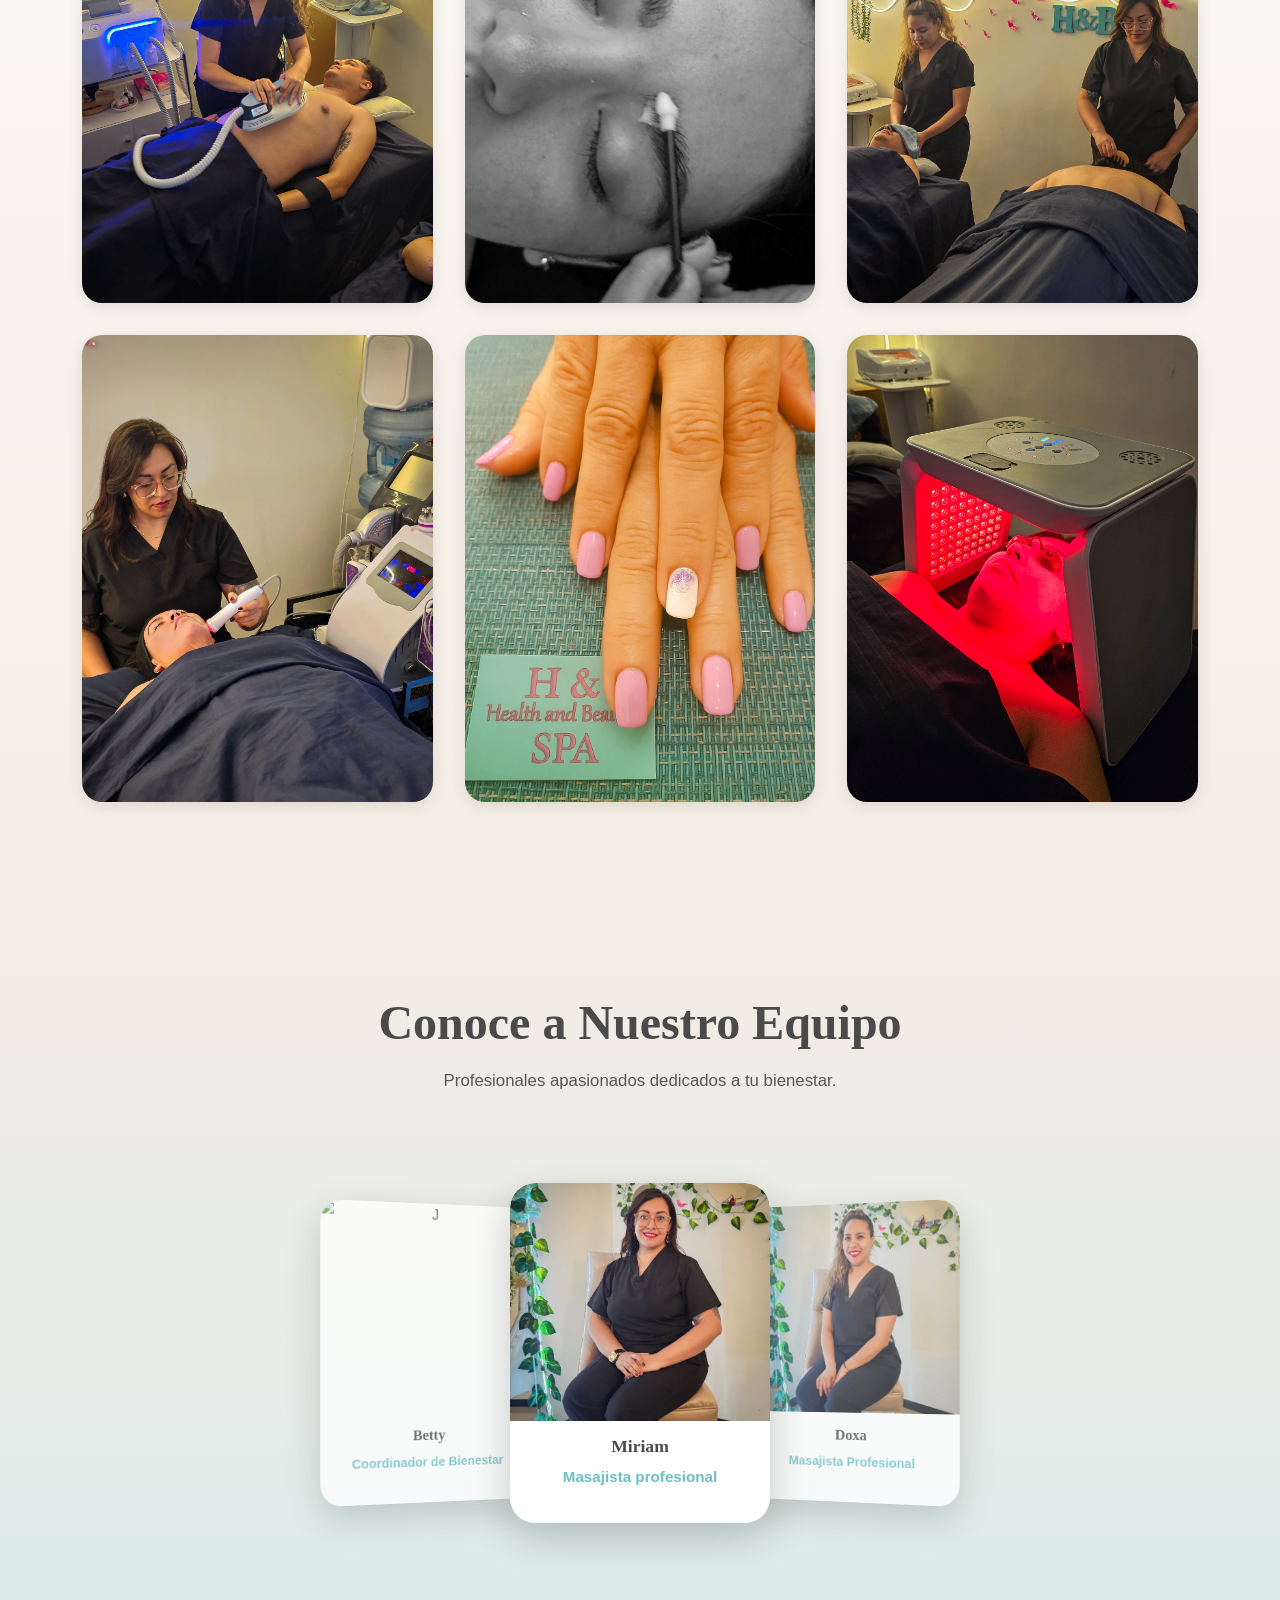
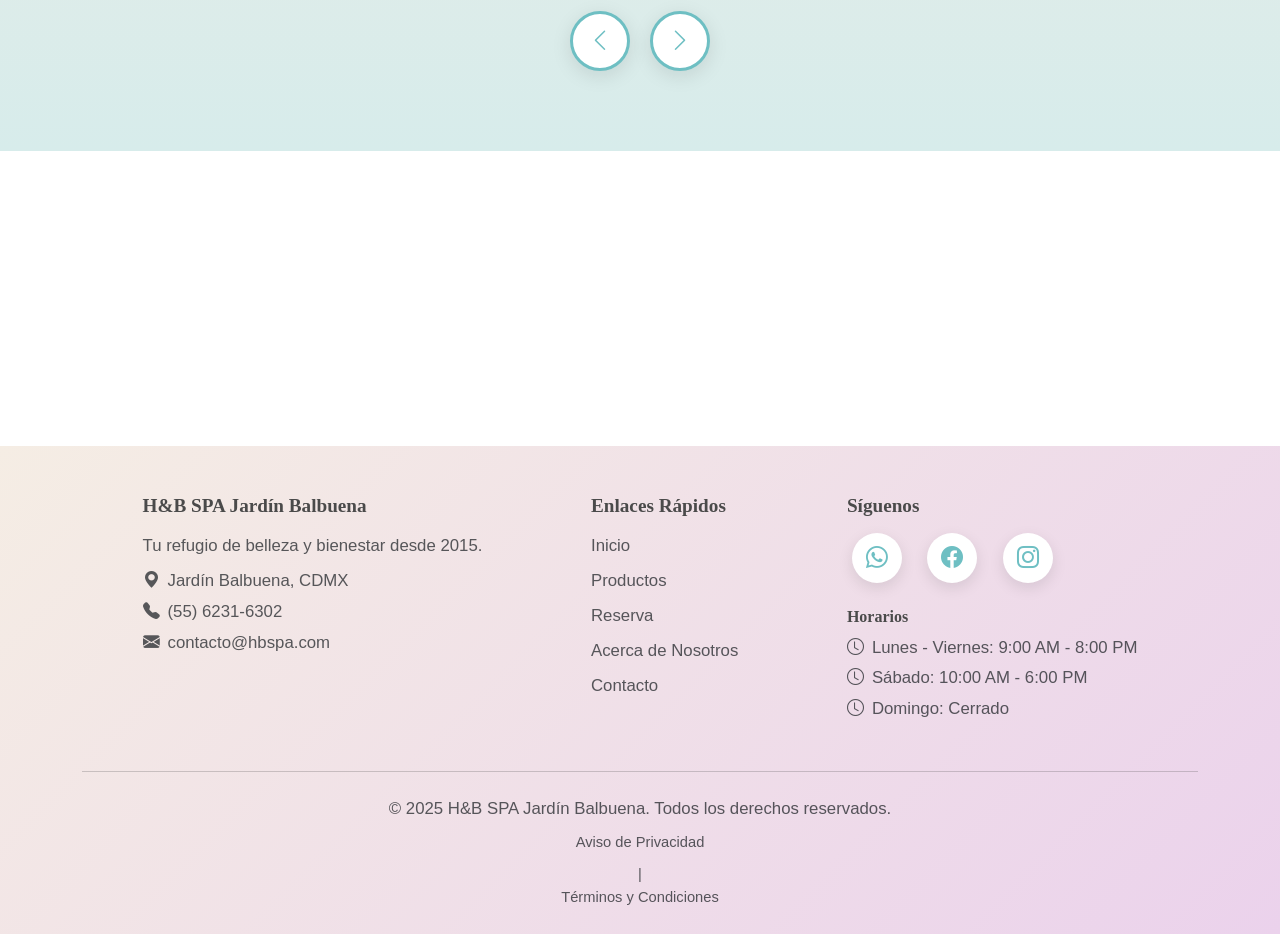
==== commit 516894b2: "Improve front-end responsiveness" ====
--- a/Front-end/index.html
+++ b/Front-end/index.html
@@ -8,6 +8,7 @@
   <link href="https://cdn.jsdelivr.net/npm/bootstrap-icons@1.11.3/font/bootstrap-icons.min.css" rel="stylesheet">
   <link rel="stylesheet" href="./styles/common.css">
   <link rel="stylesheet" href="./styles/index.css">
+  <link rel="stylesheet" href="./styles/responsive.css">
 
   <link rel="preload" as="image" href="/Front-end/images/Nuevas/1000484075.jpg">
   <link rel="preload" as="image" href="/Front-end/images/Nuevas/1000484102.jpg">
--- a/Front-end/styles/responsive.css
+++ b/Front-end/styles/responsive.css
@@ -0,0 +1,339 @@
+/* =========================================================
+   Layout & Responsiveness helpers shared across the SPA
+   ========================================================= */
+:root {
+  --nav-safe-space: clamp(4.25rem, 3.25rem + 1vw, 5.25rem);
+  --section-spacing-y: clamp(3rem, 6vw, 6.5rem);
+  --block-spacing: clamp(1.5rem, 3vw, 3rem);
+  --container-inline-padding: clamp(1rem, 4vw, 2.5rem);
+  --radius-lg: 1.5rem;
+  --radius-md: 1rem;
+  --shadow-soft: 0 18px 45px rgba(110, 191, 195, 0.15);
+  --shadow-card-soft: 0 10px 35px rgba(0, 0, 0, 0.12);
+  --text-max-width: 65ch;
+}
+
+html {
+  font-size: 100%;
+}
+
+body {
+  font-size: clamp(0.95rem, 0.35vw + 0.9rem, 1.05rem);
+  background-attachment: scroll !important;
+  scroll-padding-top: var(--nav-safe-space);
+}
+
+img,
+picture,
+video,
+canvas,
+svg {
+  display: block;
+  max-width: 100%;
+  height: auto;
+}
+
+iframe {
+  max-width: 100%;
+}
+
+section,
+.section-block {
+  padding-block: var(--section-spacing-y);
+}
+
+:where(.container, .container-fluid, .container-lg, .container-xl) {
+  padding-inline: var(--container-inline-padding);
+}
+
+.text-balance {
+  text-wrap: balance;
+}
+
+.text-measure {
+  max-width: var(--text-max-width);
+}
+
+/* =========================================================
+   Navigation tweaks
+   ========================================================= */
+.navbar-overlay,
+.navbar-transparent,
+.navbar.bg-light {
+  padding-block: clamp(0.75rem, 0.5rem + 0.7vw, 1.25rem) !important;
+}
+
+.navbar-overlay .navbar-brand,
+.navbar-transparent .navbar-brand,
+.navbar.bg-light .navbar-brand {
+  font-size: clamp(1.1rem, 1rem + 1vw, 1.6rem);
+}
+
+.navbar-overlay .nav-link,
+.navbar-transparent .nav-link,
+.navbar.bg-light .nav-link {
+  font-size: clamp(0.95rem, 0.8rem + 0.3vw, 1.05rem);
+}
+
+.navbar-overlay .navbar-collapse,
+.navbar-transparent .navbar-collapse {
+  row-gap: 0.75rem;
+}
+
+@media (max-width: 991.98px) {
+  .navbar-overlay .navbar-collapse,
+  .navbar-transparent .navbar-collapse {
+    align-items: center;
+    padding-bottom: 1rem;
+  }
+
+  .navbar-overlay .navbar-nav .nav-link,
+  .navbar-transparent .navbar-nav .nav-link {
+    width: min(260px, 85vw);
+  }
+
+  .navbar-overlay .nav-mobile-actions,
+  .navbar-transparent .nav-mobile-actions {
+    padding-inline: 0.5rem;
+  }
+}
+
+@media (max-width: 575.98px) {
+  .navbar-overlay .nav-mobile-actions .nav-icon-btn-mobile,
+  .navbar-transparent .nav-mobile-actions .nav-icon-btn-mobile {
+    flex: 1 1 auto;
+  }
+
+  .navbar-overlay .navbar-brand,
+  .navbar-transparent .navbar-brand {
+    letter-spacing: 0.02em;
+  }
+}
+
+.navbar.bg-light .container {
+  gap: 0.75rem;
+}
+
+.navbar.bg-light .container {
+  flex-wrap: wrap;
+}
+
+.navbar.bg-light .btn {
+  white-space: nowrap;
+}
+
+@media (max-width: 767.98px) {
+  .navbar.bg-light .container {
+    justify-content: center;
+  }
+
+  .navbar.bg-light #logout-btn {
+    width: 100%;
+  }
+}
+
+/* =========================================================
+   Hero sections & mastheads
+   ========================================================= */
+header#hero,
+#heroCarousel .carousel-item {
+  min-height: clamp(26rem, 75vh, 50rem);
+  height: auto;
+}
+
+header#hero {
+  display: flex;
+  align-items: stretch;
+}
+
+header#hero .carousel-caption {
+  padding-inline: clamp(1.5rem, 6vw, 4.5rem);
+  padding-top: calc(var(--nav-safe-space) + 1rem);
+}
+
+header#hero .carousel-caption h1 {
+  font-size: clamp(2.2rem, 3vw + 1.8rem, 3.5rem);
+}
+
+header#hero .carousel-caption p {
+  font-size: clamp(1.05rem, 0.5rem + 0.8vw, 1.35rem);
+}
+
+@media (max-width: 575.98px) {
+  header#hero .carousel-caption {
+    padding-inline: clamp(1rem, 5vw, 2rem);
+    gap: 0.75rem;
+  }
+}
+
+/* =========================================================
+   Sections & cards shared across pages
+   ========================================================= */
+.gallery-masonry {
+  gap: clamp(1rem, 3vw, 2rem);
+}
+
+.gallery-item {
+  aspect-ratio: 3 / 4;
+  min-height: 0;
+}
+
+.gallery-overlay {
+  padding: clamp(1rem, 3vw, 1.75rem);
+}
+
+.gallery-icon {
+  width: clamp(48px, 4vw + 30px, 64px);
+  height: clamp(48px, 4vw + 30px, 64px);
+}
+
+/* Product cards */
+#product-list {
+  row-gap: clamp(1.5rem, 4vw, 2.5rem);
+}
+
+#product-list .card,
+.service-card {
+  max-width: min(20rem, 100%);
+  width: min(20rem, 100%);
+  aspect-ratio: 3 / 4;
+  height: auto;
+  min-height: auto;
+}
+
+#product-list .card-body,
+.service-card .service-overlay {
+  padding: clamp(1rem, 3vw, 1.75rem);
+}
+
+.card-actions {
+  gap: clamp(0.5rem, 2vw, 0.75rem);
+}
+
+.card-actions .btn,
+.btn-agendar {
+  width: min(100%, 15rem);
+}
+
+.service-overlay p,
+#product-list .card-text {
+  max-height: min(40vh, 150px);
+}
+
+/* Reserve grid */
+.services-grid {
+  gap: clamp(1.5rem, 4vw, 2.5rem);
+  margin-inline: auto;
+}
+
+/* Contact cards */
+.contact-card .card-body {
+  padding: clamp(1.5rem, 4vw, 2.5rem) !important;
+}
+
+.contact-card h3 {
+  font-size: clamp(1.25rem, 1.2rem + 1vw, 1.8rem);
+}
+
+/* Form controls */
+form .form-control,
+form .form-select {
+  min-height: 3rem;
+}
+
+form .input-group > .btn {
+  min-height: 3rem;
+}
+
+/* Tables */
+.table-responsive {
+  border-radius: var(--radius-md);
+  box-shadow: var(--shadow-card-soft);
+}
+
+.table {
+  margin-bottom: 0;
+}
+
+/* Floating FAQ button */
+.floating-faq-btn {
+  width: clamp(3.25rem, 2.5rem + 2vw, 3.75rem);
+  height: clamp(3.25rem, 2.5rem + 2vw, 3.75rem);
+  right: clamp(1rem, 3vw, 2rem);
+  bottom: clamp(1.25rem, 4vw, 2.5rem);
+}
+
+/* Side modals */
+.side-modal {
+  max-width: min(100%, 420px);
+}
+
+.side-modal-header,
+.side-modal-body {
+  padding-inline: clamp(1.25rem, 4vw, 2rem);
+}
+
+@media (max-width: 575.98px) {
+  .side-modal {
+    width: 100%;
+  }
+}
+
+/* =========================================================
+   Footer
+   ========================================================= */
+footer {
+  padding-block: clamp(2.5rem, 5vw, 4rem) clamp(1.5rem, 3vw, 2.5rem) !important;
+}
+
+footer .d-flex.justify-content-evenly {
+  gap: clamp(1.5rem, 4vw, 3rem);
+}
+
+@media (max-width: 991.98px) {
+  footer .d-flex.justify-content-evenly {
+    flex-direction: column !important;
+    align-items: stretch !important;
+    text-align: center;
+  }
+
+  footer .d-flex.justify-content-evenly > div {
+    margin-inline: auto;
+    max-width: min(420px, 100%);
+  }
+}
+
+/* =========================================================
+   Utility helpers
+   ========================================================= */
+.stack-sm {
+  display: grid;
+  gap: clamp(0.75rem, 2vw, 1.25rem);
+}
+
+.stack-md {
+  display: grid;
+  gap: clamp(1.25rem, 3vw, 2rem);
+}
+
+.stack-lg {
+  display: grid;
+  gap: clamp(1.75rem, 4vw, 2.75rem);
+}
+
+.responsive-grid {
+  display: grid;
+  gap: var(--block-spacing);
+  grid-template-columns: repeat(auto-fit, minmax(min(15rem, 100%), 1fr));
+}
+
+@media (prefers-reduced-motion: reduce) {
+  *,
+  *::before,
+  *::after {
+    animation-duration: 0.01ms !important;
+    animation-iteration-count: 1 !important;
+    transition-duration: 0.01ms !important;
+    scroll-behavior: auto !important;
+  }
+}
